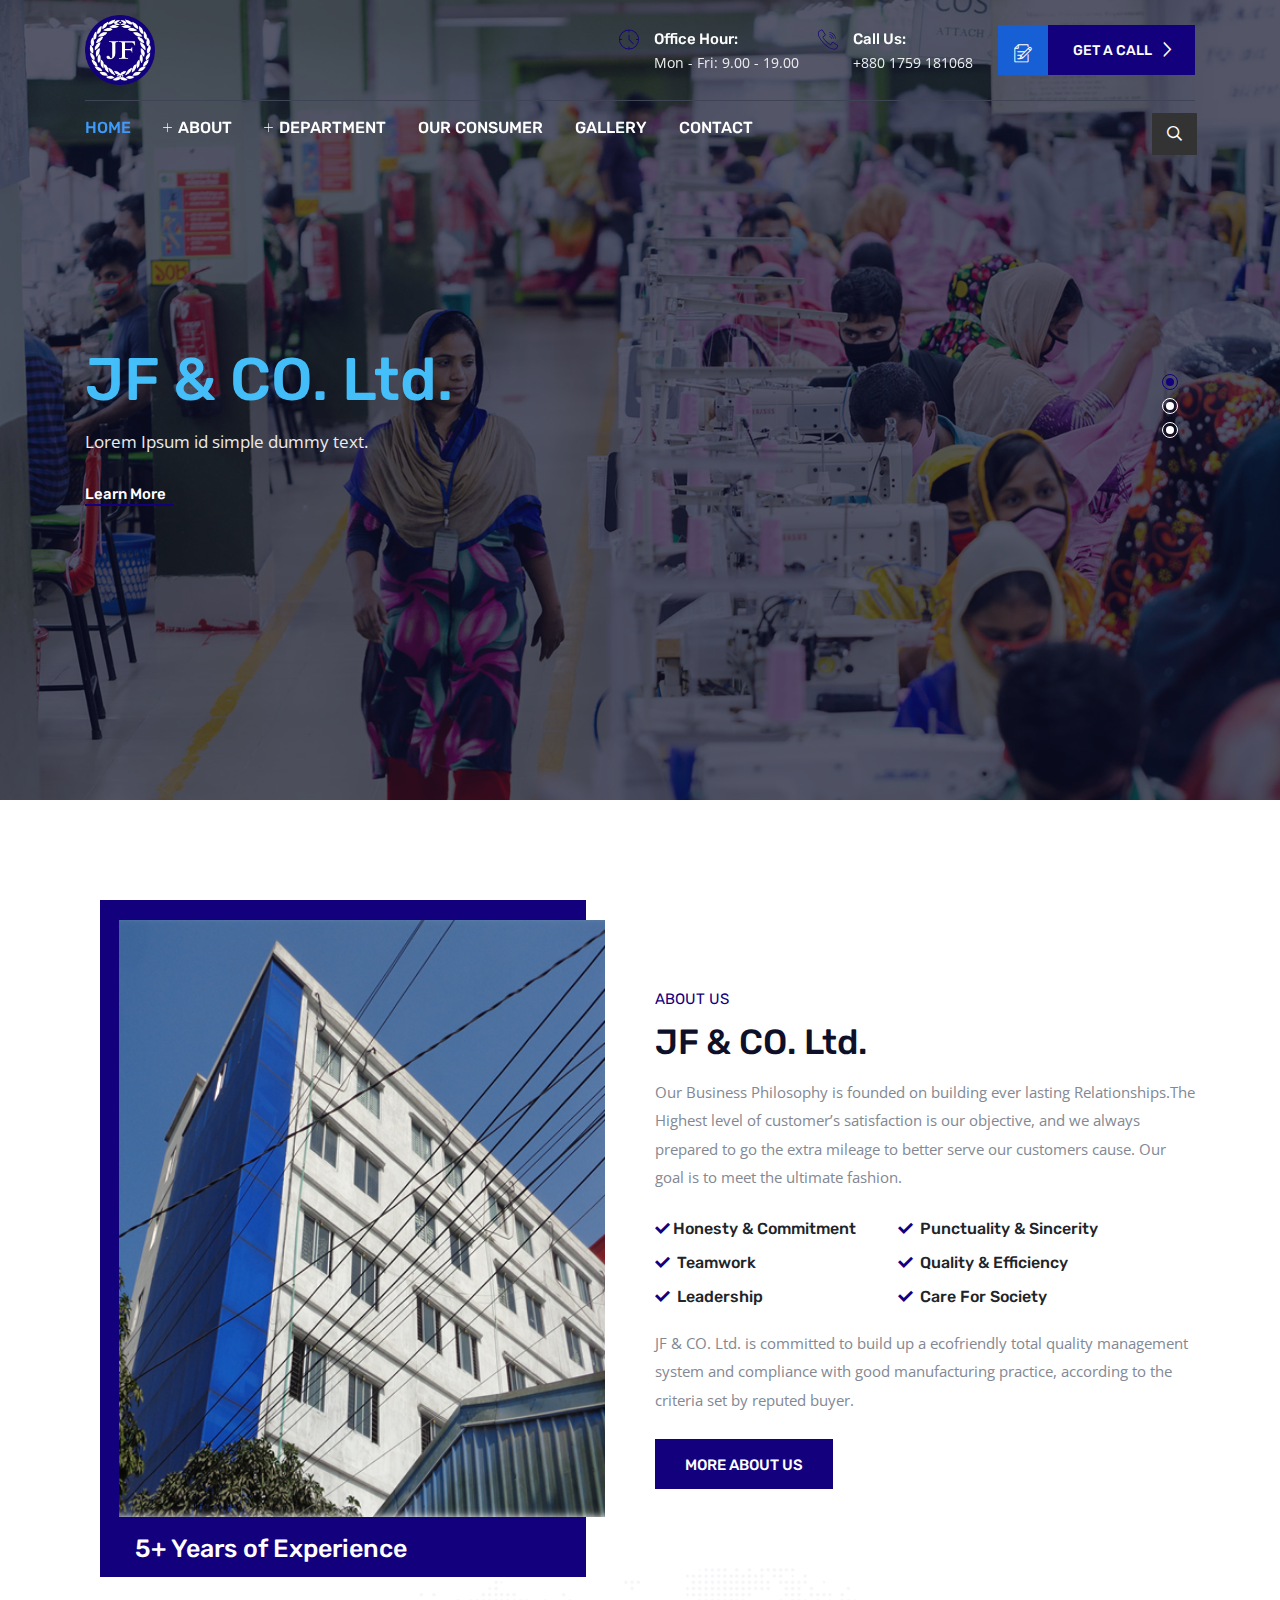
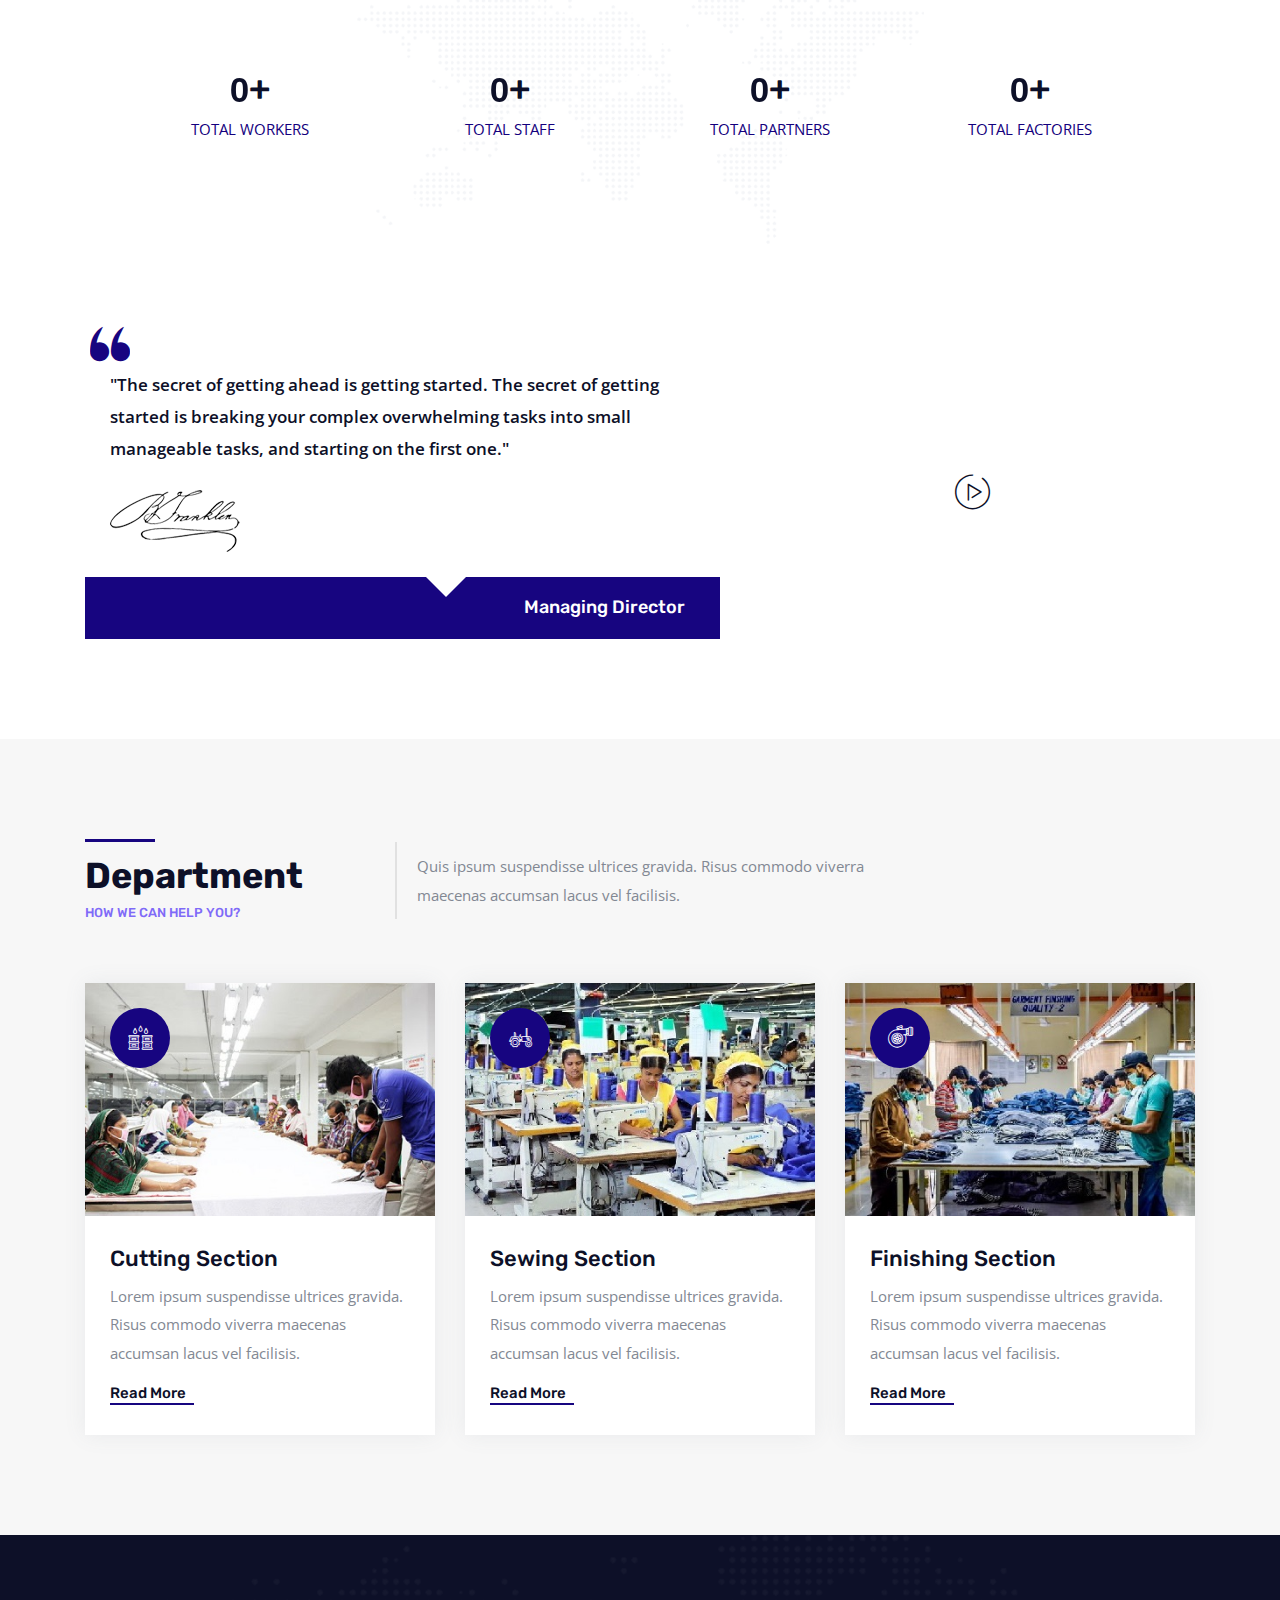
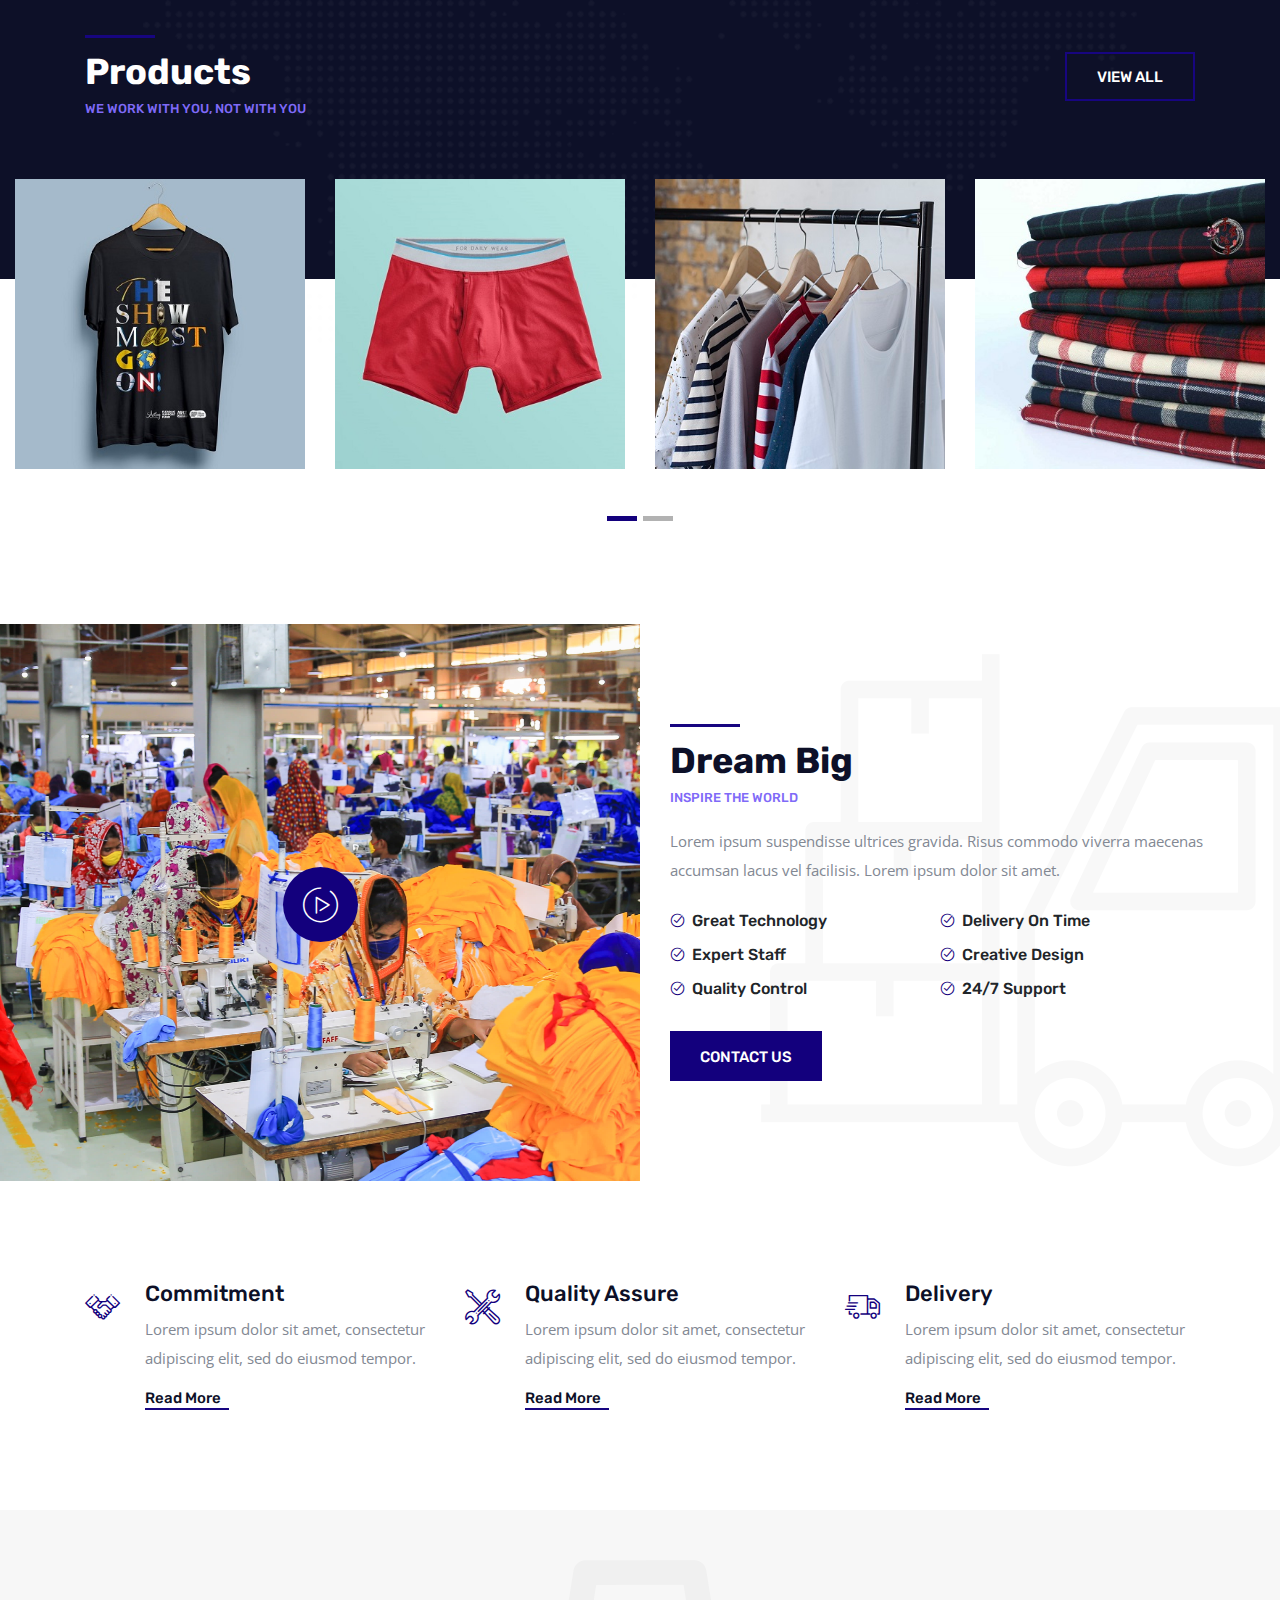
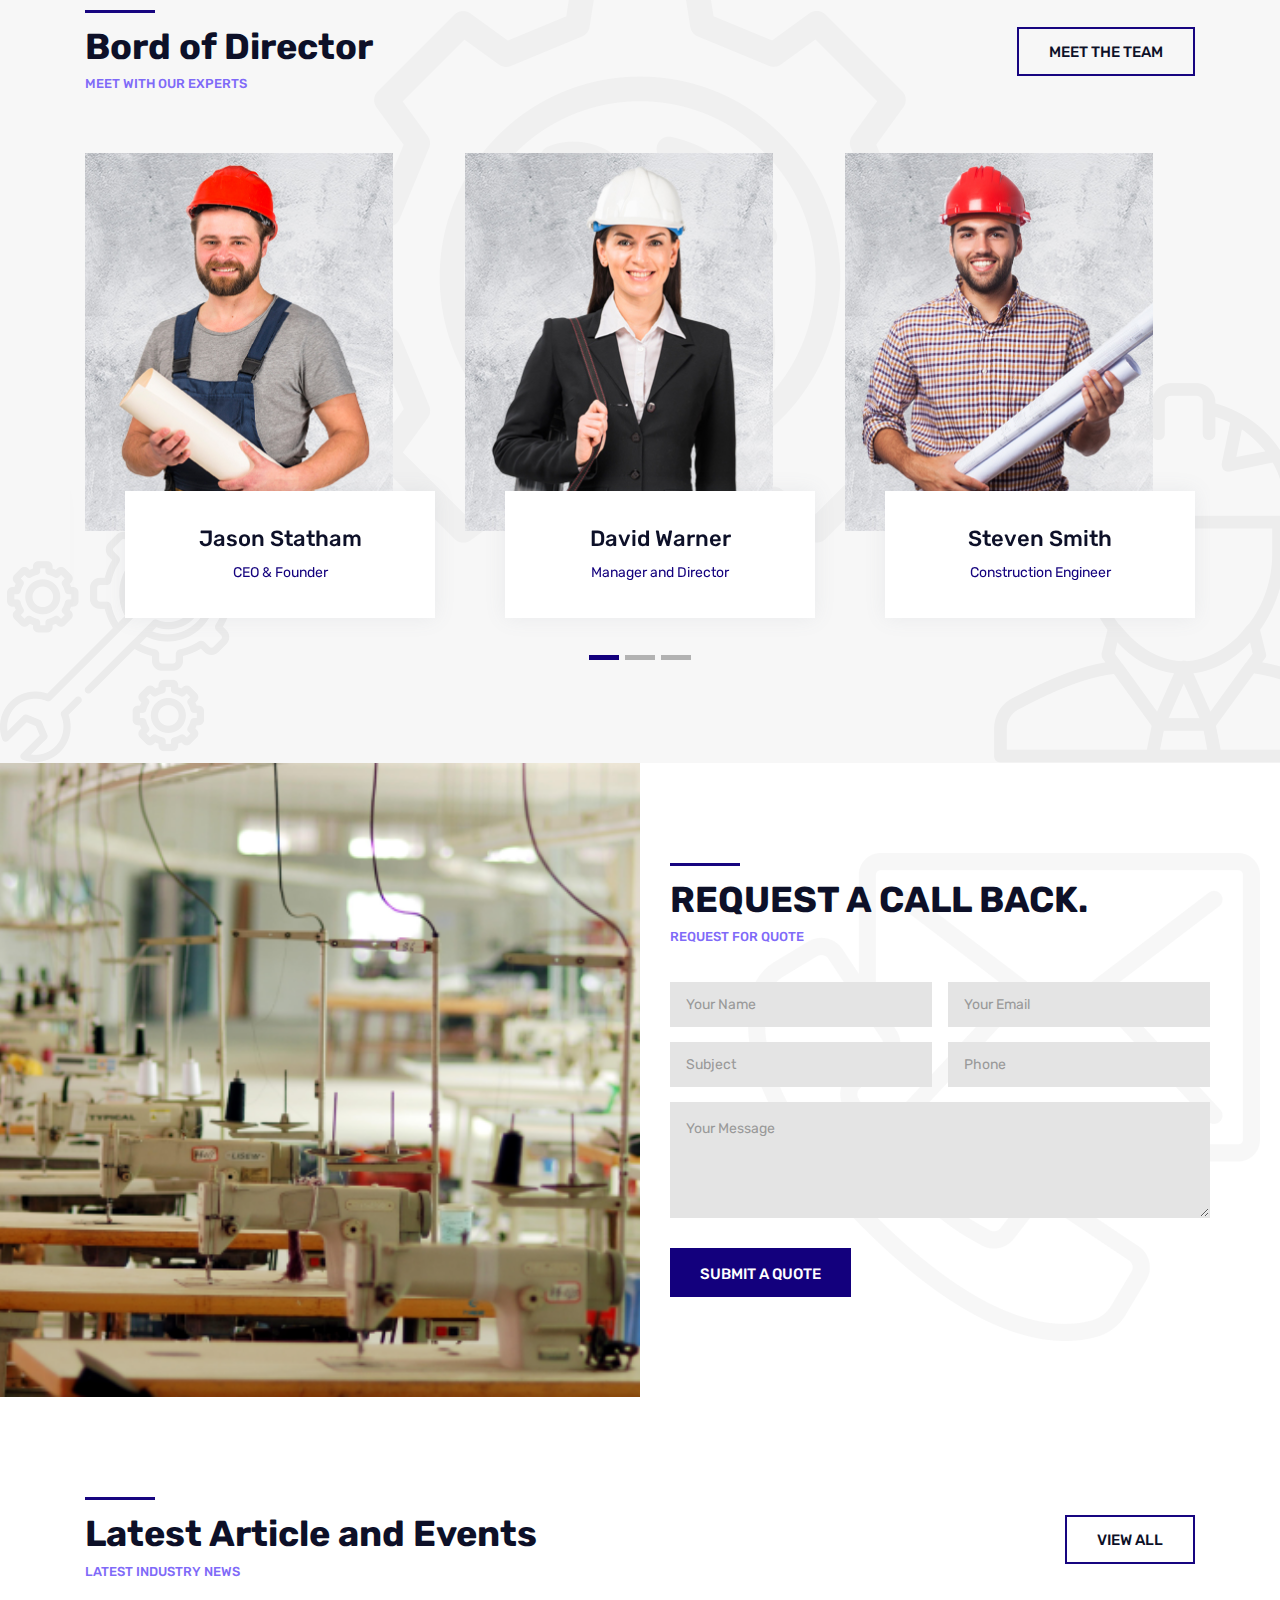
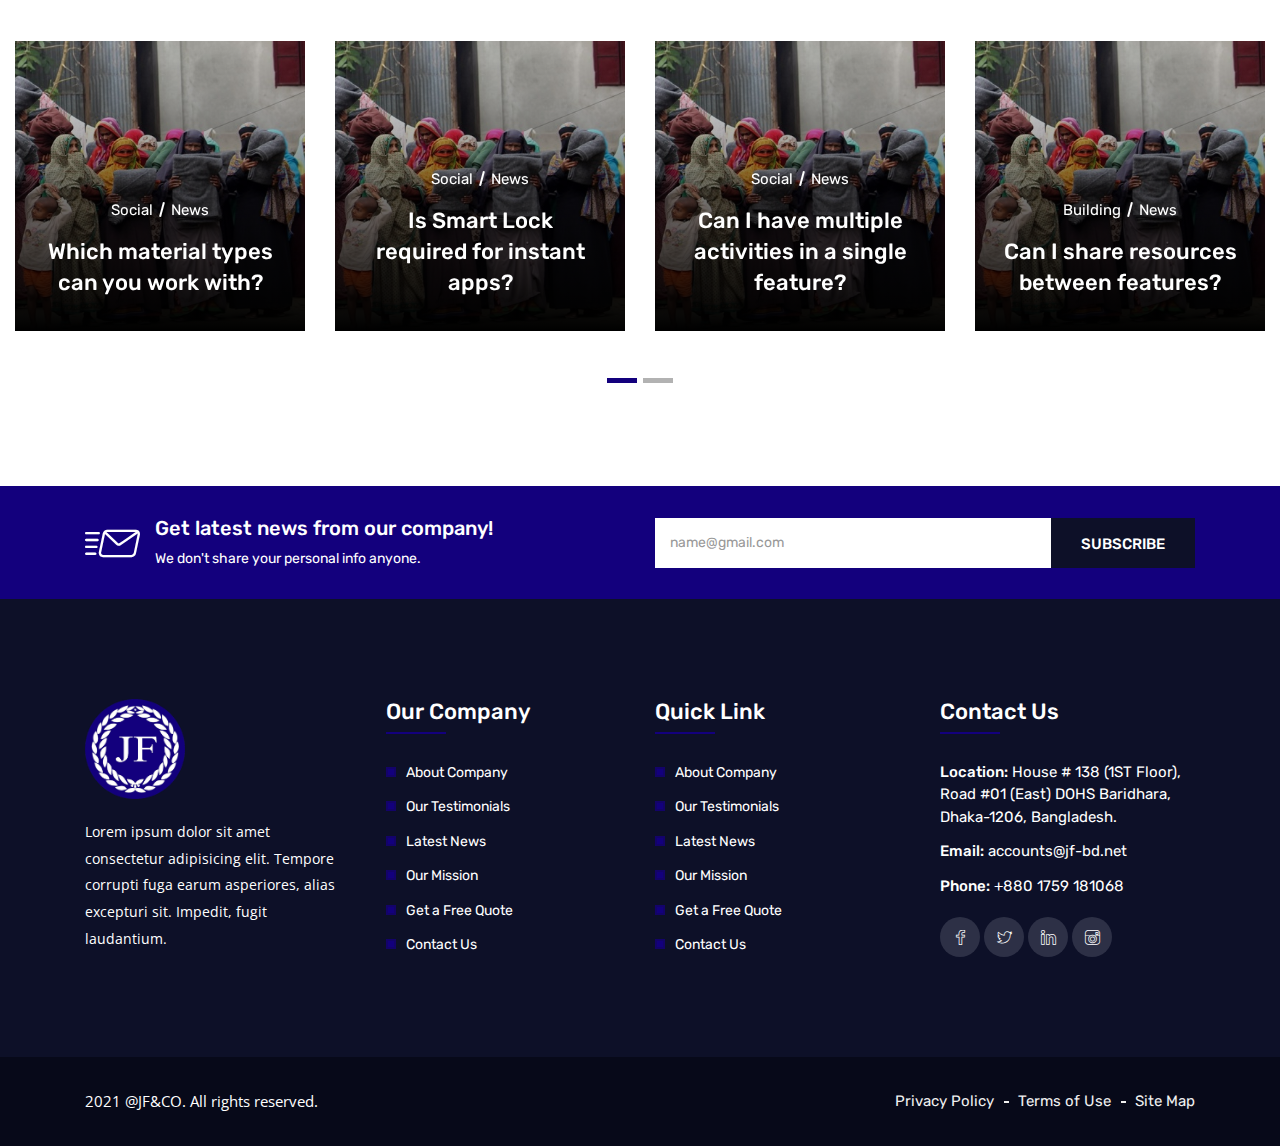
==== index.html @ 5cb340b0 "file init" ====
<!DOCTYPE html>
<html lang="zxx">
<head>
    <meta charset="utf-8">
    <meta name="viewport" content="width=device-width, initial-scale=1">
    <link rel="stylesheet" href="assets/css/bootstrap.min.css">
    <link rel="stylesheet" href="assets/css/animate.min.css">
    <link rel="stylesheet" href="assets/css/flaticon.css">
    <link rel="stylesheet" href="assets/css/meanmenu.css">
    <link rel="stylesheet" href="assets/css/owl.carousel.min.css">
    <link rel="stylesheet" href="assets/css/odometer.css">
    <link rel="stylesheet" href="assets/css/magnific-popup.min.css">
    <link rel="stylesheet" href="assets/css/nice-select.css">
    <link rel="stylesheet" href="assets/css/fontawesome.min.css">
    <link rel="stylesheet" href="assets/css/style.css">
    <link rel="stylesheet" href="assets/css/responsive.css">

    <title> JFCO - Leading Garments in BD </title>
    <!--    <link rel="icon" type="image/png" href="assets/img/favicon.png">-->
</head>
<body>

<div class="preloader">
    <div class="spinner">
        <div class="rect1"></div>
        <div class="rect2"></div>
        <div class="rect3"></div>
        <div class="rect4"></div>
        <div class="rect5"></div>
    </div>
</div>


<header class="header header-style-two">
    <div class="header-middle">
        <div class="container">
            <div class="row h-100 align-items-center">
                <div class="col-lg-5">
                    <div class="logo">
                        <a href="index-2.html">
                            <img src="assets/images/logo.png" width="70" alt="logo">
                        </a>
                    </div>
                </div>
                <div class="col-lg-7">
                    <div class="header-information">
                        <ul>
                            <li>
                                <div class="icon">
                                    <i class="flaticon-clock-1"></i>
                                </div>
                                <h5>Office Hour:</h5>
                                <p>Mon - Fri: 9.00 - 19.00</p>
                            </li>
                            <li>
                                <div class="icon">
                                    <i class="flaticon-phone"></i>
                                </div>
                                <h5>Call Us:</h5>
                                <p><a href="#">+880 1759 181068</a></p>
                            </li>
                            <li>
                                <a href="#" class="btn btn-primary"><i class="flaticon-edit"></i> Get a Call <i
                                        class="flaticon-right"></i></a>
                            </li>
                        </ul>
                    </div>
                </div>
            </div>
        </div>
    </div>
    <div class="navbar-area">
        <div class="induxtro-mobile-nav">
            <div class="logo">
                <a href="index-2.html">
                    <img src="assets/images/logo.png" width="70" alt="logo">
                </a>
            </div>
        </div>
        <div class="induxtro-nav">
            <div class="container">
                <nav class="navbar navbar-expand-md navbar-light">
                    <div class="collapse navbar-collapse mean-menu" id="navbarSupportedContent">
                        <ul class="navbar-nav">
                            <li class="nav-item"><a href="#" class="nav-link active">
                                Home</a>
                            </li>
                            <li class="nav-item"><a href="#" class="nav-link"><i class="flaticon-add"></i> About</a>
                                <ul class="dropdown-menu">
                                    <li class="nav-item"><a href="#" class="nav-link">About Us</a></li>
                                    <li class="nav-item"><a href="#" class="nav-link">Our Privacy And Policy </a></li>
                                    <li class="nav-item"><a href="#" class="nav-link"> Banking Information </a></li>
                                </ul>
                            </li>
                            <li class="nav-item"><a href="#" class="nav-link"><i class="flaticon-add"></i> Department
                            </a>
                                <ul class="dropdown-menu">
                                    <li class="nav-item"><a href="#" class="nav-link">Cutting</a></li>
                                    <li class="nav-item"><a href="#" class="nav-link">Swing</a></li>
                                    <li class="nav-item"><a href="#" class="nav-link">Finishing</a></li>
                                    <li class="nav-item"><a href="#" class="nav-link">CAD and Sample Collection </a>
                                    </li>
                                </ul>
                            </li>
                            <li class="nav-item"><a href="#" class="nav-link">Our Consumer </a></li>
                            <li class="nav-item"><a href="#" class="nav-link"> Gallery </a></li>
                            <li class="nav-item"><a href="#" class="nav-link">Contact</a></li>
                        </ul>
                        <div class="others-option">
                            <ul>
                                <li>
                                    <span class="search-popup-icon"><i class="flaticon-search"></i></span>
                                </li>
                            </ul>
                        </div>
                    </div>
                </nav>
            </div>
            <div class="searchBoxTop">
                <div class="seachBoxContainer">
                    <div class="container">
                        <span class="searchClose"></span>
                        <form>
                            <input class="form-control" type="text" placeholder="Search here..">
                            <button type="submit"><i class="flaticon-search"></i></button>
                        </form>
                    </div>
                </div>
            </div>
        </div>
    </div>
</header>

<div class="home-slides home-banner-one owl-carousel owl-theme">
    <div class="main-banner item-bg1">
        <div class="d-table">
            <div class="d-table-cell">
                <div class="container">
                    <div class="row">
                        <div class="col-lg-7 col-md-12">
                            <div class="main-banner-content">
                                <h1><span> JF & CO. Ltd. </span></h1>
                                <p> Lorem Ipsum id simple dummy text.</p>
                                <a href="#" class="learn-more-btn">Learn More</a>
                            </div>
                        </div>
                    </div>
                </div>
            </div>
        </div>
    </div>
    <div class="main-banner item-bg2">
        <div class="d-table">
            <div class="d-table-cell">
                <div class="container">
                    <div class="row">
                        <div class="col-lg-7 col-md-12">
                            <div class="main-banner-content">
                                <h1><span> JF & CO. Ltd. </span></h1>
                                <p>Leading Garments in Bangladesh </p>
                                <a href="#" class="learn-more-btn">Learn More</a>
                            </div>
                        </div>
                    </div>
                </div>
            </div>
        </div>
    </div>
    <div class="main-banner item-bg3">
        <div class="d-table">
            <div class="d-table-cell">
                <div class="container">
                    <div class="row">
                        <div class="col-lg-7 col-md-12">
                            <div class="main-banner-content">
                                <h1>Lorem <span> IPSUM </span> Is Dummy Text</h1>
                                <p>Building up vision leading future</p>
                                <a href="#" class="learn-more-btn">Learn More</a>
                            </div>
                        </div>
                    </div>
                </div>
            </div>
        </div>
    </div>
</div>


<section class="about-area ptb-100">
    <div class="container">
        <div class="row h-100 align-items-center">
            <div class="col-lg-6 col-md-12">
                <div class="about-image">
                    <img src="assets/images/building.png" alt="about">
                    <span>5+ Years of Experience</span>
                </div>
            </div>
            <div class="col-lg-6 col-md-12">
                <div class="about-content">
                    <span>About us</span>
                    <h3>JF & CO. Ltd.</h3>
                    <p>Our Business Philosophy is founded on building ever lasting Relationships.The Highest level of
                        customer’s satisfaction is our objective, and we always prepared to go the extra mileage to
                        better serve our customers cause. Our goal is to meet the ultimate fashion.</p>
                    <ul>
                        <li><i class="flaticon-check"></i>Honesty & Commitment</li>
                        <li><i class="flaticon-check"></i> Punctuality & Sincerity</li>
                        <li><i class="flaticon-check"></i> Teamwork</li>
                        <li><i class="flaticon-check"></i> Quality & Efficiency</li>
                        <li><i class="flaticon-check"></i> Leadership</li>
                        <li><i class="flaticon-check"></i> Care For Society</li>
                    </ul>
                    <p>JF & CO. Ltd. is committed to build up a ecofriendly total quality management system and
                        compliance with good manufacturing practice, according to the criteria set by reputed buyer.</p>
                    <a href="#" class="btn btn-primary">More About Us</a>
                </div>
            </div>
        </div>
        <div class="about-funfacts">
            <div class="row">
                <div class="col-lg-3 col-6 col-md-3">
                    <div class="single-about-funfact">
                        <h3><span class="odometer" data-count="1541">00</span>+</h3>
                        <p> TOTAL WORKERS </p>
                    </div>
                </div>
                <div class="col-lg-3 col-6 col-md-3">
                    <div class="single-about-funfact">
                        <h3><span class="odometer" data-count="105">00</span>+</h3>
                        <p> TOTAL STAFF </p>
                    </div>
                </div>
                <div class="col-lg-3 col-6 col-md-3">
                    <div class="single-about-funfact">
                        <h3><span class="odometer" data-count="9">00</span>+</h3>
                        <p>TOTAL PARTNERS</p>
                    </div>
                </div>
                <div class="col-lg-3 col-6 col-md-3">
                    <div class="single-about-funfact">
                        <h3><span class="odometer" data-count="3">00</span>+</h3>
                        <p>TOTAL FACTORIES</p>
                    </div>
                </div>
            </div>
        </div>
    </div>
    <div class="map-image"><img src="assets/img/map.png" alt="map"></div>
</section>


<section class="bg-common-style ptb-100">
    <div class="container">
        <div class="row h-100 align-items-center">
            <div class="col-lg-7">
                <div class="quote-common-content">
                    <div class="quote">
                        <p>"The secret of getting ahead is getting started. The secret of getting started is breaking
                            your complex overwhelming tasks into small manageable tasks, and starting on the first
                            one."</p>
                        <div class="signature">
                            <img src="assets/img/signature.png" alt="signature">
                        </div>
                    </div>
                    <div class="name">
                        <h3>Managing Director</h3>
                    </div>
                    <i class="flaticon-quote"></i>
                </div>
            </div>
            <div class="col-lg-5">
                <div class="video-btn">
                    <a href="https://www.youtube.com/watch?v=0O2aH4XLbto" class="popup-youtube"><i
                            class="flaticon-circular"></i></a>
                </div>
            </div>
        </div>
    </div>
</section>


<section class="services-area ptb-100 bg-f7f7f7">
    <div class="container">
        <div class="section-title">
            <div class="row h-100 align-items-center">
                <div class="col-lg-3 col-md-7">
                    <div class="bar"></div>
                    <h2>Department</h2>
                    <span>How we can help you?</span>
                </div>
                <div class="col-lg-6 col-md-12">
                    <p>Quis ipsum suspendisse ultrices gravida. Risus commodo viverra maecenas accumsan lacus vel
                        facilisis.</p>
                </div>
                <!--                <div class="col-lg-3 col-md-5 text-right">-->
                <!--                    <a href="#" class="btn btn-primary">All Services</a>-->
                <!--                </div>-->
            </div>
        </div>
        <div class="row">
            <div class="col-lg-4 col-md-6">
                <div class="single-services">
                    <div class="services-image">
                        <img src="assets/images/cutting.jpg" alt="image">
                        <div class="icon">
                            <i class="flaticon-tank"></i>
                        </div>
                    </div>
                    <div class="services-content">
                        <h3><a href="#">Cutting Section</a></h3>
                        <p>Lorem ipsum suspendisse ultrices gravida. Risus commodo viverra maecenas accumsan lacus vel
                            facilisis.</p>
                        <a href="#" class="read-more-btn">Read More</a>
                    </div>
                </div>
            </div>
            <div class="col-lg-4 col-md-6">
                <div class="single-services">
                    <div class="services-image">
                        <img src="assets/images/swing.jpg" alt="image">
                        <div class="icon">
                            <i class="flaticon-tractor"></i>
                        </div>
                    </div>
                    <div class="services-content">
                        <h3><a href="#">Sewing Section</a></h3>
                        <p>Lorem ipsum suspendisse ultrices gravida. Risus commodo viverra maecenas accumsan lacus vel
                            facilisis.</p>
                        <a href="#" class="read-more-btn">Read More</a>
                    </div>
                </div>
            </div>
            <div class="col-lg-4 col-md-6">
                <div class="single-services">
                    <div class="services-image">
                        <img src="assets/images/finishing.jpg" alt="image">
                        <div class="icon">
                            <i class="flaticon-motor-1"></i>
                        </div>
                    </div>
                    <div class="services-content">
                        <h3><a href="#">Finishing Section</a></h3>
                        <p>Lorem ipsum suspendisse ultrices gravida. Risus commodo viverra maecenas accumsan lacus vel
                            facilisis.</p>
                        <a href="#" class="read-more-btn">Read More</a>
                    </div>
                </div>
            </div>
        </div>
    </div>
</section>


<section class="projects-area ptb-100 bg-black">
    <div class="container">
        <div class="section-title">
            <div class="row h-100 align-items-center">
                <div class="col-lg-7 col-md-7">
                    <div class="bar"></div>
                    <h2>Products</h2>
                    <span>We work with you, not with you</span>
                </div>
                <div class="col-lg-5 col-md-5 text-right">
                    <a href="#" class="btn btn-primary">View All</a>
                </div>
            </div>
        </div>
    </div>
    <div class="row m-0">
        <div class="projects-slides owl-carousel owl-theme">
            <div class="col-lg-12">
                <div class="single-projects">
                    <img src="assets/images/p1.jpg" alt="image">
                    <div class="projects-content">
                        <h3><a href="#">Products 1</a></h3>
                        <!--                        <span>Oil & Gas</span>-->
                    </div>
                    <div class="btn-box">
                        <a href="assets/images/p1.jpg" class="popup-btn"><i class="flaticon-photo-1"></i></a>
                        <a href="#" class="link-btn"><i class="flaticon-chain"></i></a>
                    </div>
                </div>
            </div>
            <div class="col-lg-12">
                <div class="single-projects">
                    <img src="assets/images/p2.jpg" alt="image">
                    <div class="projects-content">
                        <h3><a href="#">Product 2 </a></h3>
                    </div>
                    <div class="btn-box">
                        <a href="assets/images/p2.jpg" class="popup-btn"><i class="flaticon-photo-1"></i></a>
                        <a href="#" class="link-btn"><i class="flaticon-chain"></i></a>
                    </div>
                </div>
            </div>
            <div class="col-lg-12">
                <div class="single-projects">
                    <img src="assets/images/p5.jpg" alt="image">
                    <div class="projects-content">
                        <h3><a href="#">Product 3</a></h3>
                        <!--                        <span>Oil & Gas</span>-->
                    </div>
                    <div class="btn-box">
                        <a href="assets/images/p5.jpg" class="popup-btn"><i class="flaticon-photo-1"></i></a>
                        <a href="#" class="link-btn"><i class="flaticon-chain"></i></a>
                    </div>
                </div>
            </div>
            <div class="col-lg-12">
                <div class="single-projects">
                    <img src="assets/images/p3.jpg" alt="image">
                    <div class="projects-content">
                        <h3><a href="#">Product 4</a></h3>
                        <!--                        <span>Oil & Gas</span>-->
                    </div>
                    <div class="btn-box">
                        <a href="assets/images/p3.jpg" class="popup-btn"><i class="flaticon-photo-1"></i></a>
                        <a href="#" class="link-btn"><i class="flaticon-chain"></i></a>
                    </div>
                </div>
            </div>
            <div class="col-lg-12">
                <div class="single-projects">
                    <img src="assets/images/p4.jpg" alt="image">
                    <div class="projects-content">
                        <h3><a href="#">Product 5</a></h3>
                        <!--                        <span>Oil & Gas</span>-->
                    </div>
                    <div class="btn-box">
                        <a href="assets/images/p4.jpg" class="popup-btn"><i class="flaticon-photo-1"></i></a>
                        <a href="#" class="link-btn"><i class="flaticon-chain"></i></a>
                    </div>
                </div>
            </div>
            <div class="col-lg-12">
                <div class="single-projects">
                    <img src="assets/images/p5.jpg" alt="image">
                    <div class="projects-content">
                        <h3><a href="#">Product 6</a></h3>
                        <!--                        <span>Oil & Gas</span>-->
                    </div>
                    <div class="btn-box">
                        <a href="assets/images/p5.jpg" class="popup-btn"><i class="flaticon-photo-1"></i></a>
                        <a href="#" class="link-btn"><i class="flaticon-chain"></i></a>
                    </div>
                </div>
            </div>
        </div>
    </div>
    <div class="map-image"><img src="assets/img/map2.png" alt="map"></div>
</section>


<section class="big-dream-area pb-100">
    <div class="container-fluid p-0">
        <div class="row m-0">
            <div class="col-lg-6 col-md-6 p-0">
                <div class="big-dream-image">
                    <img src="assets/img/big-dream.jpg" alt="dream-image">
                    <a href="https://www.youtube.com/watch?v=0O2aH4XLbto" class="video-icon popup-youtube"><i
                            class="flaticon-circular"></i></a>
                </div>
            </div>
            <div class="col-lg-6 col-md-6 p-0">
                <div class="big-dream-content ptb-100">
                    <div class="section-title">
                        <div class="row h-100 align-items-center">
                            <div class="col-lg-12">
                                <div class="bar"></div>
                                <h2>Dream Big</h2>
                                <span>Inspire the world</span>
                            </div>
                        </div>
                    </div>
                    <p>Lorem ipsum suspendisse ultrices gravida. Risus commodo viverra maecenas accumsan lacus vel
                        facilisis. Lorem ipsum dolor sit amet.</p>
                    <ul>
                        <li><i class="flaticon-check-1"></i> Great Technology</li>
                        <li><i class="flaticon-check-1"></i> Delivery On Time</li>
                        <li><i class="flaticon-check-1"></i> Expert Staff</li>
                        <li><i class="flaticon-check-1"></i> Creative Design</li>
                        <li><i class="flaticon-check-1"></i> Quality Control</li>
                        <li><i class="flaticon-check-1"></i> 24/7 Support</li>
                    </ul>
                    <a href="#" class="btn btn-primary">Contact Us</a>
                </div>
            </div>
        </div>
    </div>
    <div class="container">
        <div class="big-dream-inner-area">
            <div class="row">
                <div class="col-lg-4 col-sm-6">
                    <div class="single-dream-box">
                        <div class="icon">
                            <i class="flaticon-deal"></i>
                        </div>
                        <h3>Commitment </h3>
                        <p>Lorem ipsum dolor sit amet, consectetur adipiscing elit, sed do eiusmod tempor.</p>
                        <a href="#" class="read-more-btn">Read More</a>
                    </div>
                </div>
                <div class="col-lg-4 col-sm-6">
                    <div class="single-dream-box">
                        <div class="icon">
                            <i class="flaticon-repair"></i>
                        </div>
                        <h3>Quality Assure </h3>
                        <p>Lorem ipsum dolor sit amet, consectetur adipiscing elit, sed do eiusmod tempor.</p>
                        <a href="#" class="read-more-btn">Read More</a>
                    </div>
                </div>
                <div class="col-lg-4 col-sm-6 offset-sm-3 offset-lg-0">
                    <div class="single-dream-box">
                        <div class="icon">
                            <i class="flaticon-truck"></i>
                        </div>
                        <h3>Delivery</h3>
                        <p>Lorem ipsum dolor sit amet, consectetur adipiscing elit, sed do eiusmod tempor.</p>
                        <a href="#" class="read-more-btn">Read More</a>
                    </div>
                </div>
            </div>
        </div>
    </div>
    <div class="cargo-image"><img src="assets/img/cargo.png" alt="cargo"></div>
</section>


<section class="team-area ptb-100 bg-f7f7f7">
    <div class="container">
        <div class="section-title">
            <div class="row h-100 align-items-center">
                <div class="col-lg-7 col-md-7">
                    <div class="bar"></div>
                    <h2>Bord of Director </h2>
                    <span>Meet with our experts</span>
                </div>
                <div class="col-lg-5 col-md-5 text-right">
                    <a href="#" class="btn btn-primary">Meet The Team</a>
                </div>
            </div>
        </div>
        <div class="row">
            <div class="team-slides owl-carousel owl-theme">
                <div class="col-lg-12">
                    <div class="single-team">
                        <div class="team-img">
                            <img src="assets/img/team-one.jpg" alt="image">
                            <div class="social">
                                <ul>
                                    <li><a href="#" class="facebook" target="_blank"><i
                                            class="flaticon-facebook"></i></a></li>
                                    <li><a href="#" class="twitter" target="_blank"><i class="flaticon-twitter"></i></a>
                                    </li>
                                    <li><a href="#" class="linkedin" target="_blank"><i
                                            class="flaticon-linkedin"></i></a></li>
                                    <li><a href="#" class="instagram" target="_blank"><i class="flaticon-instagram"></i></a>
                                    </li>
                                </ul>
                            </div>
                        </div>
                        <div class="team-content">
                            <h3><a href="#">Jason Statham</a></h3>
                            <span>CEO & Founder</span>
                        </div>
                    </div>
                </div>
                <div class="col-lg-12">
                    <div class="single-team">
                        <div class="team-img">
                            <img src="assets/img/team-two.jpg" alt="image">
                            <div class="social">
                                <ul>
                                    <li><a href="#" class="facebook" target="_blank"><i
                                            class="flaticon-facebook"></i></a></li>
                                    <li><a href="#" class="twitter" target="_blank"><i class="flaticon-twitter"></i></a>
                                    </li>
                                    <li><a href="#" class="linkedin" target="_blank"><i
                                            class="flaticon-linkedin"></i></a></li>
                                    <li><a href="#" class="instagram" target="_blank"><i class="flaticon-instagram"></i></a>
                                    </li>
                                </ul>
                            </div>
                        </div>
                        <div class="team-content">
                            <h3><a href="#">David Warner</a></h3>
                            <span>Manager and Director</span>
                        </div>
                    </div>
                </div>
                <div class="col-lg-12">
                    <div class="single-team">
                        <div class="team-img">
                            <img src="assets/img/team-three.jpg" alt="image">
                            <div class="social">
                                <ul>
                                    <li><a href="#" class="facebook" target="_blank"><i
                                            class="flaticon-facebook"></i></a></li>
                                    <li><a href="#" class="twitter" target="_blank"><i class="flaticon-twitter"></i></a>
                                    </li>
                                    <li><a href="#" class="linkedin" target="_blank"><i
                                            class="flaticon-linkedin"></i></a></li>
                                    <li><a href="#" class="instagram" target="_blank"><i class="flaticon-instagram"></i></a>
                                    </li>
                                </ul>
                            </div>
                        </div>
                        <div class="team-content">
                            <h3><a href="#">Steven Smith</a></h3>
                            <span>Construction Engineer</span>
                        </div>
                    </div>
                </div>
                <div class="col-lg-12">
                    <div class="single-team">
                        <div class="team-img">
                            <img src="assets/img/team-two.jpg" alt="image">
                            <div class="social">
                                <ul>
                                    <li><a href="#" class="facebook" target="_blank"><i
                                            class="flaticon-facebook"></i></a></li>
                                    <li><a href="#" class="twitter" target="_blank"><i class="flaticon-twitter"></i></a>
                                    </li>
                                    <li><a href="#" class="linkedin" target="_blank"><i
                                            class="flaticon-linkedin"></i></a></li>
                                    <li><a href="#" class="instagram" target="_blank"><i class="flaticon-instagram"></i></a>
                                    </li>
                                </ul>
                            </div>
                        </div>
                        <div class="team-content">
                            <h3>David Warner</h3>
                            <span>Manager and Director</span>
                        </div>
                    </div>
                </div>
                <div class="col-lg-12">
                    <div class="single-team">
                        <div class="team-img">
                            <img src="assets/img/team-three.jpg" alt="image">
                            <div class="social">
                                <ul>
                                    <li><a href="#" class="facebook" target="_blank"><i
                                            class="flaticon-facebook"></i></a></li>
                                    <li><a href="#" class="twitter" target="_blank"><i class="flaticon-twitter"></i></a>
                                    </li>
                                    <li><a href="#" class="linkedin" target="_blank"><i
                                            class="flaticon-linkedin"></i></a></li>
                                    <li><a href="#" class="instagram" target="_blank"><i class="flaticon-instagram"></i></a>
                                    </li>
                                </ul>
                            </div>
                        </div>
                        <div class="team-content">
                            <h3>Steven Smith</h3>
                            <span>Construction Engineer</span>
                        </div>
                    </div>
                </div>
                <div class="col-lg-12">
                    <div class="single-team">
                        <div class="team-img">
                            <img src="assets/img/team-two.jpg" alt="image">
                            <div class="social">
                                <ul>
                                    <li><a href="#" class="facebook" target="_blank"><i
                                            class="flaticon-facebook"></i></a></li>
                                    <li><a href="#" class="twitter" target="_blank"><i class="flaticon-twitter"></i></a>
                                    </li>
                                    <li><a href="#" class="linkedin" target="_blank"><i
                                            class="flaticon-linkedin"></i></a></li>
                                    <li><a href="#" class="instagram" target="_blank"><i class="flaticon-instagram"></i></a>
                                    </li>
                                </ul>
                            </div>
                        </div>
                        <div class="team-content">
                            <h3>David Warner</h3>
                            <span>Manager and Director</span>
                        </div>
                    </div>
                </div>
                <div class="col-lg-12">
                    <div class="single-team">
                        <div class="team-img">
                            <img src="assets/img/team-three.jpg" alt="image">
                            <div class="social">
                                <ul>
                                    <li><a href="#" class="facebook" target="_blank"><i
                                            class="flaticon-facebook"></i></a></li>
                                    <li><a href="#" class="twitter" target="_blank"><i class="flaticon-twitter"></i></a>
                                    </li>
                                    <li><a href="#" class="linkedin" target="_blank"><i
                                            class="flaticon-linkedin"></i></a></li>
                                    <li><a href="#" class="instagram" target="_blank"><i class="flaticon-instagram"></i></a>
                                    </li>
                                </ul>
                            </div>
                        </div>
                        <div class="team-content">
                            <h3>Steven Smith</h3>
                            <span>Construction Engineer</span>
                        </div>
                    </div>
                </div>
            </div>
        </div>
    </div>
    <div class="engineer-image"><img src="assets/img/engineer.png" alt="image"></div>
    <div class="construction-image"><img src="assets/img/construction.png" alt="image"></div>
    <div class="settings-image"><img src="assets/img/settings.png" alt="image"></div>
</section>


<section class="quote-area">
    <div class="container-fluid p-0">
        <div class="row m-0">
            <div class="col-lg-6 col-md-6 p-0">
                <div class="quote-image">
                    <img src="assets/img/quote.jpg" alt="quote-image">
                </div>
            </div>
            <div class="col-lg-6 col-md-6 p-0">
                <div class="quote-content ptb-100">
                    <div class="section-title">
                        <div class="row h-100 align-items-center">
                            <div class="col-lg-12">
                                <div class="bar"></div>
                                <h2>REQUEST A CALL BACK.</h2>
                                <span>Request for quote</span>
                            </div>
                        </div>
                    </div>
                    <form>
                        <div class="row">
                            <div class="col-lg-6">
                                <div class="form-group">
                                    <input type="text" class="form-control" placeholder="Your Name">
                                </div>
                            </div>
                            <div class="col-lg-6">
                                <div class="form-group">
                                    <input type="email" class="form-control" placeholder="Your Email">
                                </div>
                            </div>
                            <div class="col-lg-6">
                                <div class="form-group">
                                    <input type="text" class="form-control" placeholder="Subject">
                                </div>
                            </div>
                            <div class="col-lg-6">
                                <div class="form-group">
                                    <input type="text" class="form-control" placeholder="Phone">
                                </div>
                            </div>
                            <div class="col-lg-12">
                                <div class="form-group">
                                    <textarea cols="30" rows="4" placeholder="Your Message"
                                              class="form-control"></textarea>
                                </div>
                            </div>
                            <div class="col-lg-12">
                                <button type="submit" class="btn btn-primary">Submit a Quote</button>
                            </div>
                        </div>
                    </form>
                </div>
            </div>
        </div>
    </div>
    <div class="contact-image"><img src="assets/img/contact.png" alt="image"></div>
</section>


<section class="blog-area ptb-100">
    <div class="container">
        <div class="section-title">
            <div class="row h-100 align-items-center">
                <div class="col-lg-7 col-md-7">
                    <div class="bar"></div>
                    <h2> Latest Article and Events</h2>
                    <span>Latest industry news</span>
                </div>
                <div class="col-lg-5 col-md-5 text-right">
                    <a href="#" class="btn btn-primary">View All</a>
                </div>
            </div>
        </div>
    </div>
    <div class="row m-0">
        <div class="blog-slides owl-carousel owl-theme">
            <div class="col-lg-12">
                <div class="single-blog-post">
                    <div class="blog-image">
                        <img src="assets/images/s1.jpg" alt="blog-image">
                    </div>
                    <div class="blog-post-content">
                        <ul>
                            <li><a href="#">Social</a></li>
                            <li><a href="#">News</a></li>
                        </ul>
                        <h3><a href="#">Which material types can you work with?</a></h3>
                        <a href="#" class="read-more"><i class="flaticon-right-arrow"></i></a>
                    </div>
                </div>
            </div>
            <div class="col-lg-12">
                <div class="single-blog-post">
                    <div class="blog-image">
                        <img src="assets/images/s1.jpg" alt="blog-image">
                    </div>
                    <div class="blog-post-content">
                        <ul>
                            <li><a href="#">Social</a></li>
                            <li><a href="#">News</a></li>
                        </ul>
                        <h3><a href="#">Is Smart Lock required for instant apps?</a></h3>
                        <a href="#" class="read-more"><i class="flaticon-right-arrow"></i></a>
                    </div>
                </div>
            </div>
            <div class="col-lg-12">
                <div class="single-blog-post">
                    <div class="blog-image">
                        <img src="assets/images/s1.jpg" alt="blog-image">
                    </div>
                    <div class="blog-post-content">
                        <ul>
                            <li><a href="#">Social</a></li>
                            <li><a href="#">News</a></li>
                        </ul>
                        <h3><a href="#">Can I have multiple activities in a single feature?</a></h3>
                        <a href="#" class="read-more"><i class="flaticon-right-arrow"></i></a>
                    </div>
                </div>
            </div>
            <div class="col-lg-12">
                <div class="single-blog-post">
                    <div class="blog-image">
                        <img src="assets/images/s1.jpg" alt="blog-image">
                    </div>
                    <div class="blog-post-content">
                        <ul>
                            <li><a href="#">Building</a></li>
                            <li><a href="#">News</a></li>
                        </ul>
                        <h3><a href="#">Can I share resources between features?</a></h3>
                        <a href="#" class="read-more"><i class="flaticon-right-arrow"></i></a>
                    </div>
                </div>
            </div>
            <div class="col-lg-12">
                <div class="single-blog-post">
                    <div class="blog-image">
                        <img src="assets/img/blog-five.jpg" alt="blog-image">
                    </div>
                    <div class="blog-post-content">
                        <ul>
                            <li><a href="#">Building</a></li>
                            <li><a href="#">News</a></li>
                        </ul>
                        <h3><a href="#">Which material types can you work with?</a></h3>
                        <a href="#" class="read-more"><i class="flaticon-right-arrow"></i></a>
                    </div>
                </div>
            </div>
        </div>
    </div>
</section>


<section class="subscribe-area">
    <div class="container">
        <div class="row h-100 align-items-center">
            <div class="col-lg-6 col-md-12">
                <div class="subscribe-content">
                    <div class="icon">
                        <i class="flaticon-send"></i>
                    </div>
                    <h5>Get latest news from our company!</h5>
                    <span>We don't share your personal info anyone.</span>
                </div>
            </div>
            <div class="col-lg-6 col-md-12">
                <form class="newsletter-form" data-toggle="validator">
                    <input type="email" class="form-control" placeholder="name@gmail.com" name="EMAIL" required
                           autocomplete="off">
                    <button type="submit" class="btn btn-primary">Subscribe</button>
                    <div id="validator-newsletter" class="form-result"></div>
                </form>
            </div>
        </div>
    </div>
</section>


<footer class="footer-area ptb-100 pb-0">
    <div class="container">
        <div class="row">
            <div class="col-lg-3 col-md-6">
                <div class="single-footer-widget">
                    <div class="logo">
                        <a href="#">
                            <img src="assets/images/logo.png" height="100" alt="logo">
                        </a>
                    </div>
                    <p>Lorem ipsum dolor sit amet consectetur adipisicing elit. Tempore corrupti fuga earum asperiores,
                        alias excepturi sit. Impedit, fugit laudantium.</p>
                </div>
            </div>
            <div class="col-lg-3 col-md-6">
                <div class="single-footer-widget ml-3">
                    <h3>Our Company</h3>
                    <ul class="list">
                        <li><a href="#">About Company</a></li>
                        <li><a href="#">Our Testimonials</a></li>
                        <li><a href="#">Latest News</a></li>
                        <li><a href="#">Our Mission</a></li>
                        <li><a href="#">Get a Free Quote</a></li>
                        <li><a href="#">Contact Us</a></li>
                    </ul>
                </div>
            </div>
            <div class="col-lg-3 col-md-6">
                <div class="single-footer-widget">
                    <h3> Quick Link</h3>
                    <ul class="list">
                        <li><a href="#">About Company</a></li>
                        <li><a href="#">Our Testimonials</a></li>
                        <li><a href="#">Latest News</a></li>
                        <li><a href="#">Our Mission</a></li>
                        <li><a href="#">Get a Free Quote</a></li>
                        <li><a href="#">Contact Us</a></li>
                    </ul>
                </div>
            </div>
            <div class="col-lg-3 col-md-6">
                <div class="single-footer-widget">
                    <h3>Contact Us</h3>
                    <ul class="contact-info">
                        <li><span>Location:</span> House # 138 (1ST Floor), Road #01 (East) DOHS Baridhara, Dhaka-1206,
                            Bangladesh.
                        </li>
                        <li><span>Email:</span> <a href="#"><span class="__cf_email__"></span>accounts@jf-bd.net</a>
                        </li>
                        <li><span>Phone:</span> <a href="#">+880 1759 181068</a></li>
                    </ul>
                    <ul class="social">
                        <li><a href="#"><i class="flaticon-facebook"></i></a></li>
                        <li><a href="#"><i class="flaticon-twitter"></i></a></li>
                        <li><a href="#"><i class="flaticon-linkedin"></i></a></li>
                        <li><a href="#"><i class="flaticon-instagram"></i></a></li>
                    </ul>
                </div>
            </div>
        </div>
    </div>
    <div class="copyright-area">
        <div class="container">
            <div class="row h-100 align-items-center">
                <div class="col-lg-6 col-md-6">
                    <p> 2021 @JF&CO. All rights reserved.</p>
                </div>
                <div class="col-lg-6 col-md-6">
                    <ul>
                        <li><a href="#">Privacy Policy</a></li>
                        <li><a href="#">Terms of Use</a></li>
                        <li><a href="#">Site Map</a></li>
                    </ul>
                </div>
            </div>
        </div>
    </div>
</footer>

<div class="go-top"><i class="flaticon-chevron"></i></div>

<script data-cfasync="false" src="../../cdn-cgi/scripts/5c5dd728/cloudflare-static/email-decode.min.js"></script>
<script src="assets/js/jquery.min.js"></script>

<script src="assets/js/popper.min.js"></script>

<script src="assets/js/bootstrap.min.js"></script>

<script src="assets/js/jquery.meanmenu.min.js"></script>

<script src="assets/js/owl.carousel.min.js"></script>

<script src="assets/js/jquery.appear.js"></script>

<script src="assets/js/odometer.min.js"></script>

<script src="assets/js/jquery.magnific-popup.min.js"></script>

<script src="assets/js/mixitup.min.js"></script>

<script src="assets/js/jquery.nice-select.min.js"></script>

<script src="assets/js/jquery.ajaxchimp.min.js"></script>

<script src="assets/js/form-validator.min.js"></script>

<script src="assets/js/contact-form-script.js"></script>

<script src="assets/js/induxtro-map.js"></script>

<script src="assets/js/main.js"></script>
</body>
</html>
---- assets/css/flaticon.css ----
@font-face{font-family:flaticon;src:url(../fonts/Flaticon.eot);src:url(../fonts/Flaticond41d.eot?#iefix) format("embedded-opentype"),url(../fonts/Flaticon.woff2) format("woff2"),url(../fonts/Flaticon.woff) format("woff"),url(../fonts/Flaticon.ttf) format("truetype"),url(../fonts/Flaticon.svg#Flaticon) format("svg");font-weight:400;font-style:normal}@media screen and (-webkit-min-device-pixel-ratio:0){@font-face{font-family:flaticon;src:url(../fonts/Flaticon.svg#Flaticon) format("svg")}}[class^=flaticon-]:before,[class*=" flaticon-"]:before,[class^=flaticon-]:after,[class*=" flaticon-"]:after{font-family:Flaticon;font-size:15px;font-style:normal}.flaticon-right:before{content:"\f100"}.flaticon-edit:before{content:"\f101"}.flaticon-search:before{content:"\f102"}.flaticon-supermarket:before{content:"\f103"}.flaticon-time:before{content:"\f104"}.flaticon-phone:before{content:"\f105"}.flaticon-mail:before{content:"\f106"}.flaticon-facebook:before{content:"\f107"}.flaticon-twitter:before{content:"\f108"}.flaticon-linkedin:before{content:"\f109"}.flaticon-skype:before{content:"\f10a"}.flaticon-instagram:before{content:"\f10b"}.flaticon-car-parts:before{content:"\f10c"}.flaticon-star:before{content:"\f10d"}.flaticon-right-arrow:before{content:"\f10e"}.flaticon-facebook-1:before{content:"\f10f"}.flaticon-twitter-1:before{content:"\f110"}.flaticon-linkedin-1:before{content:"\f111"}.flaticon-instagram-1:before{content:"\f112"}.flaticon-photo:before{content:"\f113"}.flaticon-chain:before{content:"\f114"}.flaticon-photo-1:before{content:"\f115"}.flaticon-repair:before{content:"\f116"}.flaticon-truck:before{content:"\f117"}.flaticon-deal:before{content:"\f118"}.flaticon-robot:before{content:"\f119"}.flaticon-motor:before{content:"\f11a"}.flaticon-blueprint:before{content:"\f11b"}.flaticon-tank:before{content:"\f11c"}.flaticon-tractor:before{content:"\f11d"}.flaticon-system:before{content:"\f11e"}.flaticon-motor-1:before{content:"\f11f"}.flaticon-bridge:before{content:"\f120"}.flaticon-sports-and-competition:before{content:"\f121"}.flaticon-factory:before{content:"\f122"}.flaticon-mail-1:before{content:"\f123"}.flaticon-note:before{content:"\f124"}.flaticon-contact:before{content:"\f125"}.flaticon-question:before{content:"\f126"}.flaticon-send:before{content:"\f127"}.flaticon-circular:before{content:"\f128"}.flaticon-worker:before{content:"\f129"}.flaticon-worker-1:before{content:"\f12a"}.flaticon-hammer:before{content:"\f12b"}.flaticon-wrench:before{content:"\f12c"}.flaticon-support:before{content:"\f12d"}.flaticon-gear:before{content:"\f12e"}.flaticon-parcel:before{content:"\f12f"}.flaticon-architecture-and-city:before{content:"\f130"}.flaticon-clock:before{content:"\f131"}.flaticon-oil:before{content:"\f132"}.flaticon-gear-1:before{content:"\f133"}.flaticon-grid:before{content:"\f134"}.flaticon-project:before{content:"\f135"}.flaticon-builder:before{content:"\f136"}.flaticon-world:before{content:"\f137"}.flaticon-user:before{content:"\f138"}.flaticon-user-1:before{content:"\f139"}.flaticon-calendar:before{content:"\f13a"}.flaticon-clock-1:before{content:"\f13b"}.flaticon-quote:before{content:"\f13c"}.flaticon-add:before{content:"\f13d"}.flaticon-correct:before{content:"\f13e"}.flaticon-correct-1:before{content:"\f13f"}.flaticon-check:before{content:"\f140"}.flaticon-check-1:before{content:"\f141"}.flaticon-check-2:before{content:"\f142"}.flaticon-back:before{content:"\f143"}.flaticon-back-1:before{content:"\f144"}.flaticon-minus:before{content:"\f145"}.flaticon-chevron:before{content:"\f146"}.flaticon-close:before{content:"\f147"}
---- assets/css/odometer.css ----
.odometer.odometer-auto-theme,.odometer.odometer-theme-default{display:inline-block;vertical-align:middle;*vertical-align:auto;*zoom:1;*display:inline;position:relative}.odometer.odometer-auto-theme .odometer-digit,.odometer.odometer-theme-default .odometer-digit{display:inline-block;vertical-align:middle;*vertical-align:auto;*zoom:1;*display:inline;position:relative}.odometer.odometer-auto-theme .odometer-digit .odometer-digit-spacer,.odometer.odometer-theme-default .odometer-digit .odometer-digit-spacer{display:inline-block;vertical-align:middle;*vertical-align:auto;*zoom:1;*display:inline;visibility:hidden}.odometer.odometer-auto-theme .odometer-digit .odometer-digit-inner,.odometer.odometer-theme-default .odometer-digit .odometer-digit-inner{text-align:left;display:block;position:absolute;top:0;left:0;right:0;bottom:0;overflow:hidden}.odometer.odometer-auto-theme .odometer-digit .odometer-ribbon,.odometer.odometer-theme-default .odometer-digit .odometer-ribbon{display:block}.odometer.odometer-auto-theme .odometer-digit .odometer-ribbon-inner,.odometer.odometer-theme-default .odometer-digit .odometer-ribbon-inner{display:block;-webkit-backface-visibility:hidden}.odometer.odometer-auto-theme .odometer-digit .odometer-value,.odometer.odometer-theme-default .odometer-digit .odometer-value{display:block;-webkit-transform:translateZ(0)}.odometer.odometer-auto-theme .odometer-digit .odometer-value.odometer-last-value,.odometer.odometer-theme-default .odometer-digit .odometer-value.odometer-last-value{position:absolute}.odometer.odometer-auto-theme.odometer-animating-up .odometer-ribbon-inner,.odometer.odometer-theme-default.odometer-animating-up .odometer-ribbon-inner{-webkit-transition:-webkit-transform 2s;-moz-transition:-moz-transform 2s;-ms-transition:-ms-transform 2s;-o-transition:-o-transform 2s;transition:transform 2s}.odometer.odometer-auto-theme.odometer-animating-up.odometer-animating .odometer-ribbon-inner,.odometer.odometer-theme-default.odometer-animating-up.odometer-animating .odometer-ribbon-inner{-webkit-transform:translateY(-100%);-moz-transform:translateY(-100%);-ms-transform:translateY(-100%);-o-transform:translateY(-100%);transform:translateY(-100%)}.odometer.odometer-auto-theme.odometer-animating-down .odometer-ribbon-inner,.odometer.odometer-theme-default.odometer-animating-down .odometer-ribbon-inner{-webkit-transform:translateY(-100%);-moz-transform:translateY(-100%);-ms-transform:translateY(-100%);-o-transform:translateY(-100%);transform:translateY(-100%)}.odometer.odometer-auto-theme.odometer-animating-down.odometer-animating .odometer-ribbon-inner,.odometer.odometer-theme-default.odometer-animating-down.odometer-animating .odometer-ribbon-inner{-webkit-transition:-webkit-transform 2s;-moz-transition:-moz-transform 2s;-ms-transition:-ms-transform 2s;-o-transition:-o-transform 2s;transition:transform 2s;-webkit-transform:translateY(0);-moz-transform:translateY(0);-ms-transform:translateY(0);-o-transform:translateY(0);transform:translateY(0)}.odometer.odometer-auto-theme,.odometer.odometer-theme-default{font-family:helvetica neue,sans-serif;line-height:1.1em}.odometer.odometer-auto-theme .odometer-value,.odometer.odometer-theme-default .odometer-value{text-align:center}
---- assets/css/nice-select.css ----
.nice-select{-webkit-tap-highlight-color:transparent;background-color:#fff;border-radius:5px;border:solid 1px #e8e8e8;clear:both;cursor:pointer;display:block;font-weight:400;outline:none;padding-left:18px;padding-right:30px;position:relative;-webkit-transition:all .2s ease-in-out;transition:all .2s ease-in-out;-webkit-user-select:none;-moz-user-select:none;-ms-user-select:none;user-select:none;text-align:left}.nice-select:hover{border-color:#dbdbdb}.nice-select:active,.nice-select.open,.nice-select:focus{border-color:#999}.nice-select:after{border-bottom:2px solid #999;border-right:2px solid #999;content:'';display:block;height:5px;margin-top:-4px;pointer-events:none;position:absolute;right:12px;top:50%;-webkit-transform-origin:66% 66%;-ms-transform-origin:66% 66%;transform-origin:66% 66%;-webkit-transform:rotate(45deg);-ms-transform:rotate(45deg);transform:rotate(45deg);-webkit-transition:all .15s ease-in-out;transition:all .15s ease-in-out;width:5px}.nice-select.open:after{-webkit-transform:rotate(-135deg);-ms-transform:rotate(-135deg);transform:rotate(-135deg)}.nice-select.open .list{opacity:1;pointer-events:auto;-webkit-transform:scale(1) translateY(0);-ms-transform:scale(1) translateY(0);transform:scale(1) translateY(0)}.nice-select.disabled{border-color:#ededed;color:#999;pointer-events:none}.nice-select.disabled:after{border-color:#ccc}.nice-select.wide{width:100%}.nice-select.wide .list{left:0!important;right:0!important}.nice-select.right{float:right}.nice-select.right .list{left:auto;right:0}.nice-select.small{font-size:12px;height:36px;line-height:34px}.nice-select.small:after{height:4px;width:4px}.nice-select.small .option{line-height:34px;min-height:34px}.nice-select .list{background-color:#fff;border-radius:5px;box-shadow:0 0 0 1px rgba(68,68,68,.11);box-sizing:border-box;margin-top:4px;opacity:0;overflow:hidden;padding:0;pointer-events:none;position:absolute;top:100%;left:0;-webkit-transform-origin:50% 0;-ms-transform-origin:50% 0;transform-origin:50% 0;-webkit-transform:scale(.75) translateY(-21px);-ms-transform:scale(.75) translateY(-21px);transform:scale(.75) translateY(-21px);-webkit-transition:all .2s cubic-bezier(.5,0,0,1.25),opacity .15s ease-out;transition:all .2s cubic-bezier(.5,0,0,1.25),opacity .15s ease-out;z-index:5;width:100%;overflow-y:auto;height:250px}.nice-select .list:hover .option:not(:hover){background-color:transparent!important}.nice-select .option{cursor:pointer;font-weight:400;line-height:40px;list-style:none;min-height:40px;outline:none;padding-left:18px;padding-right:29px;text-align:left;-webkit-transition:all .2s;transition:all .2s}.nice-select .option:hover,.nice-select .option.focus,.nice-select .option.selected.focus{background-color:#f6f6f6}.nice-select .option.selected{font-weight:700}.nice-select .option.disabled{background-color:transparent;color:#999;cursor:default}.no-csspointerevents .nice-select .list{display:none}.no-csspointerevents .nice-select.open .list{display:block}
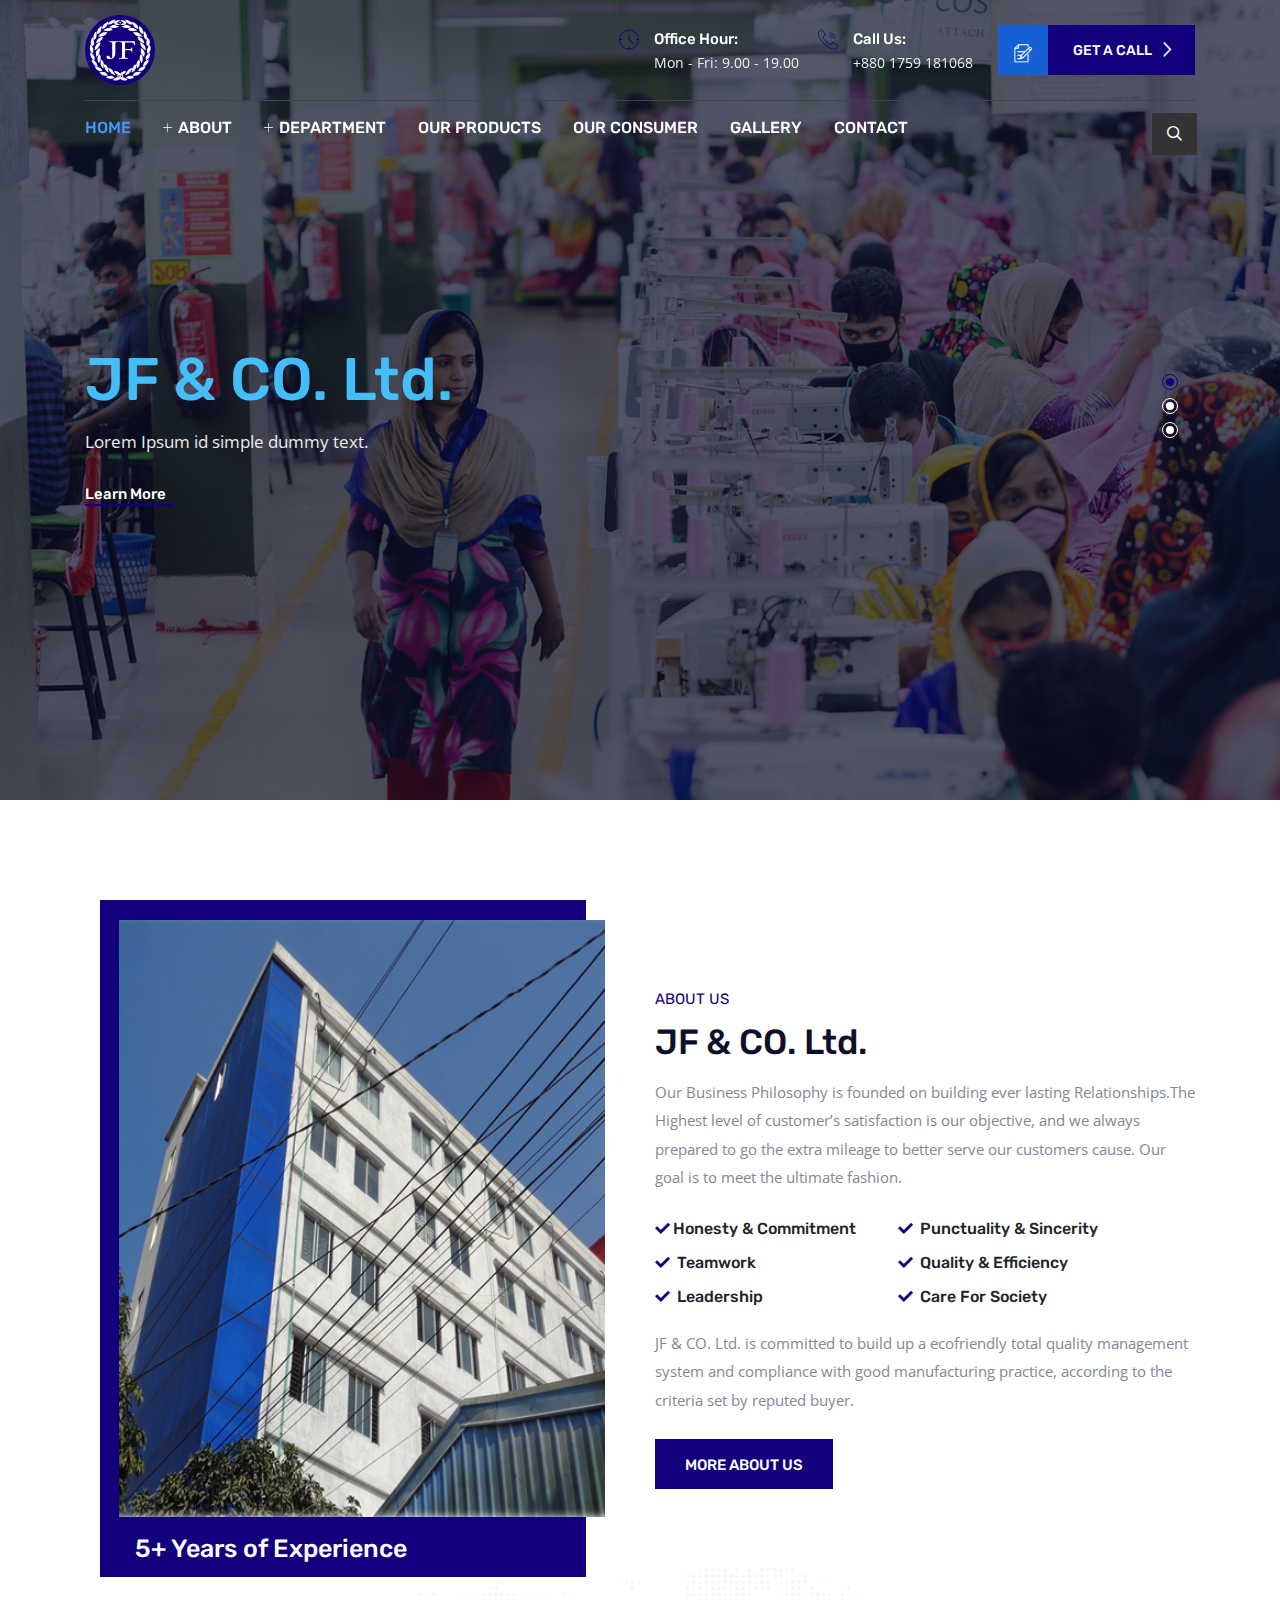
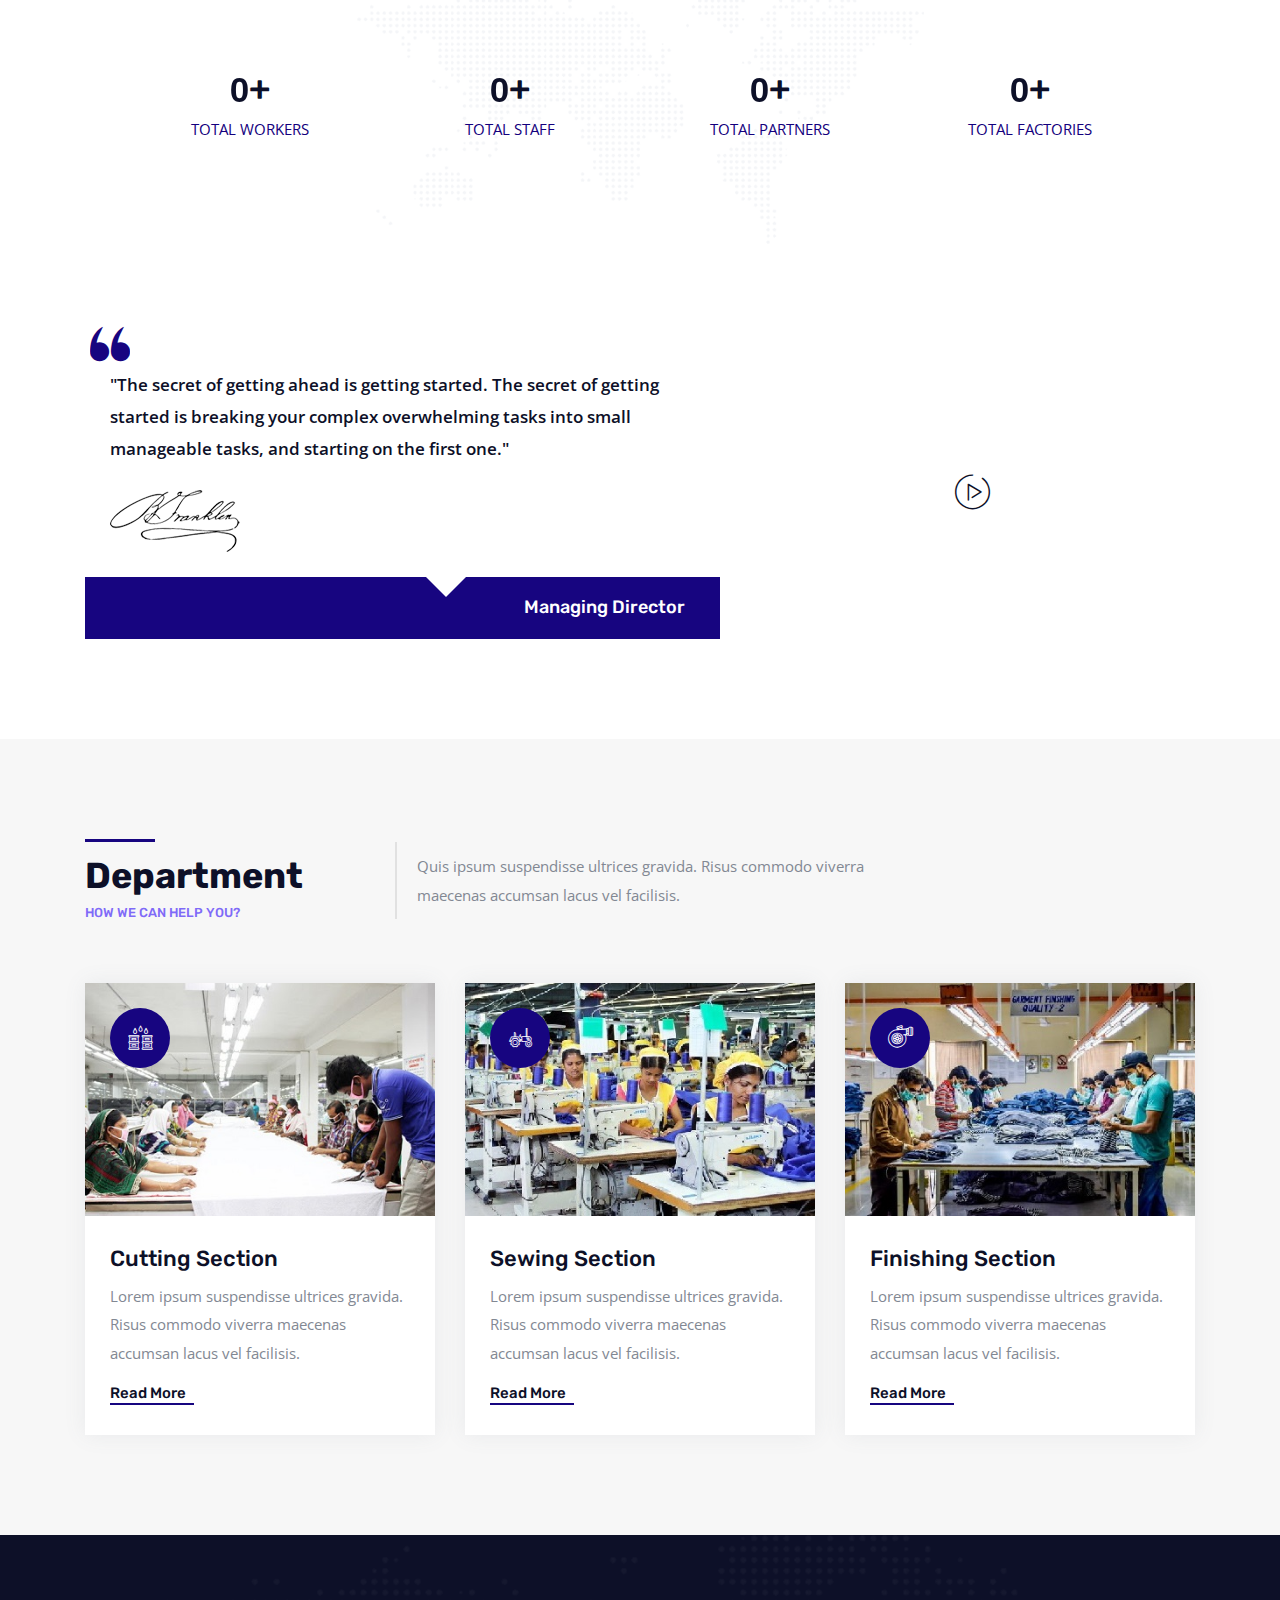
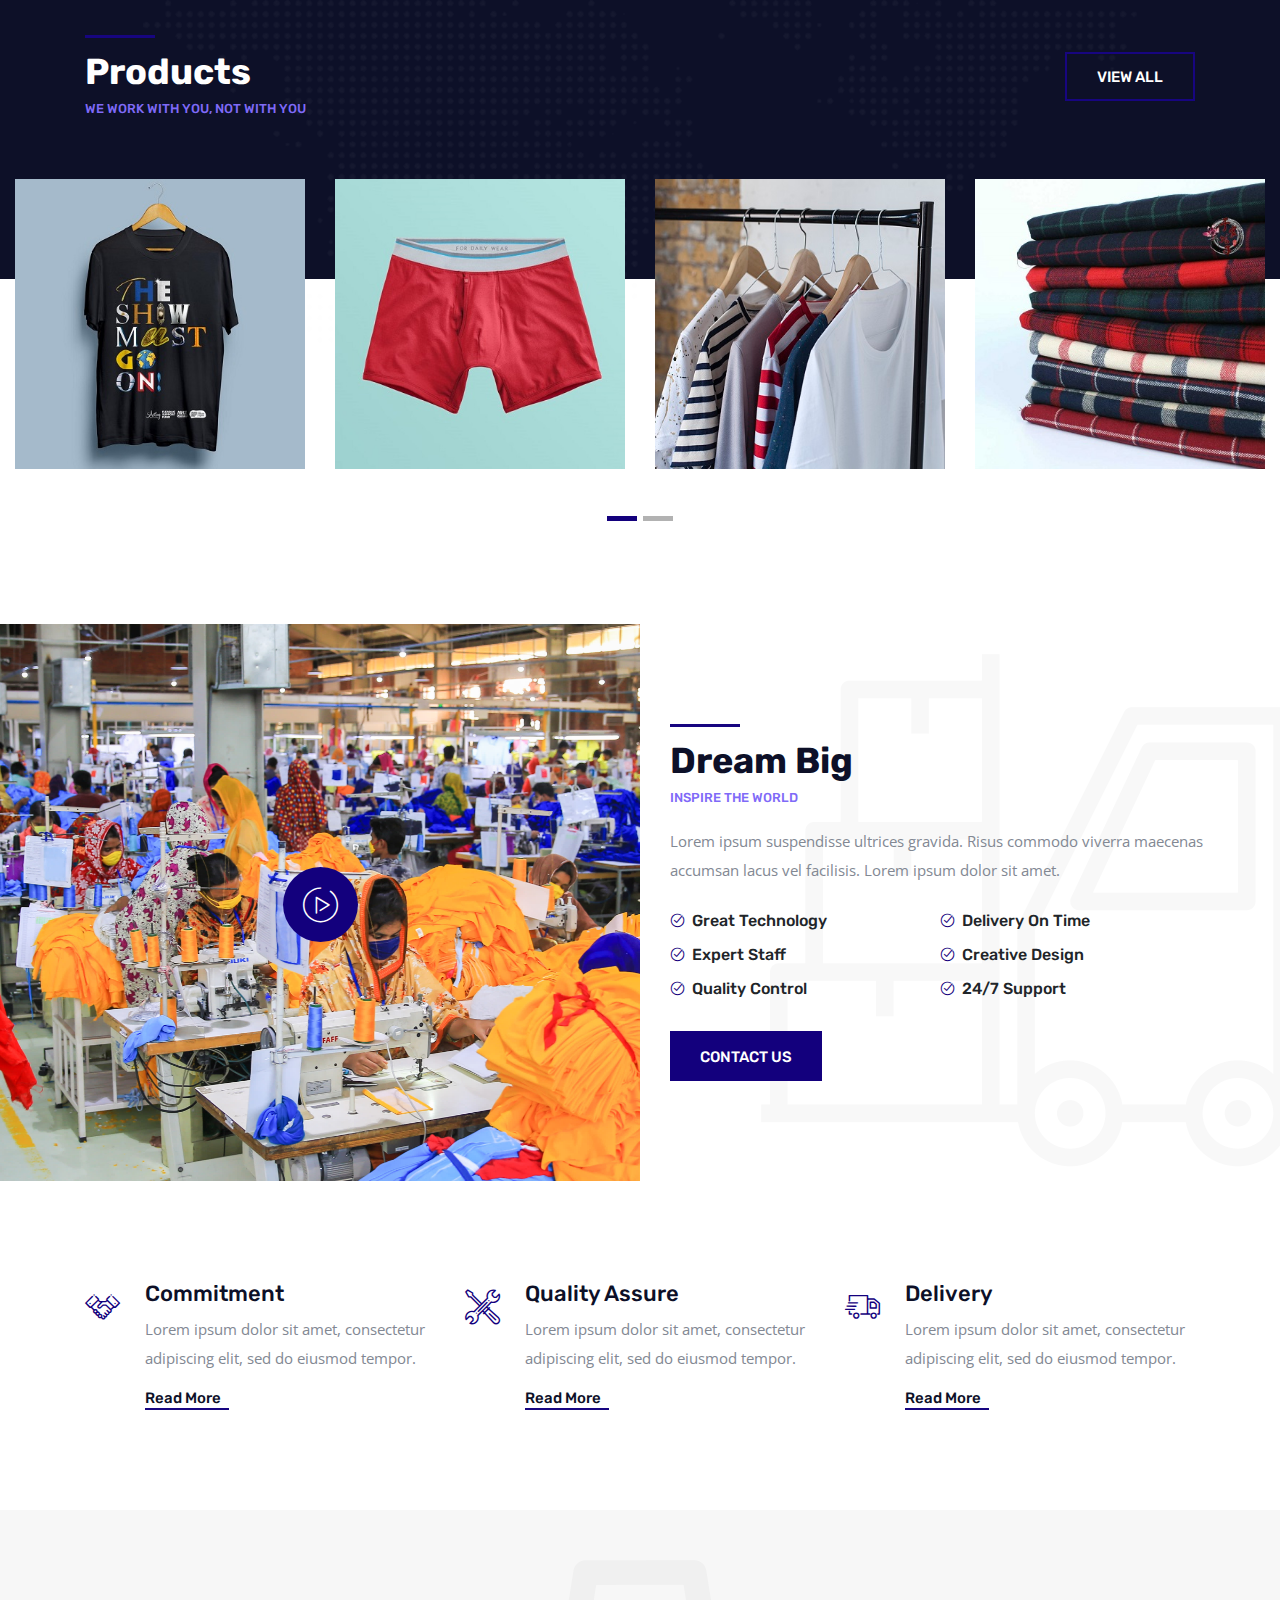
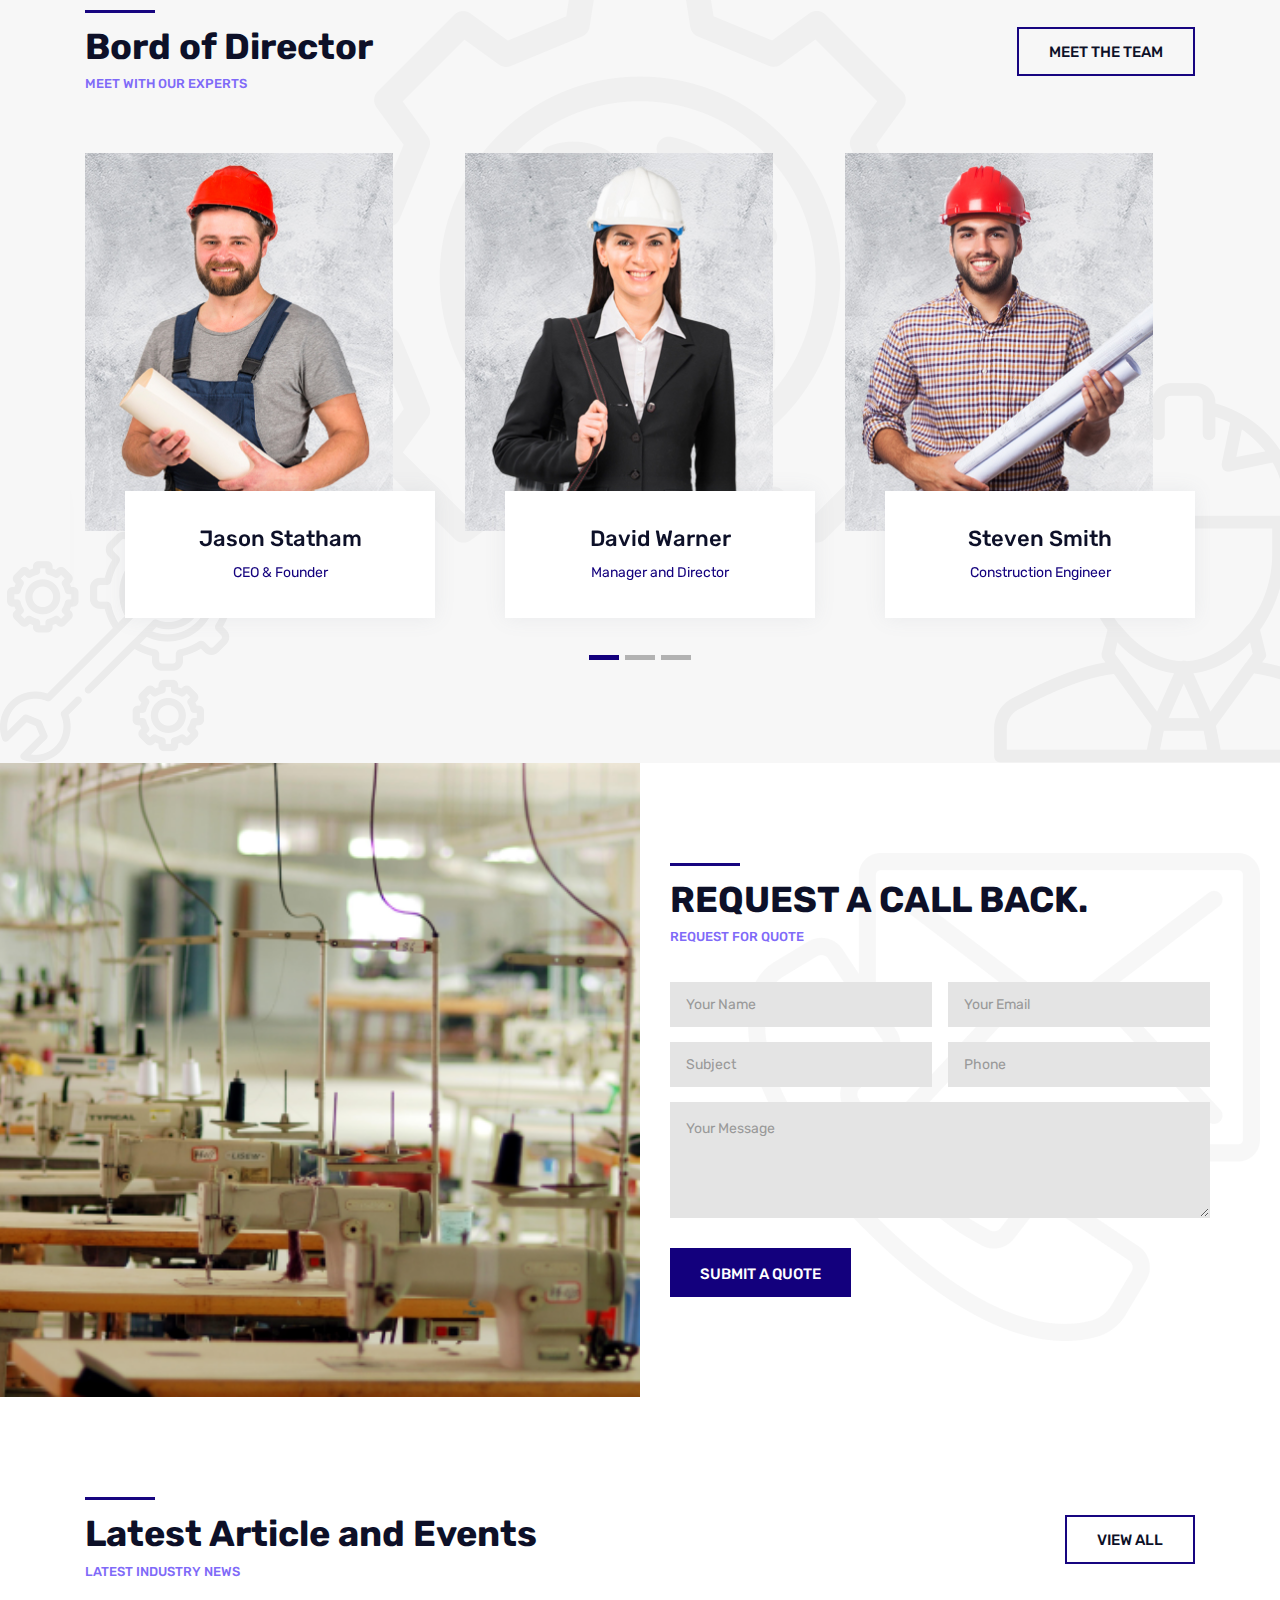
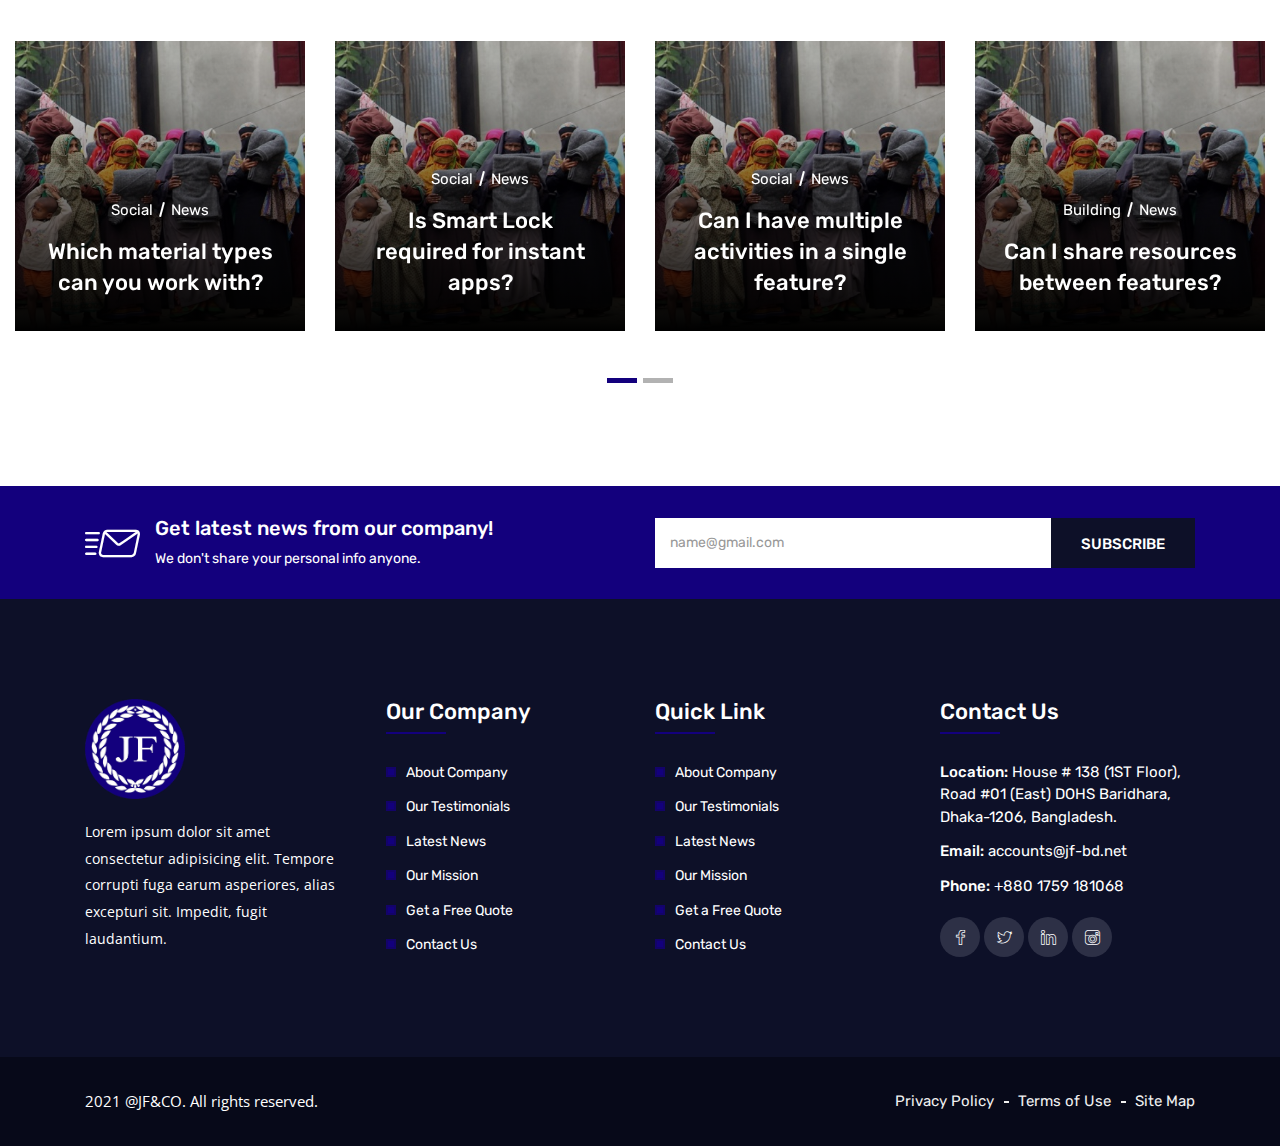
==== commit 0d192402: "navber and contact" ====
--- a/index.html
+++ b/index.html
@@ -37,7 +37,7 @@
             <div class="row h-100 align-items-center">
                 <div class="col-lg-5">
                     <div class="logo">
-                        <a href="index-2.html">
+                        <a href="index.html">
                             <img src="assets/images/logo.png" width="70" alt="logo">
                         </a>
                     </div>
@@ -72,7 +72,7 @@
     <div class="navbar-area">
         <div class="induxtro-mobile-nav">
             <div class="logo">
-                <a href="index-2.html">
+                <a href="index.html">
                     <img src="assets/images/logo.png" width="70" alt="logo">
                 </a>
             </div>
@@ -82,29 +82,30 @@
                 <nav class="navbar navbar-expand-md navbar-light">
                     <div class="collapse navbar-collapse mean-menu" id="navbarSupportedContent">
                         <ul class="navbar-nav">
-                            <li class="nav-item"><a href="#" class="nav-link active">
+                            <li class="nav-item"><a href="index.html" class="nav-link active">
                                 Home</a>
                             </li>
                             <li class="nav-item"><a href="#" class="nav-link"><i class="flaticon-add"></i> About</a>
                                 <ul class="dropdown-menu">
-                                    <li class="nav-item"><a href="#" class="nav-link">About Us</a></li>
-                                    <li class="nav-item"><a href="#" class="nav-link">Our Privacy And Policy </a></li>
-                                    <li class="nav-item"><a href="#" class="nav-link"> Banking Information </a></li>
+                                    <li class="nav-item"><a href="about.html" class="nav-link">About Us</a></li>
+                                    <li class="nav-item"><a href="policy.html" class="nav-link">Our Privacy And Policy </a></li>
+                                    <li class="nav-item"><a href="banking.html" class="nav-link"> Banking Information </a></li>
                                 </ul>
                             </li>
                             <li class="nav-item"><a href="#" class="nav-link"><i class="flaticon-add"></i> Department
                             </a>
                                 <ul class="dropdown-menu">
-                                    <li class="nav-item"><a href="#" class="nav-link">Cutting</a></li>
-                                    <li class="nav-item"><a href="#" class="nav-link">Swing</a></li>
-                                    <li class="nav-item"><a href="#" class="nav-link">Finishing</a></li>
-                                    <li class="nav-item"><a href="#" class="nav-link">CAD and Sample Collection </a>
+                                    <li class="nav-item"><a href="cutting.html" class="nav-link">Cutting</a></li>
+                                    <li class="nav-item"><a href="swing.html" class="nav-link">Swing</a></li>
+                                    <li class="nav-item"><a href="finishing.html" class="nav-link">Finishing</a></li>
+                                    <li class="nav-item"><a href="cad.html" class="nav-link">CAD and Sample Collection </a>
                                     </li>
                                 </ul>
                             </li>
-                            <li class="nav-item"><a href="#" class="nav-link">Our Consumer </a></li>
-                            <li class="nav-item"><a href="#" class="nav-link"> Gallery </a></li>
-                            <li class="nav-item"><a href="#" class="nav-link">Contact</a></li>
+                            <li class="nav-item"><a href="product.html" class="nav-link">Our Products </a></li>
+                            <li class="nav-item"><a href="consumer.html" class="nav-link">Our Consumer </a></li>
+                            <li class="nav-item"><a href="gallery.html" class="nav-link"> Gallery </a></li>
+                            <li class="nav-item"><a href="contact.html" class="nav-link">Contact</a></li>
                         </ul>
                         <div class="others-option">
                             <ul>
@@ -976,35 +977,19 @@
 
 <div class="go-top"><i class="flaticon-chevron"></i></div>
 
-<script data-cfasync="false" src="../../cdn-cgi/scripts/5c5dd728/cloudflare-static/email-decode.min.js"></script>
 <script src="assets/js/jquery.min.js"></script>
-
 <script src="assets/js/popper.min.js"></script>
-
 <script src="assets/js/bootstrap.min.js"></script>
-
 <script src="assets/js/jquery.meanmenu.min.js"></script>
-
 <script src="assets/js/owl.carousel.min.js"></script>
-
 <script src="assets/js/jquery.appear.js"></script>
-
 <script src="assets/js/odometer.min.js"></script>
-
 <script src="assets/js/jquery.magnific-popup.min.js"></script>
-
 <script src="assets/js/mixitup.min.js"></script>
-
 <script src="assets/js/jquery.nice-select.min.js"></script>
-
 <script src="assets/js/jquery.ajaxchimp.min.js"></script>
-
 <script src="assets/js/form-validator.min.js"></script>
-
 <script src="assets/js/contact-form-script.js"></script>
-
-<script src="assets/js/induxtro-map.js"></script>
-
 <script src="assets/js/main.js"></script>
 </body>
 </html>--- a/assets/css/style.css
+++ b/assets/css/style.css
@@ -526,9 +526,11 @@
     margin: 0;
     list-style-type: none
 }
+
 .navbar {
     padding: 0;
 }
+
 .induxtro-nav nav .navbar-nav .nav-item {
     position: relative;
     padding: 15px 0
@@ -6333,7 +6335,8 @@
     -webkit-transition: .5s;
     transition: .5s;
     -webkit-box-shadow: 0 0 1.25rem rgba(108, 118, 134, .1);
-    box-shadow: 0 0 1.25rem rgba(108, 118, 134, .1)
+    box-shadow: 0 0 1.25rem rgba(108, 118, 134, .1);
+    margin-bottom: 20px;
 }
 
 .contact-box .icon {
@@ -6668,4 +6671,10 @@
 .go-top:hover {
     color: #fff;
     background: #0d1028
+}
+
+.custom-bar {
+    height: 2px;
+    width: 70px;
+    background: #2d08fd;
 }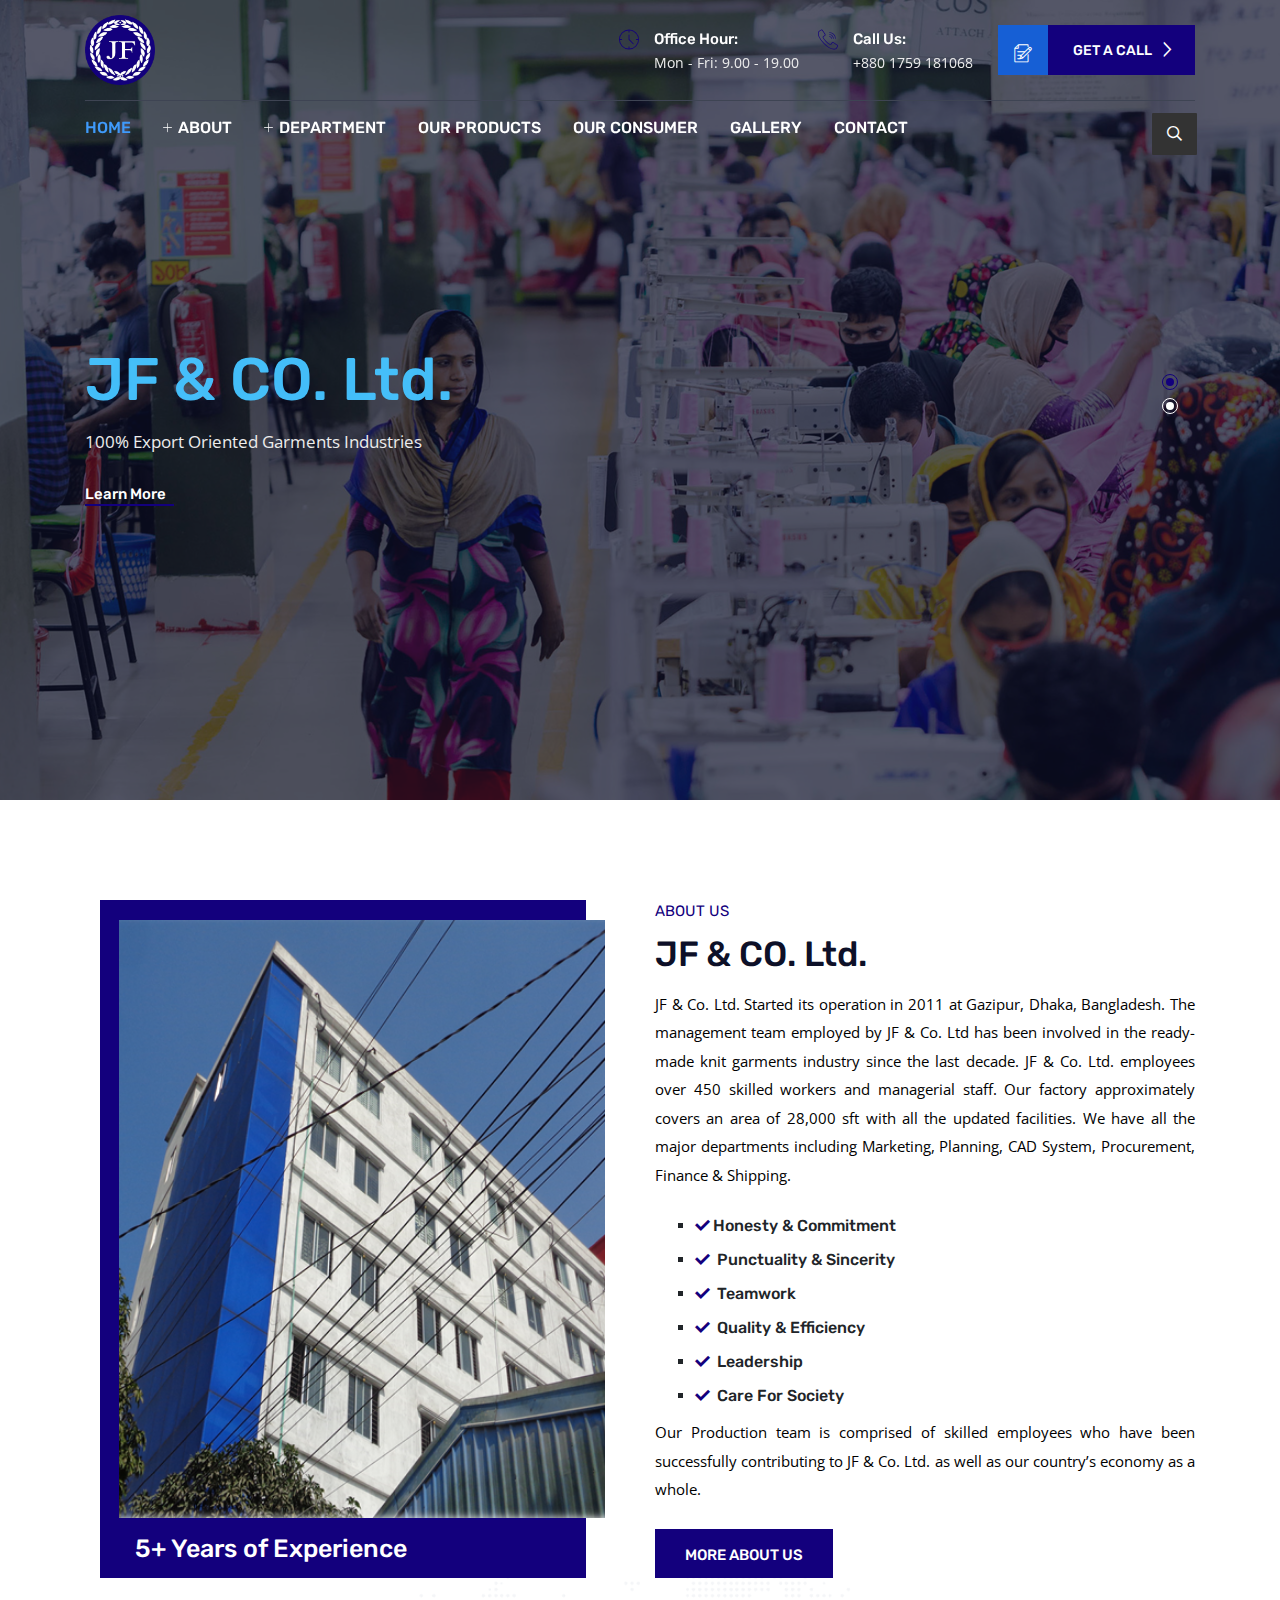
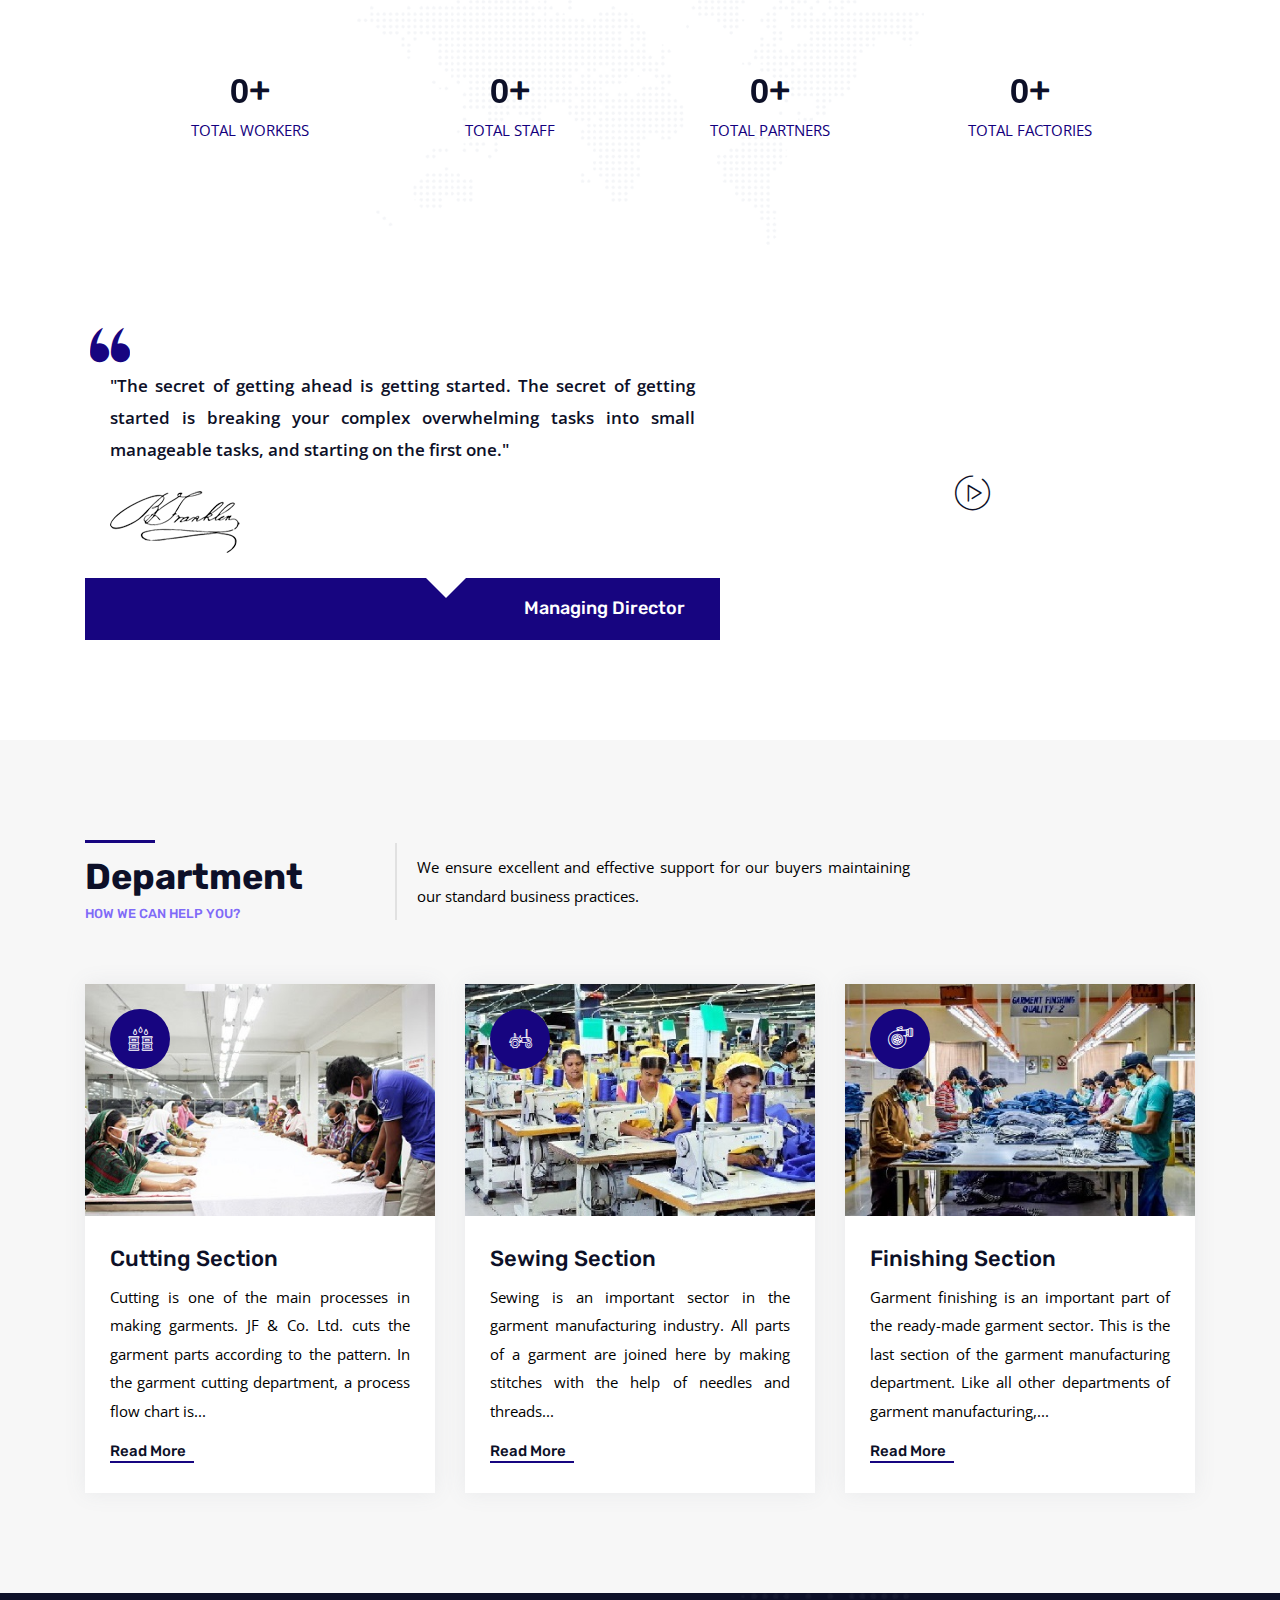
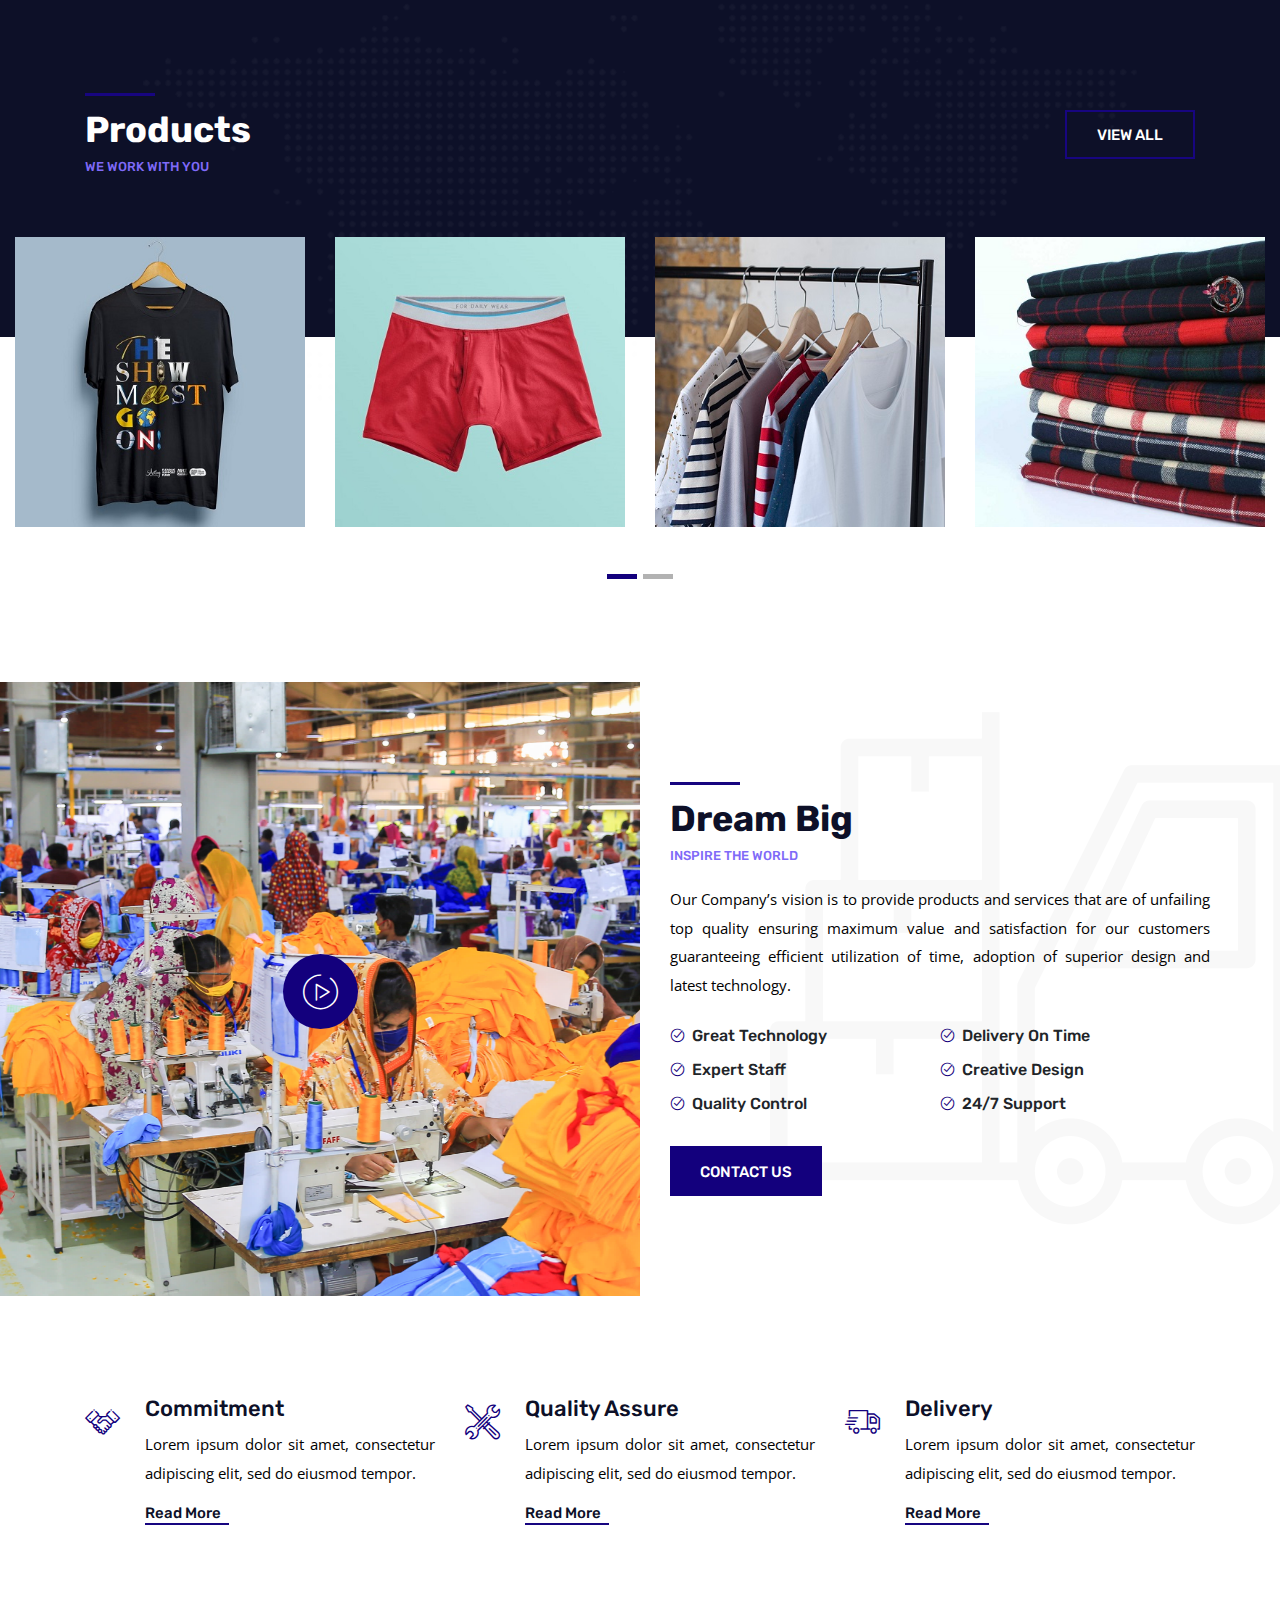
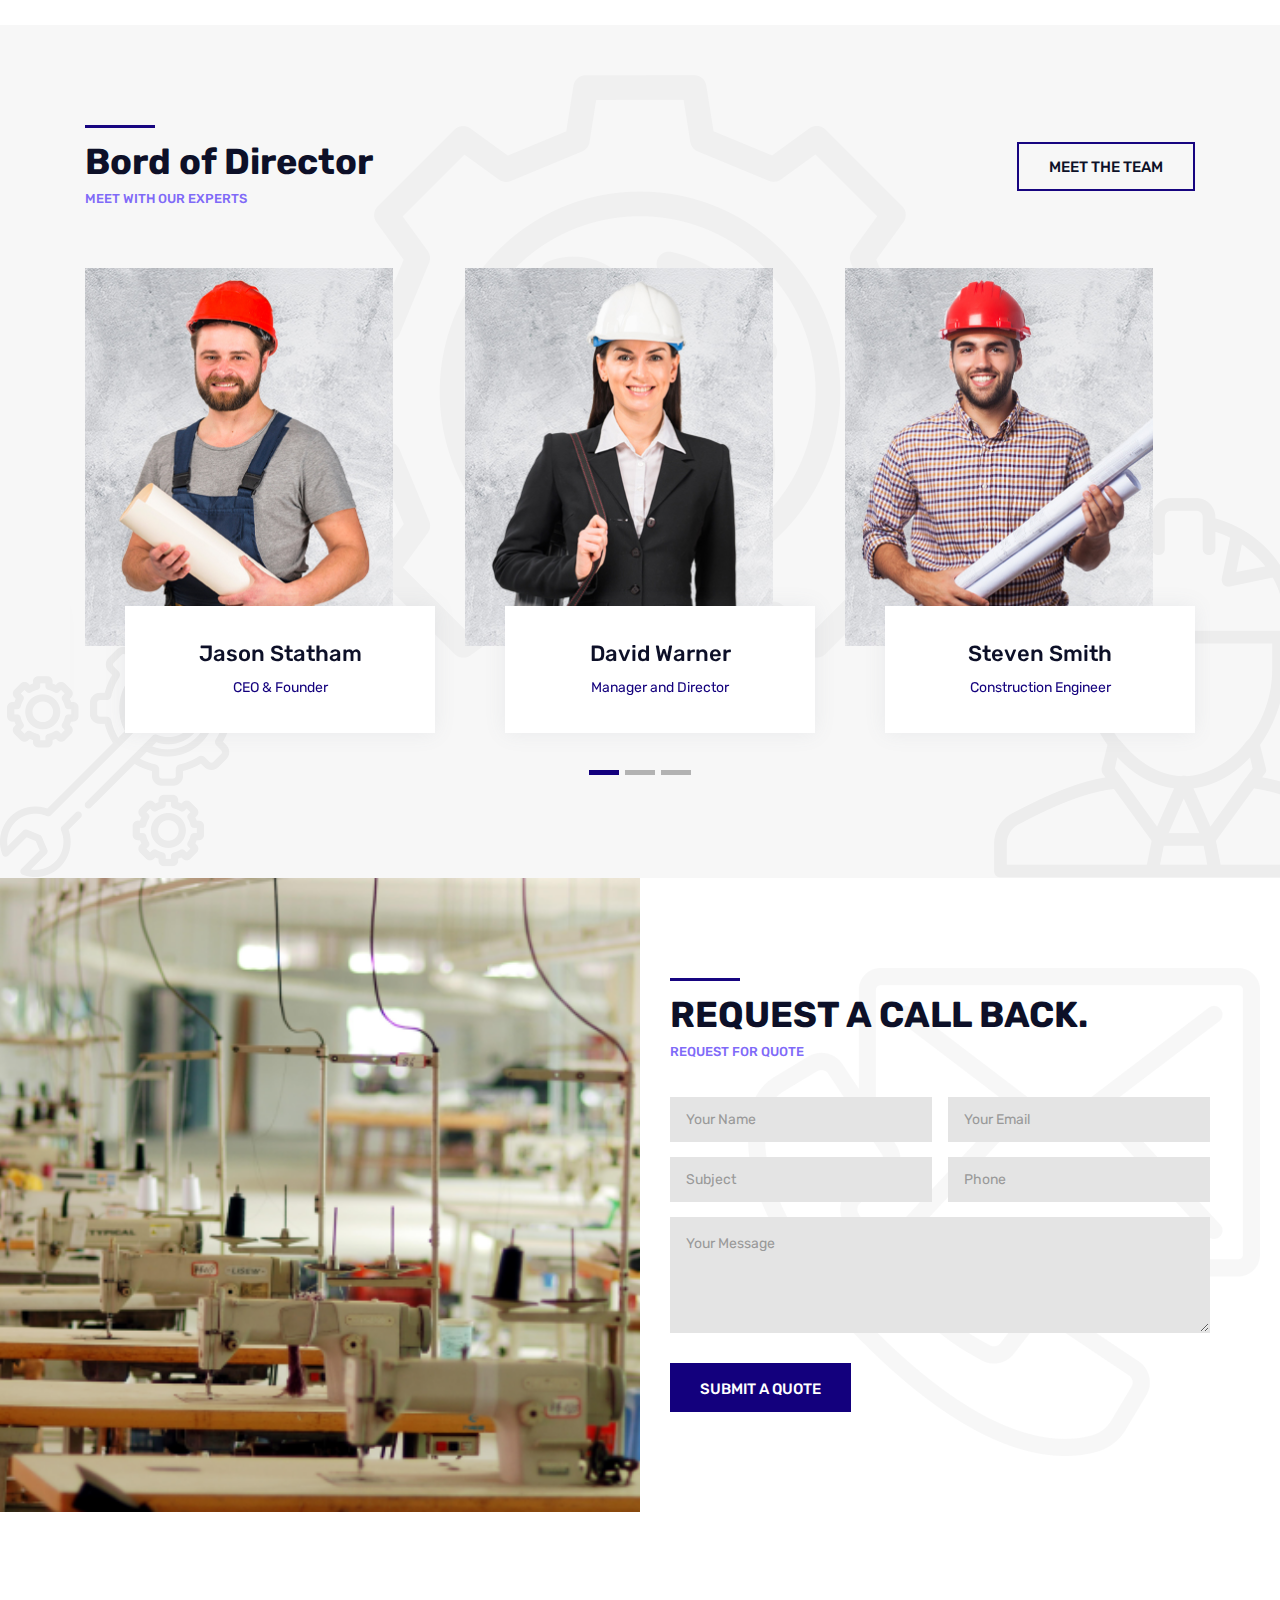
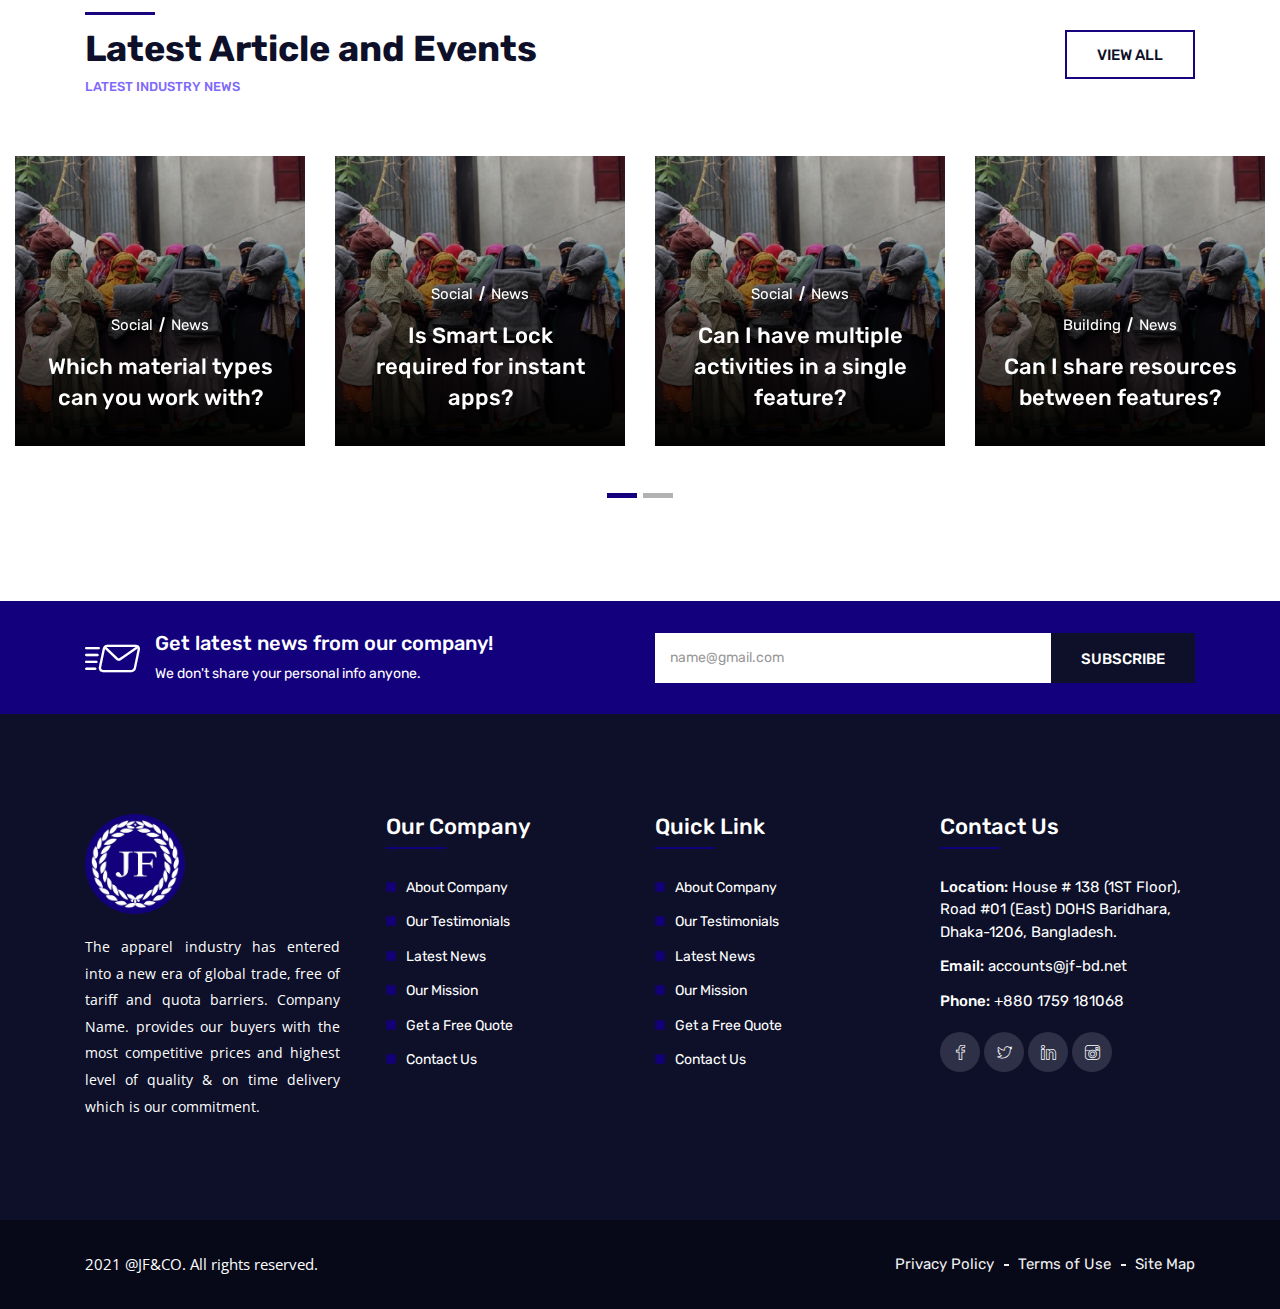
==== commit 6eb3f560: "content modify" ====
--- a/index.html
+++ b/index.html
@@ -88,8 +88,10 @@
                             <li class="nav-item"><a href="#" class="nav-link"><i class="flaticon-add"></i> About</a>
                                 <ul class="dropdown-menu">
                                     <li class="nav-item"><a href="about.html" class="nav-link">About Us</a></li>
-                                    <li class="nav-item"><a href="policy.html" class="nav-link">Our Privacy And Policy </a></li>
-                                    <li class="nav-item"><a href="banking.html" class="nav-link"> Banking Information </a></li>
+                                    <li class="nav-item"><a href="policy.html" class="nav-link">Our Privacy And
+                                        Policy </a></li>
+                                    <li class="nav-item"><a href="banking.html" class="nav-link"> Banking
+                                        Information </a></li>
                                 </ul>
                             </li>
                             <li class="nav-item"><a href="#" class="nav-link"><i class="flaticon-add"></i> Department
@@ -98,7 +100,8 @@
                                     <li class="nav-item"><a href="cutting.html" class="nav-link">Cutting</a></li>
                                     <li class="nav-item"><a href="swing.html" class="nav-link">Swing</a></li>
                                     <li class="nav-item"><a href="finishing.html" class="nav-link">Finishing</a></li>
-                                    <li class="nav-item"><a href="cad.html" class="nav-link">CAD and Sample Collection </a>
+                                    <li class="nav-item"><a href="cad.html" class="nav-link">CAD and Sample
+                                        Collection </a>
                                     </li>
                                 </ul>
                             </li>
@@ -141,8 +144,8 @@
                         <div class="col-lg-7 col-md-12">
                             <div class="main-banner-content">
                                 <h1><span> JF & CO. Ltd. </span></h1>
-                                <p> Lorem Ipsum id simple dummy text.</p>
-                                <a href="#" class="learn-more-btn">Learn More</a>
+                                <p> 100% Export Oriented Garments Industries</p>
+                                <a href="about.html" class="learn-more-btn">Learn More</a>
                             </div>
                         </div>
                     </div>
@@ -159,31 +162,31 @@
                             <div class="main-banner-content">
                                 <h1><span> JF & CO. Ltd. </span></h1>
                                 <p>Leading Garments in Bangladesh </p>
-                                <a href="#" class="learn-more-btn">Learn More</a>
-                            </div>
-                        </div>
-                    </div>
-                </div>
-            </div>
-        </div>
-    </div>
-    <div class="main-banner item-bg3">
-        <div class="d-table">
-            <div class="d-table-cell">
-                <div class="container">
-                    <div class="row">
-                        <div class="col-lg-7 col-md-12">
-                            <div class="main-banner-content">
-                                <h1>Lorem <span> IPSUM </span> Is Dummy Text</h1>
-                                <p>Building up vision leading future</p>
-                                <a href="#" class="learn-more-btn">Learn More</a>
-                            </div>
-                        </div>
-                    </div>
-                </div>
-            </div>
-        </div>
-    </div>
+                                <a href="about.html" class="learn-more-btn">Learn More</a>
+                            </div>
+                        </div>
+                    </div>
+                </div>
+            </div>
+        </div>
+    </div>
+    <!--    <div class="main-banner item-bg3">-->
+    <!--        <div class="d-table">-->
+    <!--            <div class="d-table-cell">-->
+    <!--                <div class="container">-->
+    <!--                    <div class="row">-->
+    <!--                        <div class="col-lg-7 col-md-12">-->
+    <!--                            <div class="main-banner-content">-->
+    <!--                                <h1>Lorem <span> IPSUM </span> Is Dummy Text</h1>-->
+    <!--                                <p>Building up vision leading future</p>-->
+    <!--                                <a href="#" class="learn-more-btn">Learn More</a>-->
+    <!--                            </div>-->
+    <!--                        </div>-->
+    <!--                    </div>-->
+    <!--                </div>-->
+    <!--            </div>-->
+    <!--        </div>-->
+    <!--    </div>-->
 </div>
 
 
@@ -200,9 +203,13 @@
                 <div class="about-content">
                     <span>About us</span>
                     <h3>JF & CO. Ltd.</h3>
-                    <p>Our Business Philosophy is founded on building ever lasting Relationships.The Highest level of
-                        customer’s satisfaction is our objective, and we always prepared to go the extra mileage to
-                        better serve our customers cause. Our goal is to meet the ultimate fashion.</p>
+                    <p style="text-align: justify;">JF & Co. Ltd. Started its operation in 2011 at Gazipur, Dhaka,
+                        Bangladesh. The management team
+                        employed by JF & Co. Ltd has been involved in the ready-made knit garments industry since the
+                        last decade. JF & Co. Ltd. employees over 450 skilled workers and managerial staff. Our factory
+                        approximately covers an area of 28,000 sft with all the updated facilities. We have all the
+                        major departments including Marketing, Planning, CAD System, Procurement, Finance &
+                        Shipping.</p>
                     <ul>
                         <li><i class="flaticon-check"></i>Honesty & Commitment</li>
                         <li><i class="flaticon-check"></i> Punctuality & Sincerity</li>
@@ -211,9 +218,10 @@
                         <li><i class="flaticon-check"></i> Leadership</li>
                         <li><i class="flaticon-check"></i> Care For Society</li>
                     </ul>
-                    <p>JF & CO. Ltd. is committed to build up a ecofriendly total quality management system and
-                        compliance with good manufacturing practice, according to the criteria set by reputed buyer.</p>
-                    <a href="#" class="btn btn-primary">More About Us</a>
+                    <p style="text-align: justify;">Our Production team is comprised of skilled employees who have been
+                        successfully contributing to
+                        JF & Co. Ltd. as well as our country’s economy as a whole.</p>
+                    <a href="about.html" class="btn btn-primary">More About Us</a>
                 </div>
             </div>
         </div>
@@ -221,25 +229,25 @@
             <div class="row">
                 <div class="col-lg-3 col-6 col-md-3">
                     <div class="single-about-funfact">
-                        <h3><span class="odometer" data-count="1541">00</span>+</h3>
+                        <h3><span class="odometer" data-count="320">00</span>+</h3>
                         <p> TOTAL WORKERS </p>
                     </div>
                 </div>
                 <div class="col-lg-3 col-6 col-md-3">
                     <div class="single-about-funfact">
-                        <h3><span class="odometer" data-count="105">00</span>+</h3>
+                        <h3><span class="odometer" data-count="65">00</span>+</h3>
                         <p> TOTAL STAFF </p>
                     </div>
                 </div>
                 <div class="col-lg-3 col-6 col-md-3">
                     <div class="single-about-funfact">
-                        <h3><span class="odometer" data-count="9">00</span>+</h3>
+                        <h3><span class="odometer" data-count="2">00</span>+</h3>
                         <p>TOTAL PARTNERS</p>
                     </div>
                 </div>
                 <div class="col-lg-3 col-6 col-md-3">
                     <div class="single-about-funfact">
-                        <h3><span class="odometer" data-count="3">00</span>+</h3>
+                        <h3><span class="odometer" data-count="1">00</span>+</h3>
                         <p>TOTAL FACTORIES</p>
                     </div>
                 </div>
@@ -290,8 +298,8 @@
                     <span>How we can help you?</span>
                 </div>
                 <div class="col-lg-6 col-md-12">
-                    <p>Quis ipsum suspendisse ultrices gravida. Risus commodo viverra maecenas accumsan lacus vel
-                        facilisis.</p>
+                    <p>We ensure excellent and effective support for our buyers maintaining our standard business
+                        practices.</p>
                 </div>
                 <!--                <div class="col-lg-3 col-md-5 text-right">-->
                 <!--                    <a href="#" class="btn btn-primary">All Services</a>-->
@@ -309,9 +317,9 @@
                     </div>
                     <div class="services-content">
                         <h3><a href="#">Cutting Section</a></h3>
-                        <p>Lorem ipsum suspendisse ultrices gravida. Risus commodo viverra maecenas accumsan lacus vel
-                            facilisis.</p>
-                        <a href="#" class="read-more-btn">Read More</a>
+                        <p>Cutting is one of the main processes in making garments. JF & Co. Ltd. cuts the garment parts
+                            according to the pattern. In the garment cutting department, a process flow chart is...</p>
+                        <a href="cutting.html" class="read-more-btn">Read More</a>
                     </div>
                 </div>
             </div>
@@ -325,9 +333,9 @@
                     </div>
                     <div class="services-content">
                         <h3><a href="#">Sewing Section</a></h3>
-                        <p>Lorem ipsum suspendisse ultrices gravida. Risus commodo viverra maecenas accumsan lacus vel
-                            facilisis.</p>
-                        <a href="#" class="read-more-btn">Read More</a>
+                        <p>Sewing is an important sector in the garment manufacturing industry. All parts of a garment
+                            are joined here by making stitches with the help of needles and threads...</p>
+                        <a href="swing.html" class="read-more-btn">Read More</a>
                     </div>
                 </div>
             </div>
@@ -341,9 +349,10 @@
                     </div>
                     <div class="services-content">
                         <h3><a href="#">Finishing Section</a></h3>
-                        <p>Lorem ipsum suspendisse ultrices gravida. Risus commodo viverra maecenas accumsan lacus vel
-                            facilisis.</p>
-                        <a href="#" class="read-more-btn">Read More</a>
+                        <p>Garment finishing is an important part of the ready-made garment sector. This is the last
+                            section of the garment manufacturing department. Like all other departments of garment
+                            manufacturing,...</p>
+                        <a href="finishing.html" class="read-more-btn">Read More</a>
                     </div>
                 </div>
             </div>
@@ -359,7 +368,7 @@
                 <div class="col-lg-7 col-md-7">
                     <div class="bar"></div>
                     <h2>Products</h2>
-                    <span>We work with you, not with you</span>
+                    <span>We work with you</span>
                 </div>
                 <div class="col-lg-5 col-md-5 text-right">
                     <a href="#" class="btn btn-primary">View All</a>
@@ -473,8 +482,9 @@
                             </div>
                         </div>
                     </div>
-                    <p>Lorem ipsum suspendisse ultrices gravida. Risus commodo viverra maecenas accumsan lacus vel
-                        facilisis. Lorem ipsum dolor sit amet.</p>
+                    <p>Our Company’s vision is to provide products and services that are of unfailing top quality
+                        ensuring maximum value and satisfaction for our customers guaranteeing efficient utilization of
+                        time, adoption of superior design and latest technology. </p>
                     <ul>
                         <li><i class="flaticon-check-1"></i> Great Technology</li>
                         <li><i class="flaticon-check-1"></i> Delivery On Time</li>
@@ -483,7 +493,7 @@
                         <li><i class="flaticon-check-1"></i> Quality Control</li>
                         <li><i class="flaticon-check-1"></i> 24/7 Support</li>
                     </ul>
-                    <a href="#" class="btn btn-primary">Contact Us</a>
+                    <a href="contact.html" class="btn btn-primary">Contact Us</a>
                 </div>
             </div>
         </div>
@@ -906,8 +916,9 @@
                             <img src="assets/images/logo.png" height="100" alt="logo">
                         </a>
                     </div>
-                    <p>Lorem ipsum dolor sit amet consectetur adipisicing elit. Tempore corrupti fuga earum asperiores,
-                        alias excepturi sit. Impedit, fugit laudantium.</p>
+                    <p>The apparel industry has entered into a new era of global trade, free of tariff and quota
+                        barriers. Company Name. provides our buyers with the most competitive prices and highest level
+                        of quality & on time delivery which is our commitment.</p>
                 </div>
             </div>
             <div class="col-lg-3 col-md-6">
--- a/assets/css/style.css
+++ b/assets/css/style.css
@@ -11,9 +11,10 @@
 p {
     font-family: open sans, sans-serif;
     font-size: 15px;
-    color: #828893;
+    color: #000;
     line-height: 1.9;
-    margin-bottom: 15px
+    margin-bottom: 15px;
+    text-align: justify;
 }
 
 p:last-child {
@@ -1433,13 +1434,13 @@
 .about-content ul {
     padding: 0;
     margin: 25px 0 10px;
-    list-style-type: none;
-    overflow: hidden
+    list-style-type: square;
+    margin-left: 40px;
 }
 
 .about-content ul li {
-    float: left;
-    width: 45%;
+    /*float: left;*/
+    /*width: 45%;*/
     font-size: 16px;
     font-weight: 500;
     margin-bottom: 10px
@@ -1474,6 +1475,7 @@
 .about-funfacts p {
     color: #13007d;
     margin-bottom: 0;
+    text-align: center;
 }
 
 .about-features {
--- a/assets/css/responsive.css
+++ b/assets/css/responsive.css
@@ -1 +1,2441 @@
-@media only screen and (max-width:767px){.shorting-menu{text-align:center}.pagination-area{margin-top:0}body{font-size:14px}p{font-size:14px}.btn{font-size:13px;padding:13px 23px 11px}.ptb-100{padding-top:60px;padding-bottom:60px}.pb-100{padding-bottom:60px}.section-title{margin-bottom:40px}.section-title .col-lg-6,.section-title p,.section-title .text-right{display:none}.section-title h2{font-size:25px}.section-title span{font-size:12px}.header-style-three{border-bottom:none;padding-top:0}.header-top,.header-middle{display:none}.main-banner{height:100%;padding-top:175px;padding-bottom:120px}.main-banner-content{margin-top:0;text-align:center}.main-banner-content h1{font-size:30px}.main-banner-content p{font-size:15px;margin-top:10px;margin-bottom:17px}.learn-more-btn{font-size:14px}.home-slides.owl-theme .owl-nav.disabled+.owl-dots{position:absolute;right:0;top:auto;margin-top:0;bottom:10px;left:0}.home-slides.owl-theme .owl-nav.disabled+.owl-dots .owl-dot{display:inline-block}.home-slides.owl-theme .owl-nav.disabled+.owl-dots .owl-dot span{margin:0 4px}.home-banner-two .main-banner{height:100%;padding-top:175px;padding-bottom:120px}.home-banner-two .main-banner .main-banner-content{margin-top:0}.home-banner-two.home-slides.owl-theme .owl-nav.disabled+.owl-dots{right:0;top:auto;margin-top:0}.home-banner-three .main-banner{height:100%}.home-banner-three .main-banner .banner-image{display:none}.home-banner-four .main-banner{height:100%}.home-banner-four .main-banner::before{background:#0d1028}.home-banner-four .main-banner .main-banner-content h1{color:#fff}.home-banner-four .main-banner .main-banner-content p{color:#fff}.home-banner-four .main-banner .main-banner-content .learn-more-btn{color:#fff}.home-banner-four .main-banner .main-banner-content .learn-more-btn:hover,.home-banner-four .main-banner .main-banner-content .learn-more-btn:focus{color:#13007d}.boxes-area{margin-top:0;padding-top:35px}.boxes-area .col-lg-4:first-child .single-box::before{display:none}.boxes-area .col-lg-4:last-child .single-box::before{display:none}.single-box{padding:25px 20px;margin-top:25px}.single-box .icon i::before{font-size:30px}.single-box h3{font-size:18px}.contact-info-boxes{margin-top:0;padding-top:40px;padding-bottom:20px}.contact-info-boxes .box{margin-bottom:20px;padding-left:0;text-align:center!important}.contact-info-boxes .box .icon i{position:relative}.contact-info-boxes .box h5{color:#0d1028;margin-top:10px;font-size:18px}.contact-info-boxes .box p{color:#828893}.contact-info-boxes .box p a{color:#828893}.contact-info-boxes .box p a:hover,.contact-info-boxes .box p a:focus{color:#13007d}.contact-info-boxes .box.text-right{display:none}.boxes-area-two .box .icon i::before{font-size:25px}.boxes-area-two .box h3{font-size:18px}.services-boxes-area{padding-left:0;padding-bottom:25px}.services-box{padding-left:0;padding-right:0;border-right:none;margin-bottom:35px;text-align:center}.services-box .icon{width:50px;height:50px;line-height:50px;position:relative;display:inline-block}.services-box .icon i::before{font-size:20px}.services-box h3{font-size:18px;margin-top:15px}.services-box h3 br{display:none}.services-box .back-icon i::before{font-size:75px}.services-box:hover .back-icon{right:75%;bottom:50%}.read-more-btn{font-size:13px}.about-image{text-align:center}.about-image::before{display:none}.about-image img{width:100%;margin-top:0;margin-right:0;margin-bottom:0;display:block}.about-image span{bottom:0;right:0;display:inline-block;color:#fff;font-size:15px;background:#13007d;padding:10px}.about-content{margin-top:40px}.about-content h3{font-size:22px;margin-top:10px;margin-bottom:15px}.about-content ul{margin:20px 0 10px}.about-content ul li{float:unset;width:100%;font-size:13px;margin-bottom:10px}.about-content .btn{margin-top:20px}.about-inner{border:none}.about-inner .about-inner-image{border:none}.about-inner .about-inner-content{margin-top:30px;padding-left:15px;padding-right:15px;padding-bottom:30px}.about-inner .about-inner-content h3{font-size:22px;margin-top:10px;margin-bottom:15px}.about-inner .about-inner-content ul{margin:20px 0 10px}.about-inner .about-inner-content ul li{float:unset;width:100%;font-size:13px;margin-bottom:10px}.about-inner .about-inner-content .btn{margin-top:20px}.about-content-image::before{display:none}.about-content-image img{margin-top:0}.about-funfacts{margin-top:30px;padding-left:0;padding-right:0}.about-funfacts .single-about-funfact{margin-top:30px}.about-funfacts .single-about-funfact h3{font-size:25px}.about-funfacts .single-about-funfact p{font-size:13px}.about-area-three .single-about-funfact{text-align:center}.about-area-three .single-about-funfact::before{display:none}.services-area{padding-bottom:30px}.single-services .services-image .icon{left:20px;top:20px;width:50px;height:50px;line-height:50px}.single-services .services-image .icon i::before{font-size:20px}.single-services .services-image img{width:100%}.single-services .services-content{padding:25px 20px}.single-services .services-content h3{font-size:18px}.single-services-box .services-image .icon{left:20px;top:20px;width:50px;height:50px;line-height:50px}.single-services-box .services-image .icon i::before{font-size:20px}.single-services-box .services-image img{width:100%}.single-services-box .services-content{padding:20px 10px}.single-services-box .services-content h3{font-size:18px;margin-bottom:0}.big-dream-image{background-image:unset}.big-dream-image img{display:block}.big-dream-image .video-icon{width:65px;height:65px;line-height:65px;margin-top:-35px}.big-dream-image .video-icon i::before{font-size:30px}.big-dream-content{padding-bottom:0;padding-top:0;padding-left:15px;padding-right:15px;max-width:unset;margin-left:0;margin-top:30px}.big-dream-content ul li{float:unset;width:100%;font-size:13px}.big-dream-content .btn{margin-top:15px}.big-dream-inner-area{margin-top:25px}.single-dream-box{text-align:center;padding:0;margin-top:35px}.single-dream-box .icon{position:relative}.single-dream-box h3{font-size:18px;margin-bottom:10px;margin-top:10px}.bg-common-style{padding-bottom:115px}.quote-common-content{margin-bottom:90px}.quote-common-content .quote p{font-size:15px}.quote-common-content .quote::after{bottom:-25px;border-width:15px}.quote-common-content .name h3{font-size:16px}.video-btn a{width:65px;height:65px;line-height:65px}.video-btn a i::before{font-size:25px}.how-we-work{padding-bottom:30px}.single-work-process{margin-bottom:30px;padding:25px 20px}.single-work-process .arrow-img{display:none}.single-work-process h3{font-size:18px}.projects-area-two{padding-bottom:45px}.single-projects .projects-content{padding:25px 20px}.single-projects .projects-content h3{font-size:18px;margin-bottom:12px}.single-projects img{width:100%}.single-projects .btn-box a{width:40px;height:40px;line-height:40px;margin:0 2px}.single-projects .btn-box a i::before{font-size:16px}.single-projects:hover .btn-box,.single-projects:focus .btn-box{margin:-55px auto 0}.projects-slides.owl-theme .owl-nav.disabled+.owl-dots{margin-top:0}.projects-slides.owl-theme .owl-nav.disabled+.owl-dots .owl-dot span{width:20px;margin:0 2px}.projects-area-two{padding-bottom:30px}.shorting-menu .filter{padding:8px 11px;margin-right:2px;font-size:12px;margin-bottom:5px}.shorting-menu .filter i{display:none}.shorting{margin-top:35px}.single-projects-box .projects-image .btn-box a{width:40px;height:40px;line-height:40px;margin:0 2px}.single-projects-box .projects-image .btn-box a i::before{font-size:16px}.single-projects-box .projects-content{padding:20px 15px}.single-projects-box .projects-content h3{font-size:17px}.single-projects-box img{width:100%}.cta-area .cta-content h2{font-size:18px;line-height:28px;margin-bottom:15px}.cta-area .cta-content .btn{margin-top:20px}.cta-area-two .cta-inner-content{padding:0 20px 30px}.cta-area-two .cta-inner-content .single-cta-box{margin-top:30px}.cta-area-two .cta-inner-content .single-cta-box .icon{width:55px;height:55px;line-height:55px}.cta-area-two .cta-inner-content .single-cta-box .icon i::before{font-size:20px}.cta-area-two .cta-inner-content .single-cta-box h3{font-size:18px;margin-bottom:8px}.team-area{padding-bottom:30px}.single-team .team-content{padding:25px 20px;margin-left:30px}.single-team .team-content h3{font-size:17px}.single-team .team-img img{width:100%!important}.engineer-image,.construction-image,.settings-image,.contact-image,.info-image{display:none}.team-slides.owl-theme .owl-nav.disabled+.owl-dots{margin-top:0}.team-slides.owl-theme .owl-nav.disabled+.owl-dots .owl-dot span{width:20px;margin:0 2px}.single-team-box .team-img img{width:100%}.single-team-box .team-content{padding:20px 15px}.single-team-box .team-content h3{font-size:18px}.single-team-box .team-content span{font-size:13px}.team-box .team-content{padding:25px 20px}.team-box .team-content h3{font-size:18px}.team-box .team-content span{font-size:13px}.team-box img{width:100%}.why-choose-us-image{background-image:unset}.why-choose-us-image img{display:block}.why-choose-us-content{max-width:unset;margin-left:0;padding-right:15px;padding-left:15px}.why-choose-us-content .single-inner-box{padding-left:65px}.why-choose-us-content .single-inner-box .icon{width:50px;height:50px;line-height:50px}.why-choose-us-content .single-inner-box .icon i::before{font-size:20px}.why-choose-us-content .single-inner-box h3{font-size:18px;margin-bottom:7px}.why-choose-content .single-inner-box{margin-top:30px;text-align:center}.why-choose-content .single-inner-box .icon{width:50px;height:50px;line-height:50px;display:inline-block}.why-choose-content .single-inner-box h3{font-size:18px}.quote-image{background-image:unset}.quote-image img{display:block}.quote-content{padding-bottom:60px;padding-top:0;padding-left:15px;padding-right:15px;max-width:unset;margin-left:0;margin-top:30px}.quote-content .section-title{margin-bottom:25px}.quote-form{padding:25px 20px;margin-left:0;margin-top:30px}.quote-form h3{font-size:22px}.quote-form form label{font-size:13px}.faq-image{background-image:unset}.faq-image img{display:block}.faq-content{padding-bottom:0;padding-top:60px;padding-left:15px;padding-right:15px;max-width:unset;margin-right:0;margin-left:0;margin-bottom:30px}.faq-content .section-title{margin-bottom:25px}.faq-content .accordion .accordion-title{padding:10px 10px 7px 50px;font-size:14px}.faq-content .accordion .accordion-title i{line-height:40px}.single-feedback{padding:25px 20px}.single-feedback .client-img{margin-bottom:20px}.single-feedback .client-info span{font-size:13px}.single-blog-post .blog-post-content{padding:0 20px}.single-blog-post .blog-post-content h3{font-size:18px;line-height:28px}.single-blog-post .blog-post-content .read-more i::before{font-size:18px}.single-blog-post .blog-image img{width:100%}.single-blog-post:hover .blog-post-content h3,.single-blog-post:focus .blog-post-content h3{margin-bottom:10px}.blog-slides.owl-theme .owl-nav.disabled+.owl-dots{margin-top:0}.blog-slides.owl-theme .owl-nav.disabled+.owl-dots .owl-dot span{width:20px;margin:0 2px}.single-blog-post-box .blog-post-content{padding:25px 20px}.single-blog-post-box .blog-post-content h3{font-size:18px;line-height:28px}.single-blog-post-box .blog-post-content ul.tags{margin-bottom:10px}.single-blog-post-box .blog-post-content ul.post-meta li{font-size:13px}.single-blog-post-box .blog-post-content ul.post-meta li i{margin-right:2px}.single-blog-post-box .blog-image img{width:100%}.faq-quote-area .faq-content{padding:0;margin:0 0 40px}.faq-quote-area .quote-content{margin:0;padding:0}.subscribe-area .subscribe-content{padding-left:0;text-align:center}.subscribe-area .subscribe-content .icon{display:none}.subscribe-area .subscribe-content h5{font-size:18px}.subscribe-area .subscribe-content span{margin-bottom:22px}.subscribe-area form{text-align:center}.subscribe-area form .btn{position:relative;display:inline-block;margin-top:8px}.contact-information{padding-bottom:40px;padding-top:30px}.single-information-box{margin-bottom:20px;padding:25px 20px}.single-information-box .icon i::before{font-size:30px}.single-information-box h3{font-size:18px}.single-information-box .back-icon i::before{font-size:115px}.page-title-area{padding-top:150px;padding-bottom:80px}.page-title-area h1{font-size:25px}.page-title-area h1::before{width:50px}.single-features-box{padding:25px 20px;margin-bottom:20px}.single-features-box .icon i::before{font-size:25px}.single-features-box h3{font-size:18px}.about-features{margin-bottom:10px}.team-details-info{margin-top:30px}.team-details-info h3{font-size:18px}.team-details-info span{font-size:13px}.team-details-info ul li span{font-size:14px}.overview-desc h3{font-size:18px;margin-bottom:10px}.overview-desc .skills .skill-item{margin-bottom:20px}.overview-desc .skills .skill-item:last-child{margin-bottom:0}.overview-desc .skills .skill-item .skill-header .skill-title{font-size:15px}.overview-desc .skills .skill-item .skill-header .skill-percentage{top:0;font-size:15px}.sidebar .widget .widget-title{font-size:18px}.services-details-desc{margin-top:30px}.services-details-desc h3{font-size:18px}.services-details-desc .services-features-list li{float:unset;width:100%;font-size:13px}.services-details-desc blockquote,.services-details-desc .blockquote{padding:25px 15px}.services-details-desc blockquote p,.services-details-desc .blockquote p{font-size:15px}.services-details-desc .our-work-benefits .accordion .accordion-title{padding:10px 10px 7px 50px;font-size:14px}.services-details-desc .our-work-benefits .accordion .accordion-title i{line-height:60px}.project-details-info{padding:25px 20px}.project-details-info ul li{font-size:14px}.project-details-desc h3{font-size:18px}.project-details-desc blockquote,.project-details-desc .blockquote{padding:25px 15px}.project-details-desc blockquote p,.project-details-desc .blockquote p{font-size:15px}.project-next-and-prev{padding:20px 30px 30px}.project-next-and-prev .text-left,.project-next-and-prev .text-right{text-align:center!important}.project-next-and-prev .btn{margin-top:10px}.blog-area .sidebar{margin-top:40px}.blog-details-area .sidebar{margin-top:40px}.blog-details-area .blog-details{-webkit-box-shadow:unset;box-shadow:unset}.blog-details-area .blog-details .article-content{padding:0;margin-top:30px}.blog-details-area .blog-details .article-content ul.category{margin-bottom:15px}.blog-details-area .blog-details .article-content ul.category li a{margin-bottom:5px}.blog-details-area .blog-details .article-content h3{font-size:18px;line-height:27px}.blog-details-area .blog-details .article-content .blockquote{padding:25px 20px}.blog-details-area .blog-details .article-content .blockquote p{font-size:15px}.blog-details-area .post-controls-buttons{padding:20px 30px 30px;text-align:center}.blog-details-area .post-controls-buttons .text-right{text-align:center!important}.blog-details-area .post-controls-buttons .btn{margin-top:10px}.blog-details-area .comments-area{-webkit-box-shadow:unset;box-shadow:unset;padding:0}.blog-details-area .comments-area .comments-title,.blog-details-area .comments-area .comment-reply-title{font-size:20px}.blog-details-area .comments-area ol li .comment-body,.blog-details-area .comments-area ul li .comment-body{padding:20px 15px}.blog-details-area .comments-area ol li .comment-body .comment-meta .comment-author .fn,.blog-details-area .comments-area ul li .comment-body .comment-meta .comment-author .fn{font-size:16px}.blog-details-area .comments-area ol li .comment-body .reply,.blog-details-area .comments-area ul li .comment-body .reply{position:relative;right:0;top:0;margin-top:20px}.contact-box{margin-bottom:30px}.contact-form{margin-top:0}.leave-your-message h3{font-size:18px}#contactForm{margin-top:30px;padding:20px 15px}.sidebar .widget.widget_recent_entries ul li h5{font-size:14px}.woocommerce-topbar{text-align:center}.woocommerce-topbar p{margin-bottom:15px}.single-product .product-img .add-to-cart-btn{font-size:12px}.single-product .product-content{padding:25px 20px}.single-product .product-content h3{font-size:18px}.single-product .product-content .row h5{font-size:13px}.single-product .product-content .row h5 span{font-size:13px;top:0}.single-product .product-content .row ul li i::before{font-size:13px}.shop-area .sidebar{margin-top:40px}.shop-details{-webkit-box-shadow:unset;box-shadow:unset;padding:0}.shop-details .product-entry-summary{margin-top:30px}.shop-details .product-entry-summary h3{font-size:18px}.shop-details .product-entry-summary h4{font-size:13px;margin:15px 0}.shop-details .shop-details-tabs #tabs li{display:block;text-align:center;font-size:13px}.shop-details .shop-details-tabs .content h3{margin-bottom:12px;font-size:18px}.shop-related-prodcut{margin-top:60px}.shop-details-area{padding-bottom:30px}.cart-buttons{margin-top:35px}.cart-buttons .coupon-box{position:relative}.cart-buttons .coupon-box button{position:relative;border-radius:5px;display:block;width:100%;padding:13px 0;margin-top:8px}.cart-buttons .btn{margin-top:25px}.cart-table table thead tr th{white-space:nowrap}.cart-table table tbody tr td{white-space:nowrap}.cart-totals{margin-top:35px;padding:25px}.cart-totals h3{font-size:18px}.user-actions{padding:15px 18px 13px;margin-bottom:30px}.user-actions i{display:block;margin-bottom:5px;margin-right:0}.checkout-area .title{font-size:18px}.billing-details{padding:18px}.order-details{padding:18px;margin-top:30px}.login-area{padding:100px 15px;height:100%}.login-area .login-form{max-width:unset}.login-area .login-form h3{padding:15px;font-size:18px}.login-area .login-form form{padding:20px 15px}.signup-area{padding:100px 15px;height:100%}.signup-area .signup-form{max-width:unset}.signup-area .signup-form h3{padding:15px;font-size:18px}.signup-area .signup-form form{padding:20px 15px}.coming-soon{height:100%;padding-top:100px;padding-bottom:100px}.coming-soon .coming-soon-content h1{font-size:30px;line-height:45px}.coming-soon .coming-soon-content #timer div{font-size:40px;width:120px;height:120px;padding-top:27px;line-height:39px;margin:0 5px 15px}.coming-soon .coming-soon-content form button{position:relative;right:0;top:0;width:100%;border-radius:30px;margin-top:10px;padding:13px 0}.error-area{height:100%;padding-top:100px;padding-bottom:100px}.error-area h1{font-size:85px}.error-area h3{margin:15px 0 0;font-size:18px}.faq-accordion{-webkit-box-shadow:unset;box-shadow:unset;padding:0}.faq-accordion .accordion .accordion-title{padding:10px 10px 7px 50px;font-size:14px}.faq-accordion .accordion .accordion-title i{line-height:60px}.faq-contact{-webkit-box-shadow:unset;box-shadow:unset;padding:0}.faq-contact h3{font-size:18px;margin-bottom:15px}.single-footer-widget{margin-bottom:35px;margin-left:0!important}.single-footer-widget h3{font-size:18px}.copyright-area{margin-top:25px;text-align:center}.copyright-area ul{margin:13px 0 0;text-align:center}.go-top{bottom:10px;right:10px;width:40px;height:40px;line-height:40px}.go-top i::before{font-size:16px}}@media only screen and (min-width:768px) and (max-width:991px){.shorting-menu{text-align:center}.ptb-100{padding-top:75px;padding-bottom:75px}.pb-100{padding-bottom:75px}p{font-size:14px}.section-title .col-lg-6{display:none}.section-title span{font-size:12px}.section-title h2{font-size:25px}.section-title .btn-primary{padding:10px 30px 9px}.header-top,.header-middle{display:none}.header-style-three{border-bottom:none;padding-top:0}.header .induxtro-mobile-nav .logo{left:40px}.header .induxtro-mobile-nav.mean-container a.meanmenu-reveal{margin-right:24px}.contact-info-boxes .col-lg-4:last-child{display:none}.main-banner{height:100%;padding-top:215px;padding-bottom:200px}.main-banner-content{margin-top:0}.main-banner-content h1{font-size:40px}.main-banner-content p{font-size:15px;margin-top:15px}.home-slides.owl-theme .owl-nav.disabled+.owl-dots{right:38px}.home-banner-two .main-banner{height:100%;padding-top:215px;padding-bottom:200px}.home-banner-two .main-banner .main-banner-content{margin-top:0}.home-banner-two.home-slides.owl-theme .owl-nav.disabled+.owl-dots{right:38px;margin-top:-60px}.home-banner-three .main-banner{height:100%}.banner-image{text-align:right;top:-75px}.banner-image img{display:inline-block!important;width:70%!important}.home-banner-four .main-banner{height:100%}.home-banner-four .main-banner::before{background:#0d1028}.home-banner-four .main-banner .main-banner-content h1{color:#fff}.home-banner-four .main-banner .main-banner-content p{color:#fff}.home-banner-four .main-banner .main-banner-content .learn-more-btn{color:#fff}.home-banner-four .main-banner .main-banner-content .learn-more-btn:hover,.home-banner-four .main-banner .main-banner-content .learn-more-btn:focus{color:#13007d}.boxes-area-two .box .icon i::before{font-size:25px}.boxes-area-two .box h3{font-size:19px}.services-boxes-area{padding-left:0;padding-top:45px}.services-box{border-right:none;margin-top:30px;padding-left:72px}.services-box .icon{width:55px;height:55px;line-height:55px}.services-box .icon i::before{font-size:20px}.services-box h3{font-size:19px}.services-box h3 br{display:none}.services-box .back-icon i::before{font-size:85px}.services-box:hover .back-icon{right:70%}.read-more-btn{font-size:14px}.about-features{margin-bottom:45px}.single-features-box{margin-bottom:30px}.single-features-box h3{font-size:19px}.single-features-box .icon i::before{font-size:30px}.about-image::before{left:0}.about-image img{margin-top:40px}.about-funfacts{margin-top:75px;padding-left:0;padding-right:0}.about-funfacts .single-about-funfact h3{font-size:30px}.about-funfacts .single-about-funfact p{font-size:14px}.about-content{margin-top:35px}.about-content span{font-size:14px}.about-content h3{font-size:25px}.about-content ul li{font-size:14px}.about-inner-image{border-right:none;border-bottom:7px solid #e1e1e1}.about-inner-image img{width:100%}.about-inner .about-inner-content{padding:30px}.about-inner .about-inner-content span{font-size:14px}.about-inner .about-inner-content h3{font-size:25px}.about-inner .about-inner-content ul li{font-size:15px}.about-content-image::before{left:35px}.bg-common-style{padding-bottom:120px}.quote-common-content{margin-bottom:100px}.services-area{padding-bottom:45px}.single-services .services-content h3{font-size:19px}.single-services-box .services-content h3{font-size:19px}.big-dream-content{margin-left:15px;margin-right:15px;max-width:unset}.big-dream-content ul li{float:unset;width:100%;font-size:14px}.big-dream-inner-area{margin-top:45px}.single-dream-box{margin-top:30px;padding-left:45px}.single-dream-box .icon i::before{font-size:30px}.single-dream-box h3{font-size:19px}.single-projects .projects-content h3{font-size:19px}.single-projects-box .projects-content h3{font-size:19px}.cta-area .cta-content h2{font-size:26px}.cta-area-two .cta-content h2{font-size:26px}.cta-area-two .cta-inner-content{padding-top:5px}.cta-area-two .cta-inner-content .single-cta-box{margin-top:30px}.cta-area-two .cta-inner-content .single-cta-box h3{font-size:19px}.cta-area-two .cta-inner-content .single-cta-box .icon{width:55px;height:55px;line-height:55px}.cta-area-two .cta-inner-content .single-cta-box .icon i::before{font-size:20px}.why-choose-content .single-inner-box h3{font-size:19px}.why-choose-content .single-inner-box .icon{width:50px;height:50px;line-height:50px}.why-choose-content .single-inner-box .icon i::before{font-size:20px}.team-area{padding-bottom:45px}.single-team .team-content h3{font-size:19px}.team-box .team-content h3{font-size:19px}.single-team-box .team-content h3{font-size:19px}.single-team-box .team-img img{width:100%}.why-choose-us-content{margin-left:15px;margin-right:15px;max-width:unset}.why-choose-us-content .single-inner-box{padding-left:65px}.why-choose-us-content .single-inner-box .icon{width:50px;height:50px;line-height:50px}.why-choose-us-content .single-inner-box .icon i::before{font-size:20px}.why-choose-us-content .single-inner-box h3{font-size:19px}.how-we-work{padding-bottom:45px}.single-work-process{margin-bottom:30px}.single-work-process .arrow-img{display:none}.single-work-process h3{font-size:19px}.quote-content{max-width:unset;margin-left:15px;margin-right:15px}.quote-form{margin-left:0;margin-top:30px}.quote-form h3{font-size:26px}.faq-content{max-width:unset;margin-left:15px;margin-right:15px}.faq-content .accordion .accordion-title{font-size:15px}.single-blog-post .blog-post-content h3{font-size:19px}.blog-area.bg-style::before{height:22.3%}.single-blog-post-box .blog-post-content h3{font-size:19px;line-height:29px}.contact-information{padding-top:15px;padding-bottom:75px}.single-information-box{margin-top:30px}.single-information-box h3{font-size:19px}.single-information-box .icon i::before{font-size:25px}.single-information-box .back-icon i::before{font-size:115px}.subscribe-area .subscribe-content{padding-left:0;text-align:center;margin-bottom:25px}.subscribe-area .subscribe-content .icon{position:relative;top:0}.subscribe-area .subscribe-content .icon i::before{font-size:30px}.shorting-menu .filter{padding:10px 18px;font-size:14px}.boxes-area{margin-top:0;padding-top:45px}.single-box{margin-top:30px}.single-box h3{font-size:19px}.single-box .icon i::before{font-size:30px}.faq-quote-area .faq-content{margin-left:0}.faq-quote-area .quote-content{margin-right:0}.page-title-area{padding-top:170px;padding-bottom:95px}.page-title-area h1{font-size:35px}.page-title-area h1::before{width:65px}.team-details-info h3{font-size:19px}.team-details-info span{font-size:14px}.team-details-info ul.member-contact li{font-size:14px}.overview-desc h3{font-size:19px}.overview-desc .skills .skill-item .skill-header .skill-title{font-size:14px}.overview-desc .skills .skill-item .skill-header .skill-percentage{top:0;font-size:15px}.shop-area .sidebar{margin-top:40px}.single-product .product-content h3{font-size:19px}.single-product .product-content .row h5{font-size:14px}.single-product .product-content .row h5 span{font-size:13px;top:0}.shop-details .product-entry-summary{margin-top:30px}.shop-details .product-entry-summary h3{font-size:19px}.shop-details .product-entry-summary h4{font-size:14px}.shop-details .product-entry-summary form{margin-top:20px;margin-bottom:20px}.shop-details .shop-details-tabs #tabs li{padding:12px 40px 8px;font-size:14px}.shop-details .shop-details-tabs .content h3{font-size:19px}.shop-details-area{padding-bottom:45px}.shop-related-prodcut{margin-top:60px}.sidebar .widget .widget-title{font-size:19px}.sidebar .widget.widget_recent_entries ul li{overflow:hidden}.faq-accordion{padding:30px}.faq-accordion .accordion .accordion-title{font-size:15px}.faq-contact{padding:30px}.faq-contact h3{font-size:19px}.services-details-desc{margin-top:40px}.services-details-desc h3{font-size:19px}.services-details-desc .services-features-list li{font-size:14px}.services-details-desc blockquote,.services-details-desc .blockquote{padding:20px 15px}.services-details-desc blockquote p,.services-details-desc .blockquote p{font-size:15px}.services-details-desc .our-work-benefits .accordion .accordion-title{font-size:15px}.project-details-info ul li{font-size:14px}.project-details-desc h3{font-size:19px;margin-bottom:12px}.project-details-desc blockquote,.project-details-desc .blockquote{padding:20px 15px}.project-details-desc blockquote p,.project-details-desc .blockquote p{font-size:14px}.blog-area .sidebar{margin-top:40px}.blog-details-area .sidebar{margin-top:40px}.blog-details-area .blog-details .article-content h3{font-size:19px}.blog-details-area .blog-details .article-content .blockquote{padding:20px 15px}.blog-details-area .blog-details .article-content .blockquote p{font-size:15px}.blog-details-area .comments-area .comments-title,.blog-details-area .comments-area .comment-reply-title{font-size:19px}.blog-details-area .comments-area ol li .comment-body .comment-meta .comment-author .fn,.blog-details-area .comments-area ul li .comment-body .comment-meta .comment-author .fn{font-size:15px;margin-bottom:3px}.blog-details-area .comments-area ol li .comment-body .comment-meta .comment-metadata a,.blog-details-area .comments-area ul li .comment-body .comment-meta .comment-metadata a{font-size:13px}.contact-box{margin-bottom:30px}.contact-form{margin-top:20px}.leave-your-message h3{font-size:19px}#contactForm{margin-top:30px}.single-footer-widget{margin-bottom:30px}.single-footer-widget h3{font-size:19px}.copyright-area{margin-top:45px}}@media only screen and (min-width:992px) and (max-width:1199px){.single-projects .projects-content{padding:25px 15px}.single-projects .projects-content h3{font-size:18px}.team-box .team-content h3{font-size:18px}.single-team .team-content h3{font-size:18px}.single-product .product-content{padding:20px 15px}.single-product .product-content h3{font-size:18px}.shorting-menu{text-align:center}.single-services .services-content h3{font-size:20px}.single-work-process h3{font-size:18px}.single-projects-box .projects-content{padding:25px 15px}.single-projects-box .projects-content h3{font-size:18px}.single-team-box .team-content h3{font-size:16px}.section-title h2{font-size:25px}.single-blog-post-box .blog-post-content h3{font-size:18px;line-height:25px}.induxtro-nav nav .navbar-nav a i{display:none}.main-banner .col-lg-7{-ms-flex:0 0 75%;-webkit-box-flex:0;flex:0 0 75%;max-width:75%}.main-banner-content{margin-top:85px}.contact-info-boxes{display:none}.services-boxes-area{padding-left:0;padding-top:60px}.services-boxes-area .col-lg-3{-ms-flex:0 0 50%;-webkit-box-flex:0;flex:0 0 50%;max-width:50%}.services-boxes-area .services-box{margin-top:40px;padding-right:0;border-right:none}.services-boxes-area .services-box h3 br{display:none}.header-middle .header-information ul li{margin-left:5px}.header-middle .header-information ul li .btn{padding:15px 10px 15px 55px;margin-top:-24px}.header-middle .header-information ul li .btn .flaticon-edit{width:40px}.about-inner .about-inner-content{padding-bottom:20px;padding-top:20px}.why-choose-us-content{margin-left:15px;margin-top:15px;margin-right:15px;max-width:unset}.why-choose-us-content .single-inner-box{padding-left:0}.why-choose-us-content .single-inner-box .icon{position:relative}.why-choose-us-content .single-inner-box h3{margin-top:20px}.big-dream-content{max-width:445px}.quote-content{max-width:445px}.faq-content{max-width:425px;margin-right:20px}}@media only screen and (min-width:1650px){.home-slides.owl-theme .owl-nav.disabled+.owl-dots{right:21.5%;top:50%;margin-top:-30px}.home-banner-two .main-banner{height:100vh}.home-banner-two .main-banner .main-banner-content{margin-top:-150px}.home-banner-two.home-slides.owl-theme .owl-nav.disabled+.owl-dots{margin-top:-100px;right:21.5%}.services-boxes-area{padding-left:45px}.services-box{padding-right:45px}.quote-content{max-width:600px}.why-choose-us-content{max-width:600px}}@media only screen and (max-width:991px){.induxtro-mobile-nav{display:block;position:relative}.induxtro-mobile-nav .logo{position:absolute;top:13px;z-index:999;left:15px}.induxtro-mobile-nav .logo a{display:block}.induxtro-mobile-nav nav .navbar-nav .nav-item a i{display:none}.induxtro-mobile-nav.mean-container a.meanmenu-reveal{color:#fff}.induxtro-mobile-nav.mean-container a.meanmenu-reveal span{background:#fff}.induxtro-nav{display:none!important}}+@media only screen and (max-width: 767px) {
+    .shorting-menu {
+        text-align: center
+    }
+
+    .pagination-area {
+        margin-top: 0
+    }
+
+    body {
+        font-size: 14px
+    }
+
+    p {
+        font-size: 14px
+    }
+
+    .btn {
+        font-size: 13px;
+        padding: 13px 23px 11px
+    }
+
+    .ptb-100 {
+        padding-top: 60px;
+        padding-bottom: 60px
+    }
+
+    .pb-100 {
+        padding-bottom: 60px
+    }
+
+    .section-title {
+        margin-bottom: 40px
+    }
+
+    .section-title .col-lg-6, .section-title p, .section-title .text-right {
+        display: none
+    }
+
+    .section-title h2 {
+        font-size: 25px
+    }
+
+    .section-title span {
+        font-size: 12px
+    }
+
+    .header-style-three {
+        border-bottom: none;
+        padding-top: 0
+    }
+
+    .header-top, .header-middle {
+        display: none
+    }
+
+    .main-banner {
+        height: 100%;
+        padding-top: 175px;
+        padding-bottom: 120px
+    }
+
+    .main-banner-content {
+        margin-top: 0;
+        text-align: center
+    }
+
+    .main-banner-content h1 {
+        font-size: 30px
+    }
+
+    .main-banner-content p {
+        font-size: 15px;
+        margin-top: 10px;
+        margin-bottom: 17px
+    }
+
+    .learn-more-btn {
+        font-size: 14px
+    }
+
+    .home-slides.owl-theme .owl-nav.disabled + .owl-dots {
+        position: absolute;
+        right: 0;
+        top: auto;
+        margin-top: 0;
+        bottom: 10px;
+        left: 0
+    }
+
+    .home-slides.owl-theme .owl-nav.disabled + .owl-dots .owl-dot {
+        display: inline-block
+    }
+
+    .home-slides.owl-theme .owl-nav.disabled + .owl-dots .owl-dot span {
+        margin: 0 4px
+    }
+
+    .home-banner-two .main-banner {
+        height: 100%;
+        padding-top: 175px;
+        padding-bottom: 120px
+    }
+
+    .home-banner-two .main-banner .main-banner-content {
+        margin-top: 0
+    }
+
+    .home-banner-two.home-slides.owl-theme .owl-nav.disabled + .owl-dots {
+        right: 0;
+        top: auto;
+        margin-top: 0
+    }
+
+    .home-banner-three .main-banner {
+        height: 100%
+    }
+
+    .home-banner-three .main-banner .banner-image {
+        display: none
+    }
+
+    .home-banner-four .main-banner {
+        height: 100%
+    }
+
+    .home-banner-four .main-banner::before {
+        background: #0d1028
+    }
+
+    .home-banner-four .main-banner .main-banner-content h1 {
+        color: #fff
+    }
+
+    .home-banner-four .main-banner .main-banner-content p {
+        color: #fff
+    }
+
+    .home-banner-four .main-banner .main-banner-content .learn-more-btn {
+        color: #fff
+    }
+
+    .home-banner-four .main-banner .main-banner-content .learn-more-btn:hover, .home-banner-four .main-banner .main-banner-content .learn-more-btn:focus {
+        color: #13007d
+    }
+
+    .boxes-area {
+        margin-top: 0;
+        padding-top: 35px
+    }
+
+    .boxes-area .col-lg-4:first-child .single-box::before {
+        display: none
+    }
+
+    .boxes-area .col-lg-4:last-child .single-box::before {
+        display: none
+    }
+
+    .single-box {
+        padding: 25px 20px;
+        margin-top: 25px
+    }
+
+    .single-box .icon i::before {
+        font-size: 30px
+    }
+
+    .single-box h3 {
+        font-size: 18px
+    }
+
+    .contact-info-boxes {
+        margin-top: 0;
+        padding-top: 40px;
+        padding-bottom: 20px
+    }
+
+    .contact-info-boxes .box {
+        margin-bottom: 20px;
+        padding-left: 0;
+        text-align: center !important
+    }
+
+    .contact-info-boxes .box .icon i {
+        position: relative
+    }
+
+    .contact-info-boxes .box h5 {
+        color: #0d1028;
+        margin-top: 10px;
+        font-size: 18px
+    }
+
+    .contact-info-boxes .box p {
+        color: #828893
+    }
+
+    .contact-info-boxes .box p a {
+        color: #828893
+    }
+
+    .contact-info-boxes .box p a:hover, .contact-info-boxes .box p a:focus {
+        color: #13007d
+    }
+
+    .contact-info-boxes .box.text-right {
+        display: none
+    }
+
+    .boxes-area-two .box .icon i::before {
+        font-size: 25px
+    }
+
+    .boxes-area-two .box h3 {
+        font-size: 18px
+    }
+
+    .services-boxes-area {
+        padding-left: 0;
+        padding-bottom: 25px
+    }
+
+    .services-box {
+        padding-left: 0;
+        padding-right: 0;
+        border-right: none;
+        margin-bottom: 35px;
+        text-align: center
+    }
+
+    .services-box .icon {
+        width: 50px;
+        height: 50px;
+        line-height: 50px;
+        position: relative;
+        display: inline-block
+    }
+
+    .services-box .icon i::before {
+        font-size: 20px
+    }
+
+    .services-box h3 {
+        font-size: 18px;
+        margin-top: 15px
+    }
+
+    .services-box h3 br {
+        display: none
+    }
+
+    .services-box .back-icon i::before {
+        font-size: 75px
+    }
+
+    .services-box:hover .back-icon {
+        right: 75%;
+        bottom: 50%
+    }
+
+    .read-more-btn {
+        font-size: 13px
+    }
+
+    .about-image {
+        text-align: center
+    }
+
+    .about-image::before {
+        display: none
+    }
+
+    .about-image img {
+        width: 100%;
+        margin-top: 0;
+        margin-right: 0;
+        margin-bottom: 0;
+        display: block
+    }
+
+    .about-image span {
+        bottom: 0;
+        right: 0;
+        display: inline-block;
+        color: #fff;
+        font-size: 15px;
+        background: #13007d;
+        padding: 10px
+    }
+
+    .about-content {
+        margin-top: 40px
+    }
+
+    .about-content h3 {
+        font-size: 22px;
+        margin-top: 10px;
+        margin-bottom: 15px
+    }
+
+    .about-content ul {
+        margin: 20px 0 10px
+    }
+
+    .about-content ul li {
+        float: unset;
+        width: 100%;
+        font-size: 13px;
+        margin-bottom: 10px
+    }
+
+    .about-content .btn {
+        margin-top: 20px
+    }
+
+    .about-inner {
+        border: none
+    }
+
+    .about-inner .about-inner-image {
+        border: none
+    }
+
+    .about-inner .about-inner-content {
+        margin-top: 30px;
+        padding-left: 15px;
+        padding-right: 15px;
+        padding-bottom: 30px
+    }
+
+    .about-inner .about-inner-content h3 {
+        font-size: 22px;
+        margin-top: 10px;
+        margin-bottom: 15px
+    }
+
+    .about-inner .about-inner-content ul {
+        margin: 20px 0 10px
+    }
+
+    .about-inner .about-inner-content ul li {
+        float: unset;
+        width: 100%;
+        font-size: 13px;
+        margin-bottom: 10px
+    }
+
+    .about-inner .about-inner-content .btn {
+        margin-top: 20px
+    }
+
+    .about-content-image::before {
+        display: none
+    }
+
+    .about-content-image img {
+        margin-top: 0
+    }
+
+    .about-funfacts {
+        margin-top: 30px;
+        padding-left: 0;
+        padding-right: 0
+    }
+
+    .about-funfacts .single-about-funfact {
+        margin-top: 30px
+    }
+
+    .about-funfacts .single-about-funfact h3 {
+        font-size: 25px
+    }
+
+    .about-funfacts .single-about-funfact p {
+        font-size: 13px
+    }
+
+    .about-area-three .single-about-funfact {
+        text-align: center
+    }
+
+    .about-area-three .single-about-funfact::before {
+        display: none
+    }
+
+    .services-area {
+        padding-bottom: 30px
+    }
+
+    .single-services .services-image .icon {
+        left: 20px;
+        top: 20px;
+        width: 50px;
+        height: 50px;
+        line-height: 50px
+    }
+
+    .single-services .services-image .icon i::before {
+        font-size: 20px
+    }
+
+    .single-services .services-image img {
+        width: 100%
+    }
+
+    .single-services .services-content {
+        padding: 25px 20px
+    }
+
+    .single-services .services-content h3 {
+        font-size: 18px
+    }
+
+    .single-services-box .services-image .icon {
+        left: 20px;
+        top: 20px;
+        width: 50px;
+        height: 50px;
+        line-height: 50px
+    }
+
+    .single-services-box .services-image .icon i::before {
+        font-size: 20px
+    }
+
+    .single-services-box .services-image img {
+        width: 100%
+    }
+
+    .single-services-box .services-content {
+        padding: 20px 10px
+    }
+
+    .single-services-box .services-content h3 {
+        font-size: 18px;
+        margin-bottom: 0
+    }
+
+    .big-dream-image {
+        background-image: unset
+    }
+
+    .big-dream-image img {
+        display: block
+    }
+
+    .big-dream-image .video-icon {
+        width: 65px;
+        height: 65px;
+        line-height: 65px;
+        margin-top: -35px
+    }
+
+    .big-dream-image .video-icon i::before {
+        font-size: 30px
+    }
+
+    .big-dream-content {
+        padding-bottom: 0;
+        padding-top: 0;
+        padding-left: 15px;
+        padding-right: 15px;
+        max-width: unset;
+        margin-left: 0;
+        margin-top: 30px
+    }
+
+    .big-dream-content ul li {
+        float: unset;
+        width: 100%;
+        font-size: 13px
+    }
+
+    .big-dream-content .btn {
+        margin-top: 15px
+    }
+
+    .big-dream-inner-area {
+        margin-top: 25px
+    }
+
+    .single-dream-box {
+        text-align: center;
+        padding: 0;
+        margin-top: 35px
+    }
+
+    .single-dream-box .icon {
+        position: relative
+    }
+
+    .single-dream-box h3 {
+        font-size: 18px;
+        margin-bottom: 10px;
+        margin-top: 10px
+    }
+
+    .bg-common-style {
+        padding-bottom: 115px
+    }
+
+    .quote-common-content {
+        margin-bottom: 90px
+    }
+
+    .quote-common-content .quote p {
+        font-size: 15px
+    }
+
+    .quote-common-content .quote::after {
+        bottom: -25px;
+        border-width: 15px
+    }
+
+    .quote-common-content .name h3 {
+        font-size: 16px
+    }
+
+    .video-btn a {
+        width: 65px;
+        height: 65px;
+        line-height: 65px
+    }
+
+    .video-btn a i::before {
+        font-size: 25px
+    }
+
+    .how-we-work {
+        padding-bottom: 30px
+    }
+
+    .single-work-process {
+        margin-bottom: 30px;
+        padding: 25px 20px
+    }
+
+    .single-work-process .arrow-img {
+        display: none
+    }
+
+    .single-work-process h3 {
+        font-size: 18px
+    }
+
+    .projects-area-two {
+        padding-bottom: 45px
+    }
+
+    .single-projects .projects-content {
+        padding: 25px 20px
+    }
+
+    .single-projects .projects-content h3 {
+        font-size: 18px;
+        margin-bottom: 12px
+    }
+
+    .single-projects img {
+        width: 100%
+    }
+
+    .single-projects .btn-box a {
+        width: 40px;
+        height: 40px;
+        line-height: 40px;
+        margin: 0 2px
+    }
+
+    .single-projects .btn-box a i::before {
+        font-size: 16px
+    }
+
+    .single-projects:hover .btn-box, .single-projects:focus .btn-box {
+        margin: -55px auto 0
+    }
+
+    .projects-slides.owl-theme .owl-nav.disabled + .owl-dots {
+        margin-top: 0
+    }
+
+    .projects-slides.owl-theme .owl-nav.disabled + .owl-dots .owl-dot span {
+        width: 20px;
+        margin: 0 2px
+    }
+
+    .projects-area-two {
+        padding-bottom: 30px
+    }
+
+    .shorting-menu .filter {
+        padding: 8px 11px;
+        margin-right: 2px;
+        font-size: 12px;
+        margin-bottom: 5px
+    }
+
+    .shorting-menu .filter i {
+        display: none
+    }
+
+    .shorting {
+        margin-top: 35px
+    }
+
+    .single-projects-box .projects-image .btn-box a {
+        width: 40px;
+        height: 40px;
+        line-height: 40px;
+        margin: 0 2px
+    }
+
+    .single-projects-box .projects-image .btn-box a i::before {
+        font-size: 16px
+    }
+
+    .single-projects-box .projects-content {
+        padding: 20px 15px
+    }
+
+    .single-projects-box .projects-content h3 {
+        font-size: 17px
+    }
+
+    .single-projects-box img {
+        width: 100%
+    }
+
+    .cta-area .cta-content h2 {
+        font-size: 18px;
+        line-height: 28px;
+        margin-bottom: 15px
+    }
+
+    .cta-area .cta-content .btn {
+        margin-top: 20px
+    }
+
+    .cta-area-two .cta-inner-content {
+        padding: 0 20px 30px
+    }
+
+    .cta-area-two .cta-inner-content .single-cta-box {
+        margin-top: 30px
+    }
+
+    .cta-area-two .cta-inner-content .single-cta-box .icon {
+        width: 55px;
+        height: 55px;
+        line-height: 55px
+    }
+
+    .cta-area-two .cta-inner-content .single-cta-box .icon i::before {
+        font-size: 20px
+    }
+
+    .cta-area-two .cta-inner-content .single-cta-box h3 {
+        font-size: 18px;
+        margin-bottom: 8px
+    }
+
+    .team-area {
+        padding-bottom: 30px
+    }
+
+    .single-team .team-content {
+        padding: 25px 20px;
+        margin-left: 30px
+    }
+
+    .single-team .team-content h3 {
+        font-size: 17px
+    }
+
+    .single-team .team-img img {
+        width: 100% !important
+    }
+
+    .engineer-image, .construction-image, .settings-image, .contact-image, .info-image {
+        display: none
+    }
+
+    .team-slides.owl-theme .owl-nav.disabled + .owl-dots {
+        margin-top: 0
+    }
+
+    .team-slides.owl-theme .owl-nav.disabled + .owl-dots .owl-dot span {
+        width: 20px;
+        margin: 0 2px
+    }
+
+    .single-team-box .team-img img {
+        width: 100%
+    }
+
+    .single-team-box .team-content {
+        padding: 20px 15px
+    }
+
+    .single-team-box .team-content h3 {
+        font-size: 18px
+    }
+
+    .single-team-box .team-content span {
+        font-size: 13px
+    }
+
+    .team-box .team-content {
+        padding: 25px 20px
+    }
+
+    .team-box .team-content h3 {
+        font-size: 18px
+    }
+
+    .team-box .team-content span {
+        font-size: 13px
+    }
+
+    .team-box img {
+        width: 100%
+    }
+
+    .why-choose-us-image {
+        background-image: unset
+    }
+
+    .why-choose-us-image img {
+        display: block
+    }
+
+    .why-choose-us-content {
+        max-width: unset;
+        margin-left: 0;
+        padding-right: 15px;
+        padding-left: 15px
+    }
+
+    .why-choose-us-content .single-inner-box {
+        padding-left: 65px
+    }
+
+    .why-choose-us-content .single-inner-box .icon {
+        width: 50px;
+        height: 50px;
+        line-height: 50px
+    }
+
+    .why-choose-us-content .single-inner-box .icon i::before {
+        font-size: 20px
+    }
+
+    .why-choose-us-content .single-inner-box h3 {
+        font-size: 18px;
+        margin-bottom: 7px
+    }
+
+    .why-choose-content .single-inner-box {
+        margin-top: 30px;
+        text-align: center
+    }
+
+    .why-choose-content .single-inner-box .icon {
+        width: 50px;
+        height: 50px;
+        line-height: 50px;
+        display: inline-block
+    }
+
+    .why-choose-content .single-inner-box h3 {
+        font-size: 18px
+    }
+
+    .quote-image {
+        background-image: unset
+    }
+
+    .quote-image img {
+        display: block
+    }
+
+    .quote-content {
+        padding-bottom: 60px;
+        padding-top: 0;
+        padding-left: 15px;
+        padding-right: 15px;
+        max-width: unset;
+        margin-left: 0;
+        margin-top: 30px
+    }
+
+    .quote-content .section-title {
+        margin-bottom: 25px
+    }
+
+    .quote-form {
+        padding: 25px 20px;
+        margin-left: 0;
+        margin-top: 30px
+    }
+
+    .quote-form h3 {
+        font-size: 22px
+    }
+
+    .quote-form form label {
+        font-size: 13px
+    }
+
+    .faq-image {
+        background-image: unset
+    }
+
+    .faq-image img {
+        display: block
+    }
+
+    .faq-content {
+        padding-bottom: 0;
+        padding-top: 60px;
+        padding-left: 15px;
+        padding-right: 15px;
+        max-width: unset;
+        margin-right: 0;
+        margin-left: 0;
+        margin-bottom: 30px
+    }
+
+    .faq-content .section-title {
+        margin-bottom: 25px
+    }
+
+    .faq-content .accordion .accordion-title {
+        padding: 10px 10px 7px 50px;
+        font-size: 14px
+    }
+
+    .faq-content .accordion .accordion-title i {
+        line-height: 40px
+    }
+
+    .single-feedback {
+        padding: 25px 20px
+    }
+
+    .single-feedback .client-img {
+        margin-bottom: 20px
+    }
+
+    .single-feedback .client-info span {
+        font-size: 13px
+    }
+
+    .single-blog-post .blog-post-content {
+        padding: 0 20px
+    }
+
+    .single-blog-post .blog-post-content h3 {
+        font-size: 18px;
+        line-height: 28px
+    }
+
+    .single-blog-post .blog-post-content .read-more i::before {
+        font-size: 18px
+    }
+
+    .single-blog-post .blog-image img {
+        width: 100%
+    }
+
+    .single-blog-post:hover .blog-post-content h3, .single-blog-post:focus .blog-post-content h3 {
+        margin-bottom: 10px
+    }
+
+    .blog-slides.owl-theme .owl-nav.disabled + .owl-dots {
+        margin-top: 0
+    }
+
+    .blog-slides.owl-theme .owl-nav.disabled + .owl-dots .owl-dot span {
+        width: 20px;
+        margin: 0 2px
+    }
+
+    .single-blog-post-box .blog-post-content {
+        padding: 25px 20px
+    }
+
+    .single-blog-post-box .blog-post-content h3 {
+        font-size: 18px;
+        line-height: 28px
+    }
+
+    .single-blog-post-box .blog-post-content ul.tags {
+        margin-bottom: 10px
+    }
+
+    .single-blog-post-box .blog-post-content ul.post-meta li {
+        font-size: 13px
+    }
+
+    .single-blog-post-box .blog-post-content ul.post-meta li i {
+        margin-right: 2px
+    }
+
+    .single-blog-post-box .blog-image img {
+        width: 100%
+    }
+
+    .faq-quote-area .faq-content {
+        padding: 0;
+        margin: 0 0 40px
+    }
+
+    .faq-quote-area .quote-content {
+        margin: 0;
+        padding: 0
+    }
+
+    .subscribe-area .subscribe-content {
+        padding-left: 0;
+        text-align: center
+    }
+
+    .subscribe-area .subscribe-content .icon {
+        display: none
+    }
+
+    .subscribe-area .subscribe-content h5 {
+        font-size: 18px
+    }
+
+    .subscribe-area .subscribe-content span {
+        margin-bottom: 22px
+    }
+
+    .subscribe-area form {
+        text-align: center
+    }
+
+    .subscribe-area form .btn {
+        position: relative;
+        display: inline-block;
+        margin-top: 8px
+    }
+
+    .contact-information {
+        padding-bottom: 40px;
+        padding-top: 30px
+    }
+
+    .single-information-box {
+        margin-bottom: 20px;
+        padding: 25px 20px
+    }
+
+    .single-information-box .icon i::before {
+        font-size: 30px
+    }
+
+    .single-information-box h3 {
+        font-size: 18px
+    }
+
+    .single-information-box .back-icon i::before {
+        font-size: 115px
+    }
+
+    .page-title-area {
+        padding-top: 150px;
+        padding-bottom: 80px
+    }
+
+    .page-title-area h1 {
+        font-size: 25px
+    }
+
+    .page-title-area h1::before {
+        width: 50px
+    }
+
+    .single-features-box {
+        padding: 25px 20px;
+        margin-bottom: 20px
+    }
+
+    .single-features-box .icon i::before {
+        font-size: 25px
+    }
+
+    .single-features-box h3 {
+        font-size: 18px
+    }
+
+    .about-features {
+        margin-bottom: 10px
+    }
+
+    .team-details-info {
+        margin-top: 30px
+    }
+
+    .team-details-info h3 {
+        font-size: 18px
+    }
+
+    .team-details-info span {
+        font-size: 13px
+    }
+
+    .team-details-info ul li span {
+        font-size: 14px
+    }
+
+    .overview-desc h3 {
+        font-size: 18px;
+        margin-bottom: 10px
+    }
+
+    .overview-desc .skills .skill-item {
+        margin-bottom: 20px
+    }
+
+    .overview-desc .skills .skill-item:last-child {
+        margin-bottom: 0
+    }
+
+    .overview-desc .skills .skill-item .skill-header .skill-title {
+        font-size: 15px
+    }
+
+    .overview-desc .skills .skill-item .skill-header .skill-percentage {
+        top: 0;
+        font-size: 15px
+    }
+
+    .sidebar .widget .widget-title {
+        font-size: 18px
+    }
+
+    .services-details-desc {
+        margin-top: 30px
+    }
+
+    .services-details-desc h3 {
+        font-size: 18px
+    }
+
+    .services-details-desc .services-features-list li {
+        float: unset;
+        width: 100%;
+        font-size: 13px
+    }
+
+    .services-details-desc blockquote, .services-details-desc .blockquote {
+        padding: 25px 15px
+    }
+
+    .services-details-desc blockquote p, .services-details-desc .blockquote p {
+        font-size: 15px
+    }
+
+    .services-details-desc .our-work-benefits .accordion .accordion-title {
+        padding: 10px 10px 7px 50px;
+        font-size: 14px
+    }
+
+    .services-details-desc .our-work-benefits .accordion .accordion-title i {
+        line-height: 60px
+    }
+
+    .project-details-info {
+        padding: 25px 20px
+    }
+
+    .project-details-info ul li {
+        font-size: 14px
+    }
+
+    .project-details-desc h3 {
+        font-size: 18px
+    }
+
+    .project-details-desc blockquote, .project-details-desc .blockquote {
+        padding: 25px 15px
+    }
+
+    .project-details-desc blockquote p, .project-details-desc .blockquote p {
+        font-size: 15px
+    }
+
+    .project-next-and-prev {
+        padding: 20px 30px 30px
+    }
+
+    .project-next-and-prev .text-left, .project-next-and-prev .text-right {
+        text-align: center !important
+    }
+
+    .project-next-and-prev .btn {
+        margin-top: 10px
+    }
+
+    .blog-area .sidebar {
+        margin-top: 40px
+    }
+
+    .blog-details-area .sidebar {
+        margin-top: 40px
+    }
+
+    .blog-details-area .blog-details {
+        -webkit-box-shadow: unset;
+        box-shadow: unset
+    }
+
+    .blog-details-area .blog-details .article-content {
+        padding: 0;
+        margin-top: 30px
+    }
+
+    .blog-details-area .blog-details .article-content ul.category {
+        margin-bottom: 15px
+    }
+
+    .blog-details-area .blog-details .article-content ul.category li a {
+        margin-bottom: 5px
+    }
+
+    .blog-details-area .blog-details .article-content h3 {
+        font-size: 18px;
+        line-height: 27px
+    }
+
+    .blog-details-area .blog-details .article-content .blockquote {
+        padding: 25px 20px
+    }
+
+    .blog-details-area .blog-details .article-content .blockquote p {
+        font-size: 15px
+    }
+
+    .blog-details-area .post-controls-buttons {
+        padding: 20px 30px 30px;
+        text-align: center
+    }
+
+    .blog-details-area .post-controls-buttons .text-right {
+        text-align: center !important
+    }
+
+    .blog-details-area .post-controls-buttons .btn {
+        margin-top: 10px
+    }
+
+    .blog-details-area .comments-area {
+        -webkit-box-shadow: unset;
+        box-shadow: unset;
+        padding: 0
+    }
+
+    .blog-details-area .comments-area .comments-title, .blog-details-area .comments-area .comment-reply-title {
+        font-size: 20px
+    }
+
+    .blog-details-area .comments-area ol li .comment-body, .blog-details-area .comments-area ul li .comment-body {
+        padding: 20px 15px
+    }
+
+    .blog-details-area .comments-area ol li .comment-body .comment-meta .comment-author .fn, .blog-details-area .comments-area ul li .comment-body .comment-meta .comment-author .fn {
+        font-size: 16px
+    }
+
+    .blog-details-area .comments-area ol li .comment-body .reply, .blog-details-area .comments-area ul li .comment-body .reply {
+        position: relative;
+        right: 0;
+        top: 0;
+        margin-top: 20px
+    }
+
+    .contact-box {
+        margin-bottom: 30px
+    }
+
+    .contact-form {
+        margin-top: 0
+    }
+
+    .leave-your-message h3 {
+        font-size: 18px
+    }
+
+    #contactForm {
+        margin-top: 30px;
+        padding: 20px 15px
+    }
+
+    .sidebar .widget.widget_recent_entries ul li h5 {
+        font-size: 14px
+    }
+
+    .woocommerce-topbar {
+        text-align: center
+    }
+
+    .woocommerce-topbar p {
+        margin-bottom: 15px
+    }
+
+    .single-product .product-img .add-to-cart-btn {
+        font-size: 12px
+    }
+
+    .single-product .product-content {
+        padding: 25px 20px
+    }
+
+    .single-product .product-content h3 {
+        font-size: 18px
+    }
+
+    .single-product .product-content .row h5 {
+        font-size: 13px
+    }
+
+    .single-product .product-content .row h5 span {
+        font-size: 13px;
+        top: 0
+    }
+
+    .single-product .product-content .row ul li i::before {
+        font-size: 13px
+    }
+
+    .shop-area .sidebar {
+        margin-top: 40px
+    }
+
+    .shop-details {
+        -webkit-box-shadow: unset;
+        box-shadow: unset;
+        padding: 0
+    }
+
+    .shop-details .product-entry-summary {
+        margin-top: 30px
+    }
+
+    .shop-details .product-entry-summary h3 {
+        font-size: 18px
+    }
+
+    .shop-details .product-entry-summary h4 {
+        font-size: 13px;
+        margin: 15px 0
+    }
+
+    .shop-details .shop-details-tabs #tabs li {
+        display: block;
+        text-align: center;
+        font-size: 13px
+    }
+
+    .shop-details .shop-details-tabs .content h3 {
+        margin-bottom: 12px;
+        font-size: 18px
+    }
+
+    .shop-related-prodcut {
+        margin-top: 60px
+    }
+
+    .shop-details-area {
+        padding-bottom: 30px
+    }
+
+    .cart-buttons {
+        margin-top: 35px
+    }
+
+    .cart-buttons .coupon-box {
+        position: relative
+    }
+
+    .cart-buttons .coupon-box button {
+        position: relative;
+        border-radius: 5px;
+        display: block;
+        width: 100%;
+        padding: 13px 0;
+        margin-top: 8px
+    }
+
+    .cart-buttons .btn {
+        margin-top: 25px
+    }
+
+    .cart-table table thead tr th {
+        white-space: nowrap
+    }
+
+    .cart-table table tbody tr td {
+        white-space: nowrap
+    }
+
+    .cart-totals {
+        margin-top: 35px;
+        padding: 25px
+    }
+
+    .cart-totals h3 {
+        font-size: 18px
+    }
+
+    .user-actions {
+        padding: 15px 18px 13px;
+        margin-bottom: 30px
+    }
+
+    .user-actions i {
+        display: block;
+        margin-bottom: 5px;
+        margin-right: 0
+    }
+
+    .checkout-area .title {
+        font-size: 18px
+    }
+
+    .billing-details {
+        padding: 18px
+    }
+
+    .order-details {
+        padding: 18px;
+        margin-top: 30px
+    }
+
+    .login-area {
+        padding: 100px 15px;
+        height: 100%
+    }
+
+    .login-area .login-form {
+        max-width: unset
+    }
+
+    .login-area .login-form h3 {
+        padding: 15px;
+        font-size: 18px
+    }
+
+    .login-area .login-form form {
+        padding: 20px 15px
+    }
+
+    .signup-area {
+        padding: 100px 15px;
+        height: 100%
+    }
+
+    .signup-area .signup-form {
+        max-width: unset
+    }
+
+    .signup-area .signup-form h3 {
+        padding: 15px;
+        font-size: 18px
+    }
+
+    .signup-area .signup-form form {
+        padding: 20px 15px
+    }
+
+    .coming-soon {
+        height: 100%;
+        padding-top: 100px;
+        padding-bottom: 100px
+    }
+
+    .coming-soon .coming-soon-content h1 {
+        font-size: 30px;
+        line-height: 45px
+    }
+
+    .coming-soon .coming-soon-content #timer div {
+        font-size: 40px;
+        width: 120px;
+        height: 120px;
+        padding-top: 27px;
+        line-height: 39px;
+        margin: 0 5px 15px
+    }
+
+    .coming-soon .coming-soon-content form button {
+        position: relative;
+        right: 0;
+        top: 0;
+        width: 100%;
+        border-radius: 30px;
+        margin-top: 10px;
+        padding: 13px 0
+    }
+
+    .error-area {
+        height: 100%;
+        padding-top: 100px;
+        padding-bottom: 100px
+    }
+
+    .error-area h1 {
+        font-size: 85px
+    }
+
+    .error-area h3 {
+        margin: 15px 0 0;
+        font-size: 18px
+    }
+
+    .faq-accordion {
+        -webkit-box-shadow: unset;
+        box-shadow: unset;
+        padding: 0
+    }
+
+    .faq-accordion .accordion .accordion-title {
+        padding: 10px 10px 7px 50px;
+        font-size: 14px
+    }
+
+    .faq-accordion .accordion .accordion-title i {
+        line-height: 60px
+    }
+
+    .faq-contact {
+        -webkit-box-shadow: unset;
+        box-shadow: unset;
+        padding: 0
+    }
+
+    .faq-contact h3 {
+        font-size: 18px;
+        margin-bottom: 15px
+    }
+
+    .single-footer-widget {
+        margin-bottom: 35px;
+        margin-left: 0 !important
+    }
+
+    .single-footer-widget h3 {
+        font-size: 18px
+    }
+
+    .copyright-area {
+        margin-top: 25px;
+        text-align: center
+    }
+
+    .copyright-area ul {
+        margin: 13px 0 0;
+        text-align: center
+    }
+
+    .go-top {
+        bottom: 10px;
+        right: 10px;
+        width: 40px;
+        height: 40px;
+        line-height: 40px
+    }
+
+    .go-top i::before {
+        font-size: 16px
+    }
+}
+
+@media only screen and (min-width: 768px) and (max-width: 991px) {
+    .shorting-menu {
+        text-align: center
+    }
+
+    .ptb-100 {
+        padding-top: 75px;
+        padding-bottom: 75px
+    }
+
+    .pb-100 {
+        padding-bottom: 75px
+    }
+
+    p {
+        font-size: 14px
+    }
+
+    .section-title .col-lg-6 {
+        display: none
+    }
+
+    .section-title span {
+        font-size: 12px
+    }
+
+    .section-title h2 {
+        font-size: 25px
+    }
+
+    .section-title .btn-primary {
+        padding: 10px 30px 9px
+    }
+
+    .header-top, .header-middle {
+        display: none
+    }
+
+    .header-style-three {
+        border-bottom: none;
+        padding-top: 0
+    }
+
+    .header .induxtro-mobile-nav .logo {
+        left: 40px
+    }
+
+    .header .induxtro-mobile-nav.mean-container a.meanmenu-reveal {
+        margin-right: 24px
+    }
+
+    .contact-info-boxes .col-lg-4:last-child {
+        display: none
+    }
+
+    .main-banner {
+        height: 100%;
+        padding-top: 215px;
+        padding-bottom: 200px
+    }
+
+    .main-banner-content {
+        margin-top: 0
+    }
+
+    .main-banner-content h1 {
+        font-size: 40px
+    }
+
+    .main-banner-content p {
+        font-size: 15px;
+        margin-top: 15px
+    }
+
+    .home-slides.owl-theme .owl-nav.disabled + .owl-dots {
+        right: 38px
+    }
+
+    .home-banner-two .main-banner {
+        height: 100%;
+        padding-top: 215px;
+        padding-bottom: 200px
+    }
+
+    .home-banner-two .main-banner .main-banner-content {
+        margin-top: 0
+    }
+
+    .home-banner-two.home-slides.owl-theme .owl-nav.disabled + .owl-dots {
+        right: 38px;
+        margin-top: -60px
+    }
+
+    .home-banner-three .main-banner {
+        height: 100%
+    }
+
+    .banner-image {
+        text-align: right;
+        top: -75px
+    }
+
+    .banner-image img {
+        display: inline-block !important;
+        width: 70% !important
+    }
+
+    .home-banner-four .main-banner {
+        height: 100%
+    }
+
+    .home-banner-four .main-banner::before {
+        background: #0d1028
+    }
+
+    .home-banner-four .main-banner .main-banner-content h1 {
+        color: #fff
+    }
+
+    .home-banner-four .main-banner .main-banner-content p {
+        color: #fff
+    }
+
+    .home-banner-four .main-banner .main-banner-content .learn-more-btn {
+        color: #fff
+    }
+
+    .home-banner-four .main-banner .main-banner-content .learn-more-btn:hover, .home-banner-four .main-banner .main-banner-content .learn-more-btn:focus {
+        color: #13007d
+    }
+
+    .boxes-area-two .box .icon i::before {
+        font-size: 25px
+    }
+
+    .boxes-area-two .box h3 {
+        font-size: 19px
+    }
+
+    .services-boxes-area {
+        padding-left: 0;
+        padding-top: 45px
+    }
+
+    .services-box {
+        border-right: none;
+        margin-top: 30px;
+        padding-left: 72px
+    }
+
+    .services-box .icon {
+        width: 55px;
+        height: 55px;
+        line-height: 55px
+    }
+
+    .services-box .icon i::before {
+        font-size: 20px
+    }
+
+    .services-box h3 {
+        font-size: 19px
+    }
+
+    .services-box h3 br {
+        display: none
+    }
+
+    .services-box .back-icon i::before {
+        font-size: 85px
+    }
+
+    .services-box:hover .back-icon {
+        right: 70%
+    }
+
+    .read-more-btn {
+        font-size: 14px
+    }
+
+    .about-features {
+        margin-bottom: 45px
+    }
+
+    .single-features-box {
+        margin-bottom: 30px
+    }
+
+    .single-features-box h3 {
+        font-size: 19px
+    }
+
+    .single-features-box .icon i::before {
+        font-size: 30px
+    }
+
+    .about-image::before {
+        left: 0
+    }
+
+    .about-image img {
+        margin-top: 40px
+    }
+
+    .about-funfacts {
+        margin-top: 75px;
+        padding-left: 0;
+        padding-right: 0
+    }
+
+    .about-funfacts .single-about-funfact h3 {
+        font-size: 30px
+    }
+
+    .about-funfacts .single-about-funfact p {
+        font-size: 14px
+    }
+
+    .about-content {
+        margin-top: 35px
+    }
+
+    .about-content span {
+        font-size: 14px
+    }
+
+    .about-content h3 {
+        font-size: 25px
+    }
+
+    .about-content ul li {
+        font-size: 14px
+    }
+
+    .about-inner-image {
+        border-right: none;
+        border-bottom: 7px solid #e1e1e1
+    }
+
+    .about-inner-image img {
+        width: 100%
+    }
+
+    .about-inner .about-inner-content {
+        padding: 30px
+    }
+
+    .about-inner .about-inner-content span {
+        font-size: 14px
+    }
+
+    .about-inner .about-inner-content h3 {
+        font-size: 25px
+    }
+
+    .about-inner .about-inner-content ul li {
+        font-size: 15px
+    }
+
+    .about-content-image::before {
+        left: 35px
+    }
+
+    .bg-common-style {
+        padding-bottom: 120px
+    }
+
+    .quote-common-content {
+        margin-bottom: 100px
+    }
+
+    .services-area {
+        padding-bottom: 45px
+    }
+
+    .single-services .services-content h3 {
+        font-size: 19px
+    }
+
+    .single-services-box .services-content h3 {
+        font-size: 19px
+    }
+
+    .big-dream-content {
+        margin-left: 15px;
+        margin-right: 15px;
+        max-width: unset
+    }
+
+    .big-dream-content ul li {
+        float: unset;
+        width: 100%;
+        font-size: 14px
+    }
+
+    .big-dream-inner-area {
+        margin-top: 45px
+    }
+
+    .single-dream-box {
+        margin-top: 30px;
+        padding-left: 45px
+    }
+
+    .single-dream-box .icon i::before {
+        font-size: 30px
+    }
+
+    .single-dream-box h3 {
+        font-size: 19px
+    }
+
+    .single-projects .projects-content h3 {
+        font-size: 19px
+    }
+
+    .single-projects-box .projects-content h3 {
+        font-size: 19px
+    }
+
+    .cta-area .cta-content h2 {
+        font-size: 26px
+    }
+
+    .cta-area-two .cta-content h2 {
+        font-size: 26px
+    }
+
+    .cta-area-two .cta-inner-content {
+        padding-top: 5px
+    }
+
+    .cta-area-two .cta-inner-content .single-cta-box {
+        margin-top: 30px
+    }
+
+    .cta-area-two .cta-inner-content .single-cta-box h3 {
+        font-size: 19px
+    }
+
+    .cta-area-two .cta-inner-content .single-cta-box .icon {
+        width: 55px;
+        height: 55px;
+        line-height: 55px
+    }
+
+    .cta-area-two .cta-inner-content .single-cta-box .icon i::before {
+        font-size: 20px
+    }
+
+    .why-choose-content .single-inner-box h3 {
+        font-size: 19px
+    }
+
+    .why-choose-content .single-inner-box .icon {
+        width: 50px;
+        height: 50px;
+        line-height: 50px
+    }
+
+    .why-choose-content .single-inner-box .icon i::before {
+        font-size: 20px
+    }
+
+    .team-area {
+        padding-bottom: 45px
+    }
+
+    .single-team .team-content h3 {
+        font-size: 19px
+    }
+
+    .team-box .team-content h3 {
+        font-size: 19px
+    }
+
+    .single-team-box .team-content h3 {
+        font-size: 19px
+    }
+
+    .single-team-box .team-img img {
+        width: 100%
+    }
+
+    .why-choose-us-content {
+        margin-left: 15px;
+        margin-right: 15px;
+        max-width: unset
+    }
+
+    .why-choose-us-content .single-inner-box {
+        padding-left: 65px
+    }
+
+    .why-choose-us-content .single-inner-box .icon {
+        width: 50px;
+        height: 50px;
+        line-height: 50px
+    }
+
+    .why-choose-us-content .single-inner-box .icon i::before {
+        font-size: 20px
+    }
+
+    .why-choose-us-content .single-inner-box h3 {
+        font-size: 19px
+    }
+
+    .how-we-work {
+        padding-bottom: 45px
+    }
+
+    .single-work-process {
+        margin-bottom: 30px
+    }
+
+    .single-work-process .arrow-img {
+        display: none
+    }
+
+    .single-work-process h3 {
+        font-size: 19px
+    }
+
+    .quote-content {
+        max-width: unset;
+        margin-left: 15px;
+        margin-right: 15px
+    }
+
+    .quote-form {
+        margin-left: 0;
+        margin-top: 30px
+    }
+
+    .quote-form h3 {
+        font-size: 26px
+    }
+
+    .faq-content {
+        max-width: unset;
+        margin-left: 15px;
+        margin-right: 15px
+    }
+
+    .faq-content .accordion .accordion-title {
+        font-size: 15px
+    }
+
+    .single-blog-post .blog-post-content h3 {
+        font-size: 19px
+    }
+
+    .blog-area.bg-style::before {
+        height: 22.3%
+    }
+
+    .single-blog-post-box .blog-post-content h3 {
+        font-size: 19px;
+        line-height: 29px
+    }
+
+    .contact-information {
+        padding-top: 15px;
+        padding-bottom: 75px
+    }
+
+    .single-information-box {
+        margin-top: 30px
+    }
+
+    .single-information-box h3 {
+        font-size: 19px
+    }
+
+    .single-information-box .icon i::before {
+        font-size: 25px
+    }
+
+    .single-information-box .back-icon i::before {
+        font-size: 115px
+    }
+
+    .subscribe-area .subscribe-content {
+        padding-left: 0;
+        text-align: center;
+        margin-bottom: 25px
+    }
+
+    .subscribe-area .subscribe-content .icon {
+        position: relative;
+        top: 0
+    }
+
+    .subscribe-area .subscribe-content .icon i::before {
+        font-size: 30px
+    }
+
+    .shorting-menu .filter {
+        padding: 10px 18px;
+        font-size: 14px
+    }
+
+    .boxes-area {
+        margin-top: 0;
+        padding-top: 45px
+    }
+
+    .single-box {
+        margin-top: 30px
+    }
+
+    .single-box h3 {
+        font-size: 19px
+    }
+
+    .single-box .icon i::before {
+        font-size: 30px
+    }
+
+    .faq-quote-area .faq-content {
+        margin-left: 0
+    }
+
+    .faq-quote-area .quote-content {
+        margin-right: 0
+    }
+
+    .page-title-area {
+        padding-top: 170px;
+        padding-bottom: 95px
+    }
+
+    .page-title-area h1 {
+        font-size: 35px
+    }
+
+    .page-title-area h1::before {
+        width: 65px
+    }
+
+    .team-details-info h3 {
+        font-size: 19px
+    }
+
+    .team-details-info span {
+        font-size: 14px
+    }
+
+    .team-details-info ul.member-contact li {
+        font-size: 14px
+    }
+
+    .overview-desc h3 {
+        font-size: 19px
+    }
+
+    .overview-desc .skills .skill-item .skill-header .skill-title {
+        font-size: 14px
+    }
+
+    .overview-desc .skills .skill-item .skill-header .skill-percentage {
+        top: 0;
+        font-size: 15px
+    }
+
+    .shop-area .sidebar {
+        margin-top: 40px
+    }
+
+    .single-product .product-content h3 {
+        font-size: 19px
+    }
+
+    .single-product .product-content .row h5 {
+        font-size: 14px
+    }
+
+    .single-product .product-content .row h5 span {
+        font-size: 13px;
+        top: 0
+    }
+
+    .shop-details .product-entry-summary {
+        margin-top: 30px
+    }
+
+    .shop-details .product-entry-summary h3 {
+        font-size: 19px
+    }
+
+    .shop-details .product-entry-summary h4 {
+        font-size: 14px
+    }
+
+    .shop-details .product-entry-summary form {
+        margin-top: 20px;
+        margin-bottom: 20px
+    }
+
+    .shop-details .shop-details-tabs #tabs li {
+        padding: 12px 40px 8px;
+        font-size: 14px
+    }
+
+    .shop-details .shop-details-tabs .content h3 {
+        font-size: 19px
+    }
+
+    .shop-details-area {
+        padding-bottom: 45px
+    }
+
+    .shop-related-prodcut {
+        margin-top: 60px
+    }
+
+    .sidebar .widget .widget-title {
+        font-size: 19px
+    }
+
+    .sidebar .widget.widget_recent_entries ul li {
+        overflow: hidden
+    }
+
+    .faq-accordion {
+        padding: 30px
+    }
+
+    .faq-accordion .accordion .accordion-title {
+        font-size: 15px
+    }
+
+    .faq-contact {
+        padding: 30px
+    }
+
+    .faq-contact h3 {
+        font-size: 19px
+    }
+
+    .services-details-desc {
+        margin-top: 40px
+    }
+
+    .services-details-desc h3 {
+        font-size: 19px
+    }
+
+    .services-details-desc .services-features-list li {
+        font-size: 14px
+    }
+
+    .services-details-desc blockquote, .services-details-desc .blockquote {
+        padding: 20px 15px
+    }
+
+    .services-details-desc blockquote p, .services-details-desc .blockquote p {
+        font-size: 15px
+    }
+
+    .services-details-desc .our-work-benefits .accordion .accordion-title {
+        font-size: 15px
+    }
+
+    .project-details-info ul li {
+        font-size: 14px
+    }
+
+    .project-details-desc h3 {
+        font-size: 19px;
+        margin-bottom: 12px
+    }
+
+    .project-details-desc blockquote, .project-details-desc .blockquote {
+        padding: 20px 15px
+    }
+
+    .project-details-desc blockquote p, .project-details-desc .blockquote p {
+        font-size: 14px
+    }
+
+    .blog-area .sidebar {
+        margin-top: 40px
+    }
+
+    .blog-details-area .sidebar {
+        margin-top: 40px
+    }
+
+    .blog-details-area .blog-details .article-content h3 {
+        font-size: 19px
+    }
+
+    .blog-details-area .blog-details .article-content .blockquote {
+        padding: 20px 15px
+    }
+
+    .blog-details-area .blog-details .article-content .blockquote p {
+        font-size: 15px
+    }
+
+    .blog-details-area .comments-area .comments-title, .blog-details-area .comments-area .comment-reply-title {
+        font-size: 19px
+    }
+
+    .blog-details-area .comments-area ol li .comment-body .comment-meta .comment-author .fn, .blog-details-area .comments-area ul li .comment-body .comment-meta .comment-author .fn {
+        font-size: 15px;
+        margin-bottom: 3px
+    }
+
+    .blog-details-area .comments-area ol li .comment-body .comment-meta .comment-metadata a, .blog-details-area .comments-area ul li .comment-body .comment-meta .comment-metadata a {
+        font-size: 13px
+    }
+
+    .contact-box {
+        margin-bottom: 30px
+    }
+
+    .contact-form {
+        margin-top: 20px
+    }
+
+    .leave-your-message h3 {
+        font-size: 19px
+    }
+
+    #contactForm {
+        margin-top: 30px
+    }
+
+    .single-footer-widget {
+        margin-bottom: 30px
+    }
+
+    .single-footer-widget h3 {
+        font-size: 19px
+    }
+
+    .copyright-area {
+        margin-top: 45px
+    }
+}
+
+@media only screen and (min-width: 992px) and (max-width: 1199px) {
+    .single-projects .projects-content {
+        padding: 25px 15px
+    }
+
+    .single-projects .projects-content h3 {
+        font-size: 18px
+    }
+
+    .team-box .team-content h3 {
+        font-size: 18px
+    }
+
+    .single-team .team-content h3 {
+        font-size: 18px
+    }
+
+    .single-product .product-content {
+        padding: 20px 15px
+    }
+
+    .single-product .product-content h3 {
+        font-size: 18px
+    }
+
+    .shorting-menu {
+        text-align: center
+    }
+
+    .single-services .services-content h3 {
+        font-size: 20px
+    }
+
+    .single-work-process h3 {
+        font-size: 18px
+    }
+
+    .single-projects-box .projects-content {
+        padding: 25px 15px
+    }
+
+    .single-projects-box .projects-content h3 {
+        font-size: 18px
+    }
+
+    .single-team-box .team-content h3 {
+        font-size: 16px
+    }
+
+    .section-title h2 {
+        font-size: 25px
+    }
+
+    .single-blog-post-box .blog-post-content h3 {
+        font-size: 18px;
+        line-height: 25px
+    }
+
+    .induxtro-nav nav .navbar-nav a i {
+        display: none
+    }
+
+    .main-banner .col-lg-7 {
+        -ms-flex: 0 0 75%;
+        -webkit-box-flex: 0;
+        flex: 0 0 75%;
+        max-width: 75%
+    }
+
+    .main-banner-content {
+        margin-top: 85px
+    }
+
+    .contact-info-boxes {
+        display: none
+    }
+
+    .services-boxes-area {
+        padding-left: 0;
+        padding-top: 60px
+    }
+
+    .services-boxes-area .col-lg-3 {
+        -ms-flex: 0 0 50%;
+        -webkit-box-flex: 0;
+        flex: 0 0 50%;
+        max-width: 50%
+    }
+
+    .services-boxes-area .services-box {
+        margin-top: 40px;
+        padding-right: 0;
+        border-right: none
+    }
+
+    .services-boxes-area .services-box h3 br {
+        display: none
+    }
+
+    .header-middle .header-information ul li {
+        margin-left: 5px
+    }
+
+    .header-middle .header-information ul li .btn {
+        padding: 15px 10px 15px 55px;
+        margin-top: -24px
+    }
+
+    .header-middle .header-information ul li .btn .flaticon-edit {
+        width: 40px
+    }
+
+    .about-inner .about-inner-content {
+        padding-bottom: 20px;
+        padding-top: 20px
+    }
+
+    .why-choose-us-content {
+        margin-left: 15px;
+        margin-top: 15px;
+        margin-right: 15px;
+        max-width: unset
+    }
+
+    .why-choose-us-content .single-inner-box {
+        padding-left: 0
+    }
+
+    .why-choose-us-content .single-inner-box .icon {
+        position: relative
+    }
+
+    .why-choose-us-content .single-inner-box h3 {
+        margin-top: 20px
+    }
+
+    .big-dream-content {
+        max-width: 445px
+    }
+
+    .quote-content {
+        max-width: 445px
+    }
+
+    .faq-content {
+        max-width: 425px;
+        margin-right: 20px
+    }
+}
+
+@media only screen and (min-width: 1650px) {
+    .home-slides.owl-theme .owl-nav.disabled + .owl-dots {
+        right: 21.5%;
+        top: 50%;
+        margin-top: -30px
+    }
+
+    .home-banner-two .main-banner {
+        height: 100vh
+    }
+
+    .home-banner-two .main-banner .main-banner-content {
+        margin-top: -150px
+    }
+
+    .home-banner-two.home-slides.owl-theme .owl-nav.disabled + .owl-dots {
+        margin-top: -100px;
+        right: 21.5%
+    }
+
+    .services-boxes-area {
+        padding-left: 45px
+    }
+
+    .services-box {
+        padding-right: 45px
+    }
+
+    .quote-content {
+        max-width: 600px
+    }
+
+    .why-choose-us-content {
+        max-width: 600px
+    }
+}
+
+@media only screen and (max-width: 991px) {
+    .induxtro-mobile-nav {
+        display: block;
+        position: relative
+    }
+
+    .induxtro-mobile-nav .logo {
+        position: absolute;
+        top: 13px;
+        z-index: 999;
+        left: 15px
+    }
+
+    .induxtro-mobile-nav .logo a {
+        display: block
+    }
+
+    .induxtro-mobile-nav nav .navbar-nav .nav-item a i {
+        display: none
+    }
+
+    .induxtro-mobile-nav.mean-container a.meanmenu-reveal {
+        color: #fff
+    }
+
+    .induxtro-mobile-nav.mean-container a.meanmenu-reveal span {
+        background: #fff
+    }
+
+    .induxtro-nav {
+        display: none !important
+    }
+}